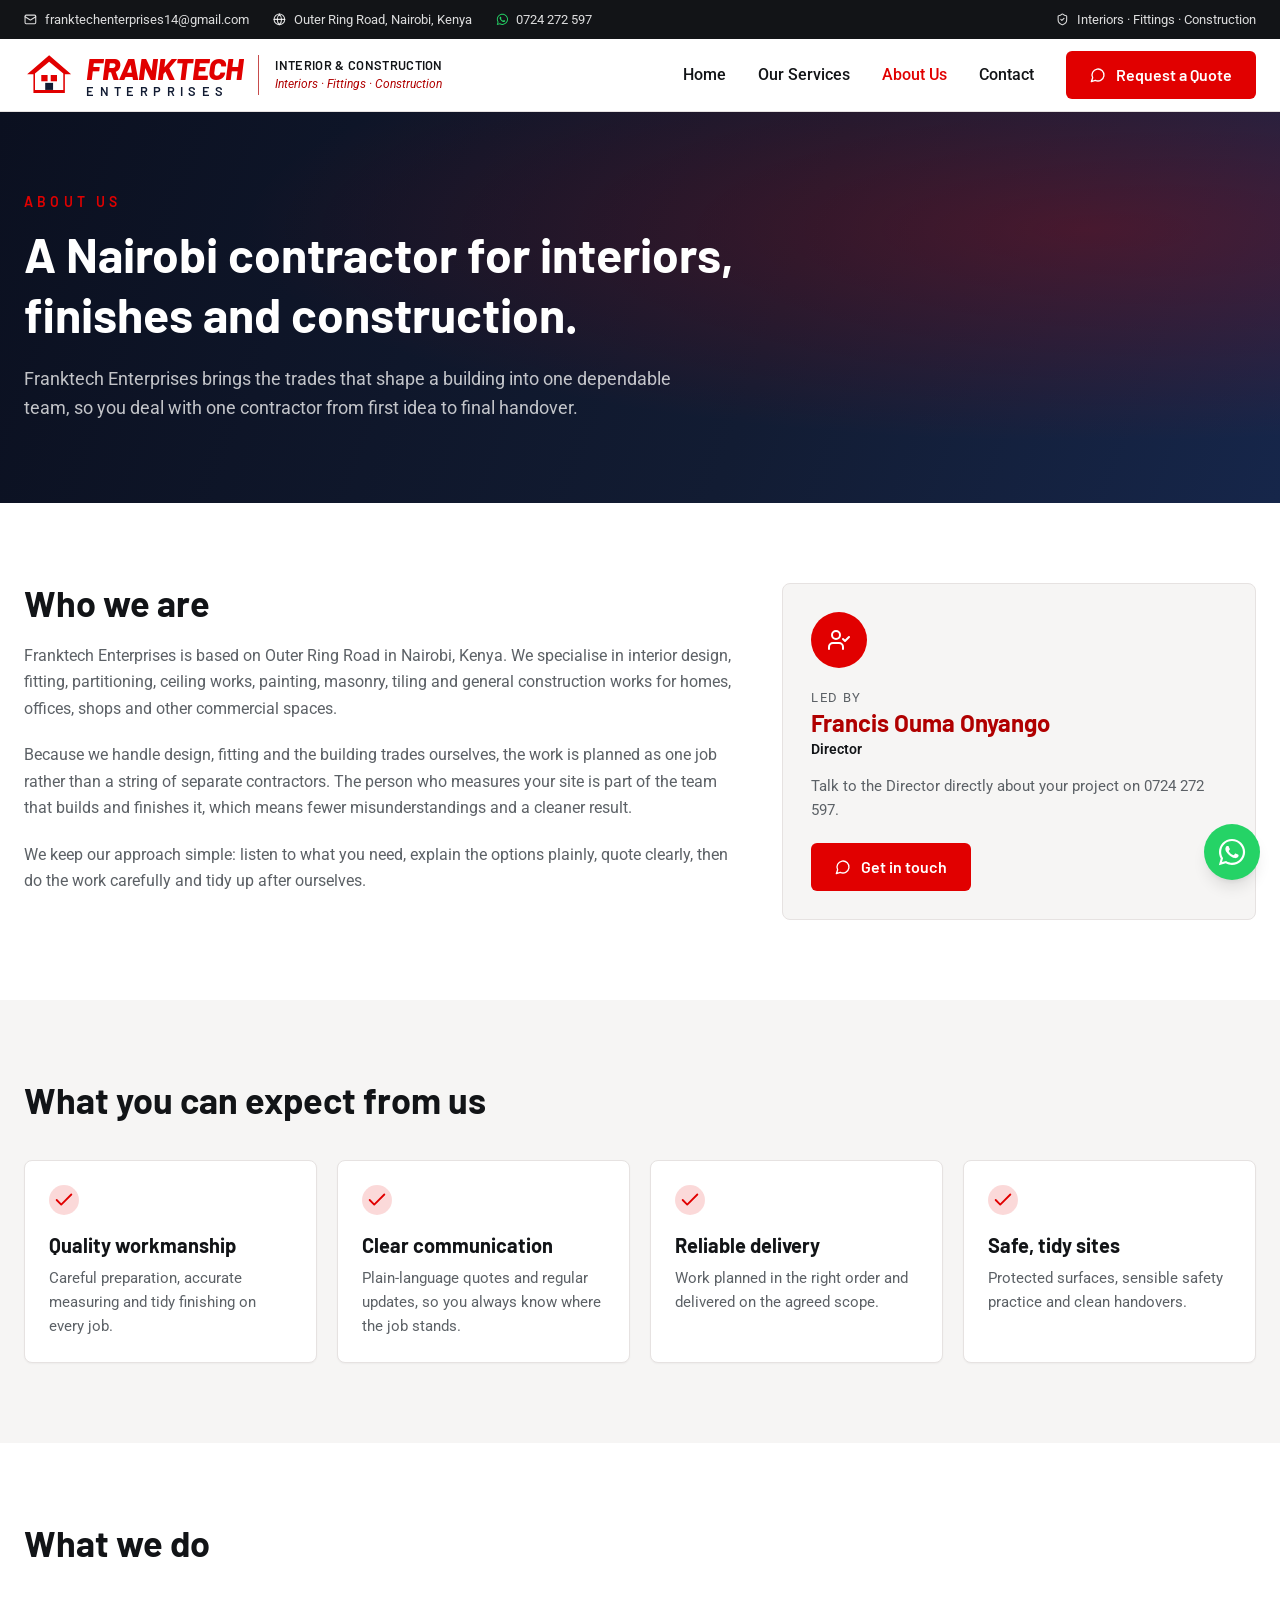
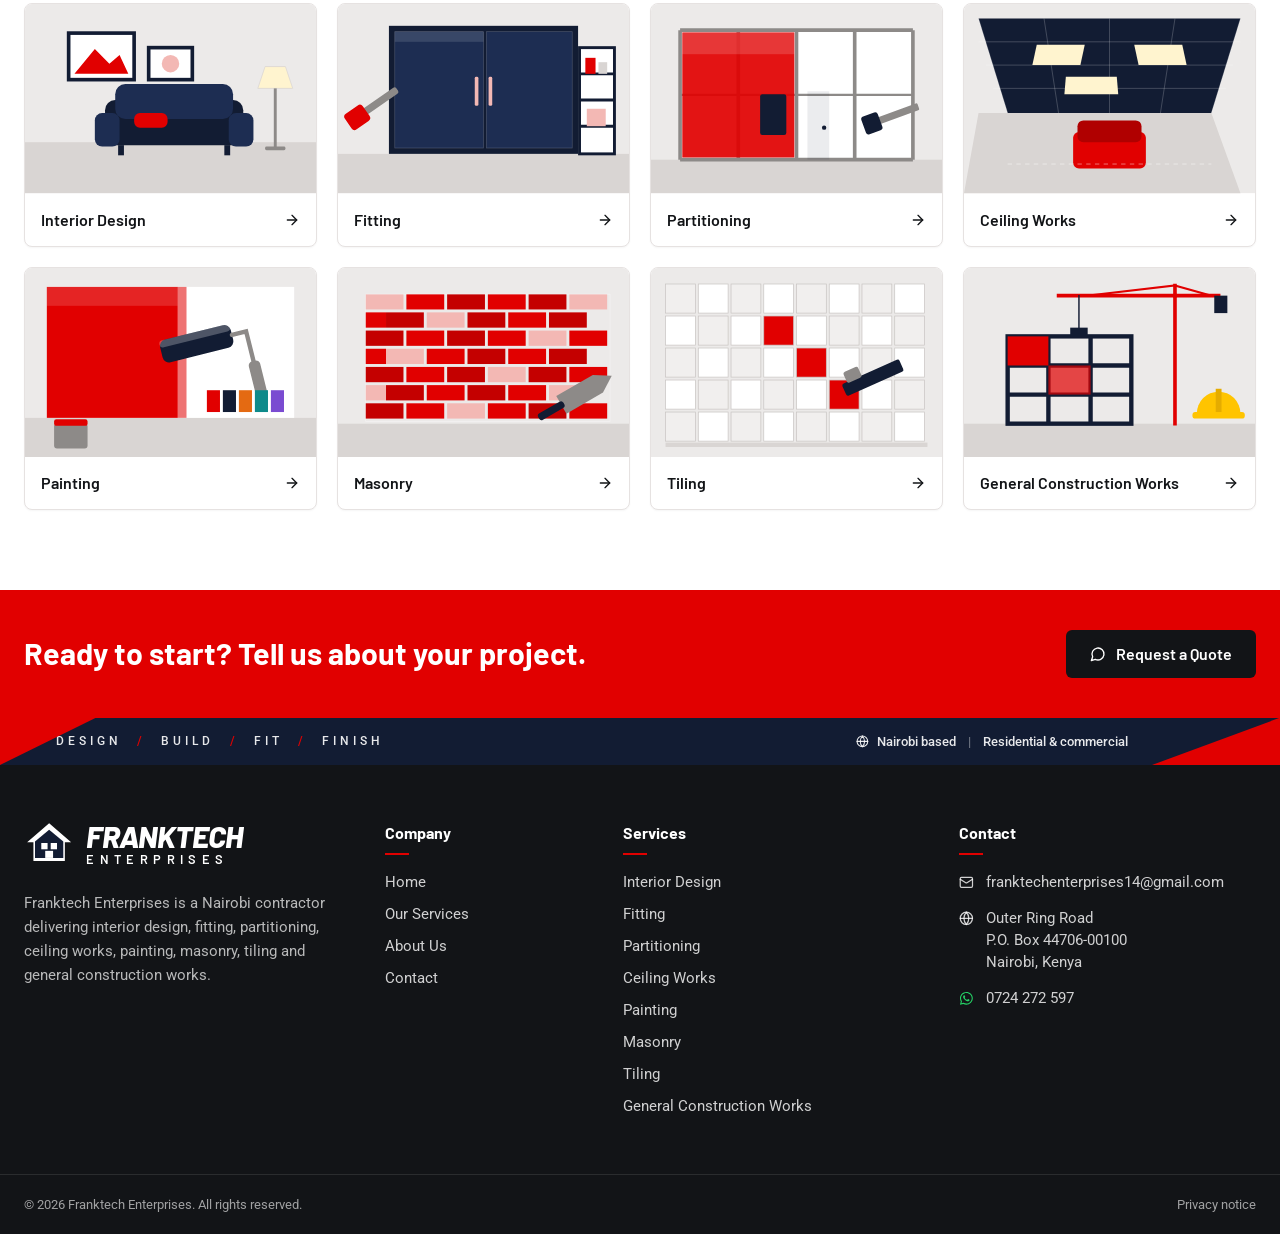
==== about/index.html @ 985366f5 "files uplodad" ====
<!doctype html>
<html lang="en">
  <head>
    <meta charset="UTF-8" />
    <meta name="viewport" content="width=device-width, initial-scale=1.0" />
    <link rel="icon" href="/favicon.png">
    <meta name="theme-color" content="#121c33">
    <link rel="preconnect" href="https://fonts.googleapis.com">
    <link rel="preconnect" href="https://fonts.gstatic.com" crossorigin>
    <link rel="sitemap" type="application/xml" href="/sitemap.xml">
    <title>About Franktech Enterprises | Interior and Construction Contractor, Nairobi</title>
    <meta name="description" content="Meet Franktech Enterprises, led by Director Francis Ouma Onyango. A Nairobi-based contractor delivering interiors, finishes and general construction works.">
    <meta name="robots" content="index, follow, max-image-preview:large, max-snippet:-1">
    <link rel="canonical" href="https://www.franktechenterprises.co.ke/about/">
    <meta property="og:type" content="website">
    <meta property="og:site_name" content="Franktech Enterprises">
    <meta property="og:title" content="About Franktech Enterprises | Interior and Construction Contractor, Nairobi">
    <meta property="og:description" content="Meet Franktech Enterprises, led by Director Francis Ouma Onyango. A Nairobi-based contractor delivering interiors, finishes and general construction works.">
    <meta property="og:url" content="https://www.franktechenterprises.co.ke/about/">
    <meta property="og:image" content="https://www.franktechenterprises.co.ke/og-image.jpg">
    <meta property="og:image:width" content="1200">
    <meta property="og:image:height" content="630">
    <meta name="twitter:card" content="summary_large_image">
    <meta name="twitter:title" content="About Franktech Enterprises | Interior and Construction Contractor, Nairobi">
    <meta name="twitter:description" content="Meet Franktech Enterprises, led by Director Francis Ouma Onyango. A Nairobi-based contractor delivering interiors, finishes and general construction works.">
    <meta name="twitter:image" content="https://www.franktechenterprises.co.ke/og-image.jpg">
    <script type="application/ld+json">{"@context":"https://schema.org","@graph":[{"@type":"GeneralContractor","@id":"https://www.franktechenterprises.co.ke/#organization","name":"Franktech Enterprises","url":"https://www.franktechenterprises.co.ke/","logo":"https://www.franktechenterprises.co.ke/logo.png","image":"https://www.franktechenterprises.co.ke/og-image.jpg","email":"franktechenterprises14@gmail.com","telephone":"+254724272597","slogan":"Interiors · Fittings · Construction","founder":{"@type":"Person","name":"Francis Ouma Onyango","jobTitle":"Director"},"address":{"@type":"PostalAddress","streetAddress":"Outer Ring Road","postOfficeBoxNumber":"44706-00100","addressLocality":"Nairobi","addressCountry":"KE"},"areaServed":"Nairobi, Kenya","description":"Franktech Enterprises is a Nairobi contractor specialising in interior design, fitting, partitioning, ceiling works, painting, masonry, tiling and general construction works. Request a quote today.","makesOffer":[{"@type":"Offer","itemOffered":{"@type":"Service","name":"Interior Design","description":"Practical, good-looking interiors planned around how you actually use the space."}},{"@type":"Offer","itemOffered":{"@type":"Service","name":"Fitting","description":"Neat, accurate fitting of cabinets, shelving, counters, doors and fixtures."}},{"@type":"Offer","itemOffered":{"@type":"Service","name":"Partitioning","description":"Office and room partitions that divide space quickly and cleanly."}},{"@type":"Offer","itemOffered":{"@type":"Service","name":"Ceiling Works","description":"Ceilings that hide services, shape the lighting and finish the room."}},{"@type":"Offer","itemOffered":{"@type":"Service","name":"Painting","description":"Careful surface preparation and clean, even paint finishes inside and out."}},{"@type":"Offer","itemOffered":{"@type":"Service","name":"Masonry","description":"Solid blockwork, stonework, plastering and repairs built to last."}},{"@type":"Offer","itemOffered":{"@type":"Service","name":"Tiling","description":"Floor and wall tiling with tight joints, level surfaces and neat cuts."}},{"@type":"Offer","itemOffered":{"@type":"Service","name":"General Construction Works","description":"Building, renovation, extensions and repairs managed from start to finish."}}]},{"@type":"WebSite","@id":"https://www.franktechenterprises.co.ke/#website","url":"https://www.franktechenterprises.co.ke/","name":"Franktech Enterprises","publisher":{"@id":"https://www.franktechenterprises.co.ke/#organization"}}]}</script>
    <script type="module" crossorigin src="/assets/index-vFpCeBRT.js"></script>
    <link rel="stylesheet" crossorigin href="/assets/index-OtvhS2LJ.css">
  </head>
  <body>
    <div id="root" data-page="about"><a href="#main" class="sr-only focus:not-sr-only focus:fixed focus:left-3 focus:top-3 focus:z-[70] focus:rounded focus:bg-white focus:px-4 focus:py-2">Skip to content</a><div class="bg-ink text-[0.8rem] text-white/85"><div class="mx-auto flex max-w-7xl items-center justify-between gap-4 px-5 py-2.5 lg:px-6"><div class="flex flex-wrap items-center gap-x-6 gap-y-1"><a href="mailto:franktechenterprises14@gmail.com" class="inline-flex items-center gap-2 hover:text-white"><svg stroke="currentColor" fill="none" stroke-width="2" viewBox="0 0 24 24" stroke-linecap="round" stroke-linejoin="round" aria-hidden="true" height="1em" width="1em" xmlns="http://www.w3.org/2000/svg"><rect width="20" height="16" x="2" y="4" rx="2"></rect><path d="m22 7-8.97 5.7a1.94 1.94 0 0 1-2.06 0L2 7"></path></svg> <span class="hidden sm:inline">franktechenterprises14@gmail.com</span><span class="sm:hidden">Email us</span></a><span class="hidden items-center gap-2 md:inline-flex"><svg stroke="currentColor" fill="none" stroke-width="2" viewBox="0 0 24 24" stroke-linecap="round" stroke-linejoin="round" aria-hidden="true" height="1em" width="1em" xmlns="http://www.w3.org/2000/svg"><circle cx="12" cy="12" r="10"></circle><path d="M12 2a14.5 14.5 0 0 0 0 20 14.5 14.5 0 0 0 0-20"></path><path d="M2 12h20"></path></svg> <!-- -->Outer Ring Road<!-- -->, <!-- -->Nairobi<!-- -->, <!-- -->Kenya</span><a href="tel:+254724272597" class="inline-flex items-center gap-2 hover:text-white"><svg stroke="currentColor" fill="currentColor" stroke-width="0" viewBox="0 0 448 512" class="text-[#25d366]" aria-hidden="true" height="1em" width="1em" xmlns="http://www.w3.org/2000/svg"><path d="M380.9 97.1C339 55.1 283.2 32 223.9 32c-122.4 0-222 99.6-222 222 0 39.1 10.2 77.3 29.6 111L0 480l117.7-30.9c32.4 17.7 68.9 27 106.1 27h.1c122.3 0 224.1-99.6 224.1-222 0-59.3-25.2-115-67.1-157zm-157 341.6c-33.2 0-65.7-8.9-94-25.7l-6.7-4-69.8 18.3L72 359.2l-4.4-7c-18.5-29.4-28.2-63.3-28.2-98.2 0-101.7 82.8-184.5 184.6-184.5 49.3 0 95.6 19.2 130.4 54.1 34.8 34.9 56.2 81.2 56.1 130.5 0 101.8-84.9 184.6-186.6 184.6zm101.2-138.2c-5.5-2.8-32.8-16.2-37.9-18-5.1-1.9-8.8-2.8-12.5 2.8-3.7 5.6-14.3 18-17.6 21.8-3.2 3.7-6.5 4.2-12 1.4-32.6-16.3-54-29.1-75.5-66-5.7-9.8 5.7-9.1 16.3-30.3 1.8-3.7.9-6.9-.5-9.7-1.4-2.8-12.5-30.1-17.1-41.2-4.5-10.8-9.1-9.3-12.5-9.5-3.2-.2-6.9-.2-10.6-.2-3.7 0-9.7 1.4-14.8 6.9-5.1 5.6-19.4 19-19.4 46.3 0 27.3 19.9 53.7 22.6 57.4 2.8 3.7 39.1 59.7 94.8 83.8 35.2 15.2 49 16.5 66.6 13.9 10.7-1.6 32.8-13.4 37.4-26.4 4.6-13 4.6-24.1 3.2-26.4-1.3-2.5-5-3.9-10.5-6.6z"></path></svg> <!-- -->0724 272 597</a></div><span class="hidden items-center gap-2 lg:inline-flex"><svg stroke="currentColor" fill="none" stroke-width="2" viewBox="0 0 24 24" stroke-linecap="round" stroke-linejoin="round" aria-hidden="true" height="1em" width="1em" xmlns="http://www.w3.org/2000/svg"><path d="M20 13c0 5-3.5 7.5-7.66 8.95a1 1 0 0 1-.67-.01C7.5 20.5 4 18 4 13V6a1 1 0 0 1 1-1c2 0 4.5-1.2 6.24-2.72a1.17 1.17 0 0 1 1.52 0C14.51 3.81 17 5 19 5a1 1 0 0 1 1 1z"></path><path d="m9 12 2 2 4-4"></path></svg> <!-- -->Interiors · Fittings · Construction</span></div></div><header class="sticky top-0 z-40 border-b border-line bg-white shadow-[0_1px_0_rgba(0,0,0,.02)]"><div class="mx-auto flex max-w-7xl items-center justify-between gap-6 px-5 py-3 lg:px-6"><a href="/" aria-label="Franktech Enterprises home" class="flex items-center gap-4"><span class="inline-flex items-center gap-3 " aria-label="Franktech Enterprises"><svg viewBox="0 0 64 56" class="h-11 w-auto shrink-0" aria-hidden="true"><path d="M32 3 4 27h8v24h40V27h8L32 3Z" fill="#e10000"></path><path d="M32 11 14 26v21h36V26L32 11Z" fill="#fff"></path><rect x="22" y="28" width="8" height="8" fill="#e10000"></rect><rect x="34" y="28" width="8" height="8" fill="#e10000"></rect><rect x="27" y="38" width="10" height="9" fill="#121c33"></rect></svg><span class="leading-none"><span class="block font-display text-[1.9rem] font-extrabold uppercase italic tracking-tight" style="color:#e10000">Franktech</span><span class="mt-0.5 block font-display text-[0.8rem] font-semibold uppercase tracking-[0.42em]" style="color:#121c33">Enterprises</span></span></span><span class="hidden h-10 w-px bg-brand-dark/70 md:block" aria-hidden="true"></span><span class="hidden md:block"><span class="block font-display text-[0.8rem] font-semibold uppercase tracking-wide text-ink">Interior &amp; construction</span><span class="block text-[0.78rem] italic text-brand-dark">Interiors · Fittings · Construction</span></span></a><nav aria-label="Main" class="hidden items-center gap-8 lg:flex"><a href="/" class="text-[0.98rem] font-medium transition-colors hover:text-brand text-ink">Home</a><a href="/#services" class="text-[0.98rem] font-medium transition-colors hover:text-brand text-ink">Our Services</a><a href="/about/" aria-current="page" class="text-[0.98rem] font-medium transition-colors hover:text-brand text-brand">About Us</a><a href="/#contact" class="text-[0.98rem] font-medium transition-colors hover:text-brand text-ink">Contact</a><a href="/#contact" class="btn btn-primary"><svg stroke="currentColor" fill="none" stroke-width="2" viewBox="0 0 24 24" stroke-linecap="round" stroke-linejoin="round" aria-hidden="true" height="1em" width="1em" xmlns="http://www.w3.org/2000/svg"><path d="M7.9 20A9 9 0 1 0 4 16.1L2 22Z"></path></svg> Request a Quote</a></nav><button type="button" class="rounded-md border border-line p-2.5 text-xl text-ink lg:hidden" aria-label="Open menu" aria-expanded="false"><svg stroke="currentColor" fill="none" stroke-width="2" viewBox="0 0 24 24" stroke-linecap="round" stroke-linejoin="round" height="1em" width="1em" xmlns="http://www.w3.org/2000/svg"><line x1="4" x2="20" y1="12" y2="12"></line><line x1="4" x2="20" y1="6" y2="6"></line><line x1="4" x2="20" y1="18" y2="18"></line></svg></button></div></header><main id="main"><section class="relative overflow-hidden bg-ink text-white" aria-labelledby="about-title"><div class="absolute inset-0 bg-[radial-gradient(ellipse_at_85%_30%,rgba(225,0,0,.25),transparent_55%),linear-gradient(110deg,#0b1020,#121c33_60%,#16264a)]" aria-hidden="true"></div><div class="relative mx-auto max-w-7xl px-5 py-16 lg:px-6 lg:py-20"><p class="font-display text-sm font-semibold uppercase tracking-[0.3em] text-brand">About us</p><h1 id="about-title" class="mt-3 max-w-3xl font-display text-4xl font-bold leading-tight sm:text-5xl">A Nairobi contractor for interiors, finishes and construction.</h1><p class="mt-5 max-w-2xl text-lg leading-relaxed text-white/75">Franktech Enterprises<!-- --> brings the trades that shape a building into one dependable team, so you deal with one contractor from first idea to final handover.</p></div></section><section class="bg-white py-16 sm:py-20"><div class="mx-auto grid max-w-7xl gap-12 px-5 lg:grid-cols-[1.2fr_.8fr] lg:px-6"><div class="space-y-5 text-[1.02rem] leading-relaxed text-muted"><h2 class="font-display text-3xl font-bold text-ink sm:text-4xl">Who we are</h2><p>Franktech Enterprises<!-- --> is based on <!-- -->Outer Ring Road<!-- --> in <!-- -->Nairobi<!-- -->, <!-- -->Kenya<!-- -->. We specialise in interior design, fitting, partitioning, ceiling works, painting, masonry, tiling and general construction works for homes, offices, shops and other commercial spaces.</p><p>Because we handle design, fitting and the building trades ourselves, the work is planned as one job rather than a string of separate contractors. The person who measures your site is part of the team that builds and finishes it, which means fewer misunderstandings and a cleaner result.</p><p>We keep our approach simple: listen to what you need, explain the options plainly, quote clearly, then do the work carefully and tidy up after ourselves.</p></div><aside class="self-start rounded-lg border border-line bg-paper p-7"><span class="grid h-14 w-14 place-items-center rounded-full bg-brand text-2xl text-white"><svg stroke="currentColor" fill="none" stroke-width="2" viewBox="0 0 24 24" stroke-linecap="round" stroke-linejoin="round" aria-hidden="true" height="1em" width="1em" xmlns="http://www.w3.org/2000/svg"><path d="M16 21v-2a4 4 0 0 0-4-4H6a4 4 0 0 0-4 4v2"></path><circle cx="9" cy="7" r="4"></circle><polyline points="16 11 18 13 22 9"></polyline></svg></span><p class="mt-5 text-[0.8rem] uppercase tracking-widest text-muted">Led by</p><p class="font-display text-2xl font-bold text-brand-dark">Francis Ouma Onyango</p><p class="text-sm font-semibold text-ink">Director</p><p class="mt-4 text-[0.92rem] leading-relaxed text-muted">Talk to the Director directly about your project on <!-- -->0724 272 597<!-- -->.</p><a href="/#contact" class="btn btn-primary mt-5"><svg stroke="currentColor" fill="none" stroke-width="2" viewBox="0 0 24 24" stroke-linecap="round" stroke-linejoin="round" aria-hidden="true" height="1em" width="1em" xmlns="http://www.w3.org/2000/svg"><path d="M7.9 20A9 9 0 1 0 4 16.1L2 22Z"></path></svg> Get in touch</a></aside></div></section><section class="bg-paper py-16 sm:py-20" aria-labelledby="values-title"><div class="mx-auto max-w-7xl px-5 lg:px-6"><h2 id="values-title" class="font-display text-3xl font-bold text-ink sm:text-4xl">What you can expect from us</h2><ul class="mt-10 grid gap-5 sm:grid-cols-2 lg:grid-cols-4"><li class="card p-6"><svg stroke="currentColor" fill="none" stroke-width="2" viewBox="0 0 24 24" stroke-linecap="round" stroke-linejoin="round" class="rounded-full bg-brand/15 p-1 text-3xl text-brand" aria-hidden="true" height="1em" width="1em" xmlns="http://www.w3.org/2000/svg"><path d="M20 6 9 17l-5-5"></path></svg><h3 class="mt-4 font-display text-xl font-bold text-ink">Quality workmanship</h3><p class="mt-2 text-[0.92rem] leading-relaxed text-muted">Careful preparation, accurate measuring and tidy finishing on every job.</p></li><li class="card p-6"><svg stroke="currentColor" fill="none" stroke-width="2" viewBox="0 0 24 24" stroke-linecap="round" stroke-linejoin="round" class="rounded-full bg-brand/15 p-1 text-3xl text-brand" aria-hidden="true" height="1em" width="1em" xmlns="http://www.w3.org/2000/svg"><path d="M20 6 9 17l-5-5"></path></svg><h3 class="mt-4 font-display text-xl font-bold text-ink">Clear communication</h3><p class="mt-2 text-[0.92rem] leading-relaxed text-muted">Plain-language quotes and regular updates, so you always know where the job stands.</p></li><li class="card p-6"><svg stroke="currentColor" fill="none" stroke-width="2" viewBox="0 0 24 24" stroke-linecap="round" stroke-linejoin="round" class="rounded-full bg-brand/15 p-1 text-3xl text-brand" aria-hidden="true" height="1em" width="1em" xmlns="http://www.w3.org/2000/svg"><path d="M20 6 9 17l-5-5"></path></svg><h3 class="mt-4 font-display text-xl font-bold text-ink">Reliable delivery</h3><p class="mt-2 text-[0.92rem] leading-relaxed text-muted">Work planned in the right order and delivered on the agreed scope.</p></li><li class="card p-6"><svg stroke="currentColor" fill="none" stroke-width="2" viewBox="0 0 24 24" stroke-linecap="round" stroke-linejoin="round" class="rounded-full bg-brand/15 p-1 text-3xl text-brand" aria-hidden="true" height="1em" width="1em" xmlns="http://www.w3.org/2000/svg"><path d="M20 6 9 17l-5-5"></path></svg><h3 class="mt-4 font-display text-xl font-bold text-ink">Safe, tidy sites</h3><p class="mt-2 text-[0.92rem] leading-relaxed text-muted">Protected surfaces, sensible safety practice and clean handovers.</p></li></ul></div></section><section class="bg-white py-16 sm:py-20" aria-labelledby="what-title"><div class="mx-auto max-w-7xl px-5 lg:px-6"><h2 id="what-title" class="font-display text-3xl font-bold text-ink sm:text-4xl">What we do</h2><ul class="mt-10 grid gap-5 sm:grid-cols-2 lg:grid-cols-4"><li><a href="/#svc-interior-design" class="card group block overflow-hidden"><svg viewBox="0 0 400 260" class="aspect-[400/260] w-full" role="img" aria-hidden="true" preserveAspectRatio="xMidYMid slice"><rect width="400" height="260" fill="#eceae9"></rect><rect y="190" width="400" height="70" fill="#d9d5d3"></rect><rect x="60" y="40" width="90" height="64" fill="#fff" stroke="#121c33" stroke-width="5"></rect><path d="M68 96l28-34 20 20 14-12 12 26z" fill="#e10000"></path><rect x="170" y="60" width="60" height="44" fill="#fff" stroke="#121c33" stroke-width="5"></rect><circle cx="200" cy="82" r="12" fill="#f3b8b4"></circle><rect x="110" y="132" width="190" height="62" rx="14" fill="#121c33"></rect><rect x="124" y="110" width="162" height="48" rx="14" fill="#1d2d52"></rect><rect x="96" y="150" width="34" height="46" rx="10" fill="#1d2d52"></rect><rect x="280" y="150" width="34" height="46" rx="10" fill="#1d2d52"></rect><rect x="128" y="194" width="8" height="14" fill="#121c33"></rect><rect x="274" y="194" width="8" height="14" fill="#121c33"></rect><path d="M330 86h28l10 30h-48z" fill="#fff4cf" stroke="#d9d5d3"></path><rect x="342" y="116" width="4" height="82" fill="#8d8a88"></rect><rect x="330" y="196" width="28" height="5" rx="2" fill="#8d8a88"></rect><rect x="150" y="150" width="46" height="20" rx="8" fill="#e10000"></rect></svg><span class="flex items-center justify-between px-4 py-3.5 font-display font-semibold text-ink group-hover:text-brand">Interior Design<svg stroke="currentColor" fill="none" stroke-width="2" viewBox="0 0 24 24" stroke-linecap="round" stroke-linejoin="round" aria-hidden="true" height="1em" width="1em" xmlns="http://www.w3.org/2000/svg"><path d="M5 12h14"></path><path d="m12 5 7 7-7 7"></path></svg></span></a></li><li><a href="/#svc-fitting" class="card group block overflow-hidden"><svg viewBox="0 0 400 260" class="aspect-[400/260] w-full" role="img" aria-hidden="true" preserveAspectRatio="xMidYMid slice"><rect width="400" height="260" fill="#eceae9"></rect><rect y="206" width="400" height="54" fill="#d9d5d3"></rect><rect x="70" y="30" width="260" height="176" fill="#121c33"></rect><rect x="78" y="38" width="122" height="160" fill="#1d2d52" stroke="#fff" stroke-opacity=".2"></rect><rect x="204" y="38" width="118" height="160" fill="#1d2d52" stroke="#fff" stroke-opacity=".2"></rect><rect x="188" y="100" width="5" height="40" rx="2" fill="#f3b8b4"></rect><rect x="207" y="100" width="5" height="40" rx="2" fill="#f3b8b4"></rect><rect x="78" y="38" width="122" height="14" fill="#fff" fill-opacity=".12"></rect><g transform="translate(332 60)"><rect width="48" height="146" fill="#fff" stroke="#121c33" stroke-width="4"></rect><line x1="0" y1="36" x2="48" y2="36" stroke="#121c33" stroke-width="4"></line><line x1="0" y1="72" x2="48" y2="72" stroke="#121c33" stroke-width="4"></line><line x1="0" y1="108" x2="48" y2="108" stroke="#121c33" stroke-width="4"></line><rect x="8" y="14" width="14" height="22" fill="#e10000"></rect><rect x="26" y="20" width="12" height="16" fill="#d9d5d3"></rect><rect x="10" y="84" width="26" height="24" fill="#f3b8b4"></rect></g><g transform="translate(26 150) rotate(-35)"><rect width="64" height="10" rx="3" fill="#8d8a88"></rect><rect x="-18" y="-8" width="30" height="26" rx="5" fill="#e10000"></rect></g></svg><span class="flex items-center justify-between px-4 py-3.5 font-display font-semibold text-ink group-hover:text-brand">Fitting<svg stroke="currentColor" fill="none" stroke-width="2" viewBox="0 0 24 24" stroke-linecap="round" stroke-linejoin="round" aria-hidden="true" height="1em" width="1em" xmlns="http://www.w3.org/2000/svg"><path d="M5 12h14"></path><path d="m12 5 7 7-7 7"></path></svg></span></a></li><li><a href="/#svc-partitioning" class="card group block overflow-hidden"><svg viewBox="0 0 400 260" class="aspect-[400/260] w-full" role="img" aria-hidden="true" preserveAspectRatio="xMidYMid slice"><rect width="400" height="260" fill="#eceae9"></rect><rect y="214" width="400" height="46" fill="#d9d5d3"></rect><rect x="40" y="36" width="320" height="178" fill="#fff"></rect><g stroke="#8d8a88" stroke-width="5"><line x1="40" y1="36" x2="40" y2="214"></line><line x1="120" y1="36" x2="120" y2="214"></line><line x1="200" y1="36" x2="200" y2="214"></line><line x1="280" y1="36" x2="280" y2="214"></line><line x1="360" y1="36" x2="360" y2="214"></line><line x1="40" y1="36" x2="360" y2="36"></line><line x1="40" y1="214" x2="360" y2="214"></line><line x1="40" y1="125" x2="360" y2="125" stroke-width="3"></line></g><rect x="43" y="39" width="154" height="172" fill="#e10000" fill-opacity=".92"></rect><rect x="43" y="39" width="154" height="30" fill="#fff" fill-opacity=".15"></rect><rect x="150" y="124" width="36" height="56" rx="3" fill="#121c33"></rect><rect x="215" y="120" width="30" height="94" fill="#0c1426" fill-opacity=".08"></rect><circle cx="238" cy="170" r="3" fill="#121c33"></circle><g transform="translate(300 160) rotate(-20)"><rect width="70" height="10" rx="2" fill="#8d8a88"></rect><rect x="-10" y="-8" width="24" height="26" rx="4" fill="#121c33"></rect></g></svg><span class="flex items-center justify-between px-4 py-3.5 font-display font-semibold text-ink group-hover:text-brand">Partitioning<svg stroke="currentColor" fill="none" stroke-width="2" viewBox="0 0 24 24" stroke-linecap="round" stroke-linejoin="round" aria-hidden="true" height="1em" width="1em" xmlns="http://www.w3.org/2000/svg"><path d="M5 12h14"></path><path d="m12 5 7 7-7 7"></path></svg></span></a></li><li><a href="/#svc-ceiling-works" class="card group block overflow-hidden"><svg viewBox="0 0 400 260" class="aspect-[400/260] w-full" role="img" aria-hidden="true" preserveAspectRatio="xMidYMid slice"><rect width="400" height="260" fill="#eceae9"></rect><polygon points="20,20 380,20 340,150 60,150" fill="#121c33"></polygon><line x1="20" y1="20" x2="60" y2="150" stroke="#fff" stroke-opacity=".28"></line><line x1="110" y1="20" x2="130" y2="150" stroke="#fff" stroke-opacity=".28"></line><line x1="200" y1="20" x2="200" y2="150" stroke="#fff" stroke-opacity=".28"></line><line x1="290" y1="20" x2="270" y2="150" stroke="#fff" stroke-opacity=".28"></line><line x1="380" y1="20" x2="340" y2="150" stroke="#fff" stroke-opacity=".28"></line><line x1="20" y1="52" x2="380" y2="52" stroke="#fff" stroke-opacity=".28"></line><line x1="30" y1="84" x2="370" y2="84" stroke="#fff" stroke-opacity=".28"></line><line x1="40" y1="116" x2="360" y2="116" stroke="#fff" stroke-opacity=".28"></line><polygon points="100,56 166,56 160,84 94,84" fill="#fff4cf"></polygon><polygon points="234,56 300,56 306,84 240,84" fill="#fff4cf"></polygon><polygon points="140,100 210,100 212,124 138,124" fill="#fff4cf"></polygon><polygon points="20,150 340,150 380,260 0,260" fill="#d9d5d3"></polygon><rect x="150" y="176" width="100" height="50" rx="8" fill="#e10000"></rect><rect x="156" y="160" width="88" height="30" rx="8" fill="#b00000"></rect><path d="M60 220h280" stroke="#fff" stroke-opacity=".6" stroke-dasharray="6 6"></path></svg><span class="flex items-center justify-between px-4 py-3.5 font-display font-semibold text-ink group-hover:text-brand">Ceiling Works<svg stroke="currentColor" fill="none" stroke-width="2" viewBox="0 0 24 24" stroke-linecap="round" stroke-linejoin="round" aria-hidden="true" height="1em" width="1em" xmlns="http://www.w3.org/2000/svg"><path d="M5 12h14"></path><path d="m12 5 7 7-7 7"></path></svg></span></a></li><li><a href="/#svc-painting" class="card group block overflow-hidden"><svg viewBox="0 0 400 260" class="aspect-[400/260] w-full" role="img" aria-hidden="true" preserveAspectRatio="xMidYMid slice"><rect width="400" height="260" fill="#eceae9"></rect><rect y="206" width="400" height="54" fill="#d9d5d3"></rect><rect x="30" y="26" width="340" height="180" fill="#fff"></rect><rect x="30" y="26" width="180" height="180" fill="#e10000"></rect><rect x="30" y="26" width="180" height="26" fill="#fff" fill-opacity=".14"></rect><rect x="210" y="26" width="12" height="180" fill="#e10000" fill-opacity=".55"></rect><g transform="translate(236 104) rotate(-14)"><rect x="-50" y="-16" width="100" height="32" rx="9" fill="#121c33"></rect><rect x="-50" y="-16" width="100" height="10" rx="5" fill="#fff" fill-opacity=".25"></rect><path d="M50 0h20v44" fill="none" stroke="#8d8a88" stroke-width="6" stroke-linecap="round"></path><rect x="62" y="42" width="16" height="50" rx="6" fill="#8d8a88"></rect></g><rect x="250" y="168" width="18" height="30" fill="#e10000"></rect><rect x="272" y="168" width="18" height="30" fill="#121c33"></rect><rect x="294" y="168" width="18" height="30" fill="#e46a12"></rect><rect x="316" y="168" width="18" height="30" fill="#0e8a8a"></rect><rect x="338" y="168" width="18" height="30" fill="#7a4bd1"></rect><rect x="40" y="214" width="46" height="34" rx="4" fill="#8d8a88"></rect><rect x="40" y="208" width="46" height="9" rx="3" fill="#e10000"></rect></svg><span class="flex items-center justify-between px-4 py-3.5 font-display font-semibold text-ink group-hover:text-brand">Painting<svg stroke="currentColor" fill="none" stroke-width="2" viewBox="0 0 24 24" stroke-linecap="round" stroke-linejoin="round" aria-hidden="true" height="1em" width="1em" xmlns="http://www.w3.org/2000/svg"><path d="M5 12h14"></path><path d="m12 5 7 7-7 7"></path></svg></span></a></li><li><a href="/#svc-masonry" class="card group block overflow-hidden"><svg viewBox="0 0 400 260" class="aspect-[400/260] w-full" role="img" aria-hidden="true" preserveAspectRatio="xMidYMid slice"><rect width="400" height="260" fill="#eceae9"></rect><rect y="214" width="400" height="46" fill="#d9d5d3"></rect><rect x="38" y="36" width="52" height="21" fill="#f3b8b4"></rect><rect x="94" y="36" width="52" height="21" fill="#e10000"></rect><rect x="150" y="36" width="52" height="21" fill="#c40000"></rect><rect x="206" y="36" width="52" height="21" fill="#e10000"></rect><rect x="262" y="36" width="52" height="21" fill="#c40000"></rect><rect x="318" y="36" width="52" height="21" fill="#f3b8b4"></rect><rect x="38" y="61" width="28" height="21" fill="#e10000"></rect><rect x="66" y="61" width="52" height="21" fill="#c40000"></rect><rect x="122" y="61" width="52" height="21" fill="#f3b8b4"></rect><rect x="178" y="61" width="52" height="21" fill="#c40000"></rect><rect x="234" y="61" width="52" height="21" fill="#e10000"></rect><rect x="290" y="61" width="52" height="21" fill="#c40000"></rect><rect x="38" y="86" width="52" height="21" fill="#c40000"></rect><rect x="94" y="86" width="52" height="21" fill="#e10000"></rect><rect x="150" y="86" width="52" height="21" fill="#c40000"></rect><rect x="206" y="86" width="52" height="21" fill="#e10000"></rect><rect x="262" y="86" width="52" height="21" fill="#f3b8b4"></rect><rect x="318" y="86" width="52" height="21" fill="#e10000"></rect><rect x="38" y="111" width="28" height="21" fill="#e10000"></rect><rect x="66" y="111" width="52" height="21" fill="#f3b8b4"></rect><rect x="122" y="111" width="52" height="21" fill="#e10000"></rect><rect x="178" y="111" width="52" height="21" fill="#c40000"></rect><rect x="234" y="111" width="52" height="21" fill="#e10000"></rect><rect x="290" y="111" width="52" height="21" fill="#c40000"></rect><rect x="38" y="136" width="52" height="21" fill="#c40000"></rect><rect x="94" y="136" width="52" height="21" fill="#e10000"></rect><rect x="150" y="136" width="52" height="21" fill="#c40000"></rect><rect x="206" y="136" width="52" height="21" fill="#f3b8b4"></rect><rect x="262" y="136" width="52" height="21" fill="#c40000"></rect><rect x="318" y="136" width="52" height="21" fill="#e10000"></rect><rect x="38" y="161" width="28" height="21" fill="#f3b8b4"></rect><rect x="66" y="161" width="52" height="21" fill="#c40000"></rect><rect x="122" y="161" width="52" height="21" fill="#e10000"></rect><rect x="178" y="161" width="52" height="21" fill="#c40000"></rect><rect x="234" y="161" width="52" height="21" fill="#e10000"></rect><rect x="290" y="161" width="52" height="21" fill="#f3b8b4"></rect><rect x="38" y="186" width="52" height="21" fill="#c40000"></rect><rect x="94" y="186" width="52" height="21" fill="#e10000"></rect><rect x="150" y="186" width="52" height="21" fill="#f3b8b4"></rect><rect x="206" y="186" width="52" height="21" fill="#e10000"></rect><rect x="262" y="186" width="52" height="21" fill="#c40000"></rect><rect x="318" y="186" width="52" height="21" fill="#e10000"></rect><rect x="38" y="36" width="336" height="175" fill="none" stroke="#fff" stroke-opacity=".4"></rect><g transform="translate(300 176) rotate(-30)"><path d="M0 0h58l22 14-22 14H0z" fill="#8d8a88"></path><rect x="-36" y="9" width="40" height="10" rx="4" fill="#121c33"></rect></g></svg><span class="flex items-center justify-between px-4 py-3.5 font-display font-semibold text-ink group-hover:text-brand">Masonry<svg stroke="currentColor" fill="none" stroke-width="2" viewBox="0 0 24 24" stroke-linecap="round" stroke-linejoin="round" aria-hidden="true" height="1em" width="1em" xmlns="http://www.w3.org/2000/svg"><path d="M5 12h14"></path><path d="m12 5 7 7-7 7"></path></svg></span></a></li><li><a href="/#svc-tiling" class="card group block overflow-hidden"><svg viewBox="0 0 400 260" class="aspect-[400/260] w-full" role="img" aria-hidden="true" preserveAspectRatio="xMidYMid slice"><rect width="400" height="260" fill="#eceae9"></rect><rect x="20" y="22" width="41" height="40" fill="#f1efee" stroke="#c9c5c3" stroke-width="1"></rect><rect x="65" y="22" width="41" height="40" fill="#fff" stroke="#c9c5c3" stroke-width="1"></rect><rect x="110" y="22" width="41" height="40" fill="#f1efee" stroke="#c9c5c3" stroke-width="1"></rect><rect x="155" y="22" width="41" height="40" fill="#fff" stroke="#c9c5c3" stroke-width="1"></rect><rect x="200" y="22" width="41" height="40" fill="#f1efee" stroke="#c9c5c3" stroke-width="1"></rect><rect x="245" y="22" width="41" height="40" fill="#fff" stroke="#c9c5c3" stroke-width="1"></rect><rect x="290" y="22" width="41" height="40" fill="#f1efee" stroke="#c9c5c3" stroke-width="1"></rect><rect x="335" y="22" width="41" height="40" fill="#fff" stroke="#c9c5c3" stroke-width="1"></rect><rect x="20" y="66" width="41" height="40" fill="#fff" stroke="#c9c5c3" stroke-width="1"></rect><rect x="65" y="66" width="41" height="40" fill="#f1efee" stroke="#c9c5c3" stroke-width="1"></rect><rect x="110" y="66" width="41" height="40" fill="#fff" stroke="#c9c5c3" stroke-width="1"></rect><rect x="155" y="66" width="41" height="40" fill="#e10000" stroke="#c9c5c3" stroke-width="1"></rect><rect x="200" y="66" width="41" height="40" fill="#fff" stroke="#c9c5c3" stroke-width="1"></rect><rect x="245" y="66" width="41" height="40" fill="#f1efee" stroke="#c9c5c3" stroke-width="1"></rect><rect x="290" y="66" width="41" height="40" fill="#fff" stroke="#c9c5c3" stroke-width="1"></rect><rect x="335" y="66" width="41" height="40" fill="#f1efee" stroke="#c9c5c3" stroke-width="1"></rect><rect x="20" y="110" width="41" height="40" fill="#f1efee" stroke="#c9c5c3" stroke-width="1"></rect><rect x="65" y="110" width="41" height="40" fill="#fff" stroke="#c9c5c3" stroke-width="1"></rect><rect x="110" y="110" width="41" height="40" fill="#f1efee" stroke="#c9c5c3" stroke-width="1"></rect><rect x="155" y="110" width="41" height="40" fill="#fff" stroke="#c9c5c3" stroke-width="1"></rect><rect x="200" y="110" width="41" height="40" fill="#e10000" stroke="#c9c5c3" stroke-width="1"></rect><rect x="245" y="110" width="41" height="40" fill="#fff" stroke="#c9c5c3" stroke-width="1"></rect><rect x="290" y="110" width="41" height="40" fill="#f1efee" stroke="#c9c5c3" stroke-width="1"></rect><rect x="335" y="110" width="41" height="40" fill="#fff" stroke="#c9c5c3" stroke-width="1"></rect><rect x="20" y="154" width="41" height="40" fill="#fff" stroke="#c9c5c3" stroke-width="1"></rect><rect x="65" y="154" width="41" height="40" fill="#f1efee" stroke="#c9c5c3" stroke-width="1"></rect><rect x="110" y="154" width="41" height="40" fill="#fff" stroke="#c9c5c3" stroke-width="1"></rect><rect x="155" y="154" width="41" height="40" fill="#f1efee" stroke="#c9c5c3" stroke-width="1"></rect><rect x="200" y="154" width="41" height="40" fill="#fff" stroke="#c9c5c3" stroke-width="1"></rect><rect x="245" y="154" width="41" height="40" fill="#e10000" stroke="#c9c5c3" stroke-width="1"></rect><rect x="290" y="154" width="41" height="40" fill="#fff" stroke="#c9c5c3" stroke-width="1"></rect><rect x="335" y="154" width="41" height="40" fill="#f1efee" stroke="#c9c5c3" stroke-width="1"></rect><rect x="20" y="198" width="41" height="40" fill="#f1efee" stroke="#c9c5c3" stroke-width="1"></rect><rect x="65" y="198" width="41" height="40" fill="#fff" stroke="#c9c5c3" stroke-width="1"></rect><rect x="110" y="198" width="41" height="40" fill="#f1efee" stroke="#c9c5c3" stroke-width="1"></rect><rect x="155" y="198" width="41" height="40" fill="#fff" stroke="#c9c5c3" stroke-width="1"></rect><rect x="200" y="198" width="41" height="40" fill="#f1efee" stroke="#c9c5c3" stroke-width="1"></rect><rect x="245" y="198" width="41" height="40" fill="#fff" stroke="#c9c5c3" stroke-width="1"></rect><rect x="290" y="198" width="41" height="40" fill="#f1efee" stroke="#c9c5c3" stroke-width="1"></rect><rect x="335" y="198" width="41" height="40" fill="#fff" stroke="#c9c5c3" stroke-width="1"></rect><rect x="20" y="22" width="360" height="40" fill="none"></rect><g transform="translate(262 160) rotate(-24)"><rect width="86" height="18" rx="3" fill="#121c33"></rect><rect x="8" y="-14" width="22" height="16" rx="3" fill="#8d8a88"></rect></g><rect x="20" y="240" width="360" height="6" fill="#d9d5d3"></rect></svg><span class="flex items-center justify-between px-4 py-3.5 font-display font-semibold text-ink group-hover:text-brand">Tiling<svg stroke="currentColor" fill="none" stroke-width="2" viewBox="0 0 24 24" stroke-linecap="round" stroke-linejoin="round" aria-hidden="true" height="1em" width="1em" xmlns="http://www.w3.org/2000/svg"><path d="M5 12h14"></path><path d="m12 5 7 7-7 7"></path></svg></span></a></li><li><a href="/#svc-general-construction" class="card group block overflow-hidden"><svg viewBox="0 0 400 260" class="aspect-[400/260] w-full" role="img" aria-hidden="true" preserveAspectRatio="xMidYMid slice"><rect width="400" height="260" fill="#eceae9"></rect><rect y="214" width="400" height="46" fill="#d9d5d3"></rect><g stroke="#121c33" stroke-width="6" fill="none"><rect x="60" y="94" width="170" height="120"></rect><line x1="60" y1="134" x2="230" y2="134"></line><line x1="60" y1="174" x2="230" y2="174"></line><line x1="116" y1="94" x2="116" y2="214"></line><line x1="174" y1="94" x2="174" y2="214"></line></g><rect x="60" y="94" width="56" height="40" fill="#e10000"></rect><rect x="116" y="134" width="58" height="40" fill="#e10000" fill-opacity=".7"></rect><g stroke="#e10000" stroke-width="5" fill="none" stroke-linecap="square"><line x1="290" y1="214" x2="290" y2="24"></line><line x1="290" y1="38" x2="130" y2="38"></line><line x1="290" y1="38" x2="350" y2="38"></line><line x1="290" y1="24" x2="170" y2="38" stroke-width="3"></line><line x1="290" y1="24" x2="340" y2="38" stroke-width="3"></line><line x1="158" y1="38" x2="158" y2="82" stroke-width="2" stroke="#121c33"></line></g><rect x="146" y="82" width="24" height="14" fill="#121c33"></rect><rect x="344" y="38" width="18" height="24" fill="#121c33"></rect><g transform="translate(320 160)"><path d="M0 40a30 30 0 0 1 60 0z" fill="#ffc400"></path><rect x="-6" y="38" width="72" height="9" rx="4" fill="#ffc400"></rect><rect x="26" y="6" width="8" height="32" fill="#e5ac00"></rect></g></svg><span class="flex items-center justify-between px-4 py-3.5 font-display font-semibold text-ink group-hover:text-brand">General Construction Works<svg stroke="currentColor" fill="none" stroke-width="2" viewBox="0 0 24 24" stroke-linecap="round" stroke-linejoin="round" aria-hidden="true" height="1em" width="1em" xmlns="http://www.w3.org/2000/svg"><path d="M5 12h14"></path><path d="m12 5 7 7-7 7"></path></svg></span></a></li></ul></div></section><section class="bg-brand text-white" aria-label="Request a quote"><div class="mx-auto flex max-w-7xl flex-wrap items-center justify-between gap-6 px-5 py-10 lg:px-6"><p class="max-w-xl font-display text-2xl font-bold leading-snug sm:text-[1.9rem]">Ready to start? Tell us about your project.</p><a href="/#contact" class="btn btn-dark"><svg stroke="currentColor" fill="none" stroke-width="2" viewBox="0 0 24 24" stroke-linecap="round" stroke-linejoin="round" aria-hidden="true" height="1em" width="1em" xmlns="http://www.w3.org/2000/svg"><path d="M7.9 20A9 9 0 1 0 4 16.1L2 22Z"></path></svg> Request a Quote</a></div></section><div class="relative overflow-hidden bg-navy"><span class="absolute left-0 top-0 h-full w-24 bg-brand" style="clip-path:polygon(0 0,100% 0,0 100%)" aria-hidden="true"></span><span class="absolute right-0 top-0 h-full w-32 bg-brand" style="clip-path:polygon(100% 0,100% 100%,0 100%)" aria-hidden="true"></span><div class="mx-auto flex max-w-7xl items-center justify-between gap-4 px-8 py-3.5 text-[0.72rem] font-medium uppercase tracking-[0.35em] text-white/90 sm:px-14"><span class="truncate">Design <i class="px-2 text-brand not-italic">/</i> Build <i class="px-2 text-brand not-italic">/</i> Fit <i class="px-2 text-brand not-italic">/</i> Finish</span><span class="mr-20 hidden items-center gap-2 text-[0.8rem] normal-case tracking-normal lg:mr-24 lg:inline-flex"><svg stroke="currentColor" fill="none" stroke-width="2" viewBox="0 0 24 24" stroke-linecap="round" stroke-linejoin="round" aria-hidden="true" height="1em" width="1em" xmlns="http://www.w3.org/2000/svg"><circle cx="12" cy="12" r="10"></circle><path d="M12 2a14.5 14.5 0 0 0 0 20 14.5 14.5 0 0 0 0-20"></path><path d="M2 12h20"></path></svg> Nairobi based <i class="px-1 text-white/40 not-italic">|</i> Residential &amp; commercial</span></div></div></main><footer class="bg-ink text-white/80"><div class="mx-auto grid max-w-7xl gap-10 px-5 py-14 sm:grid-cols-2 lg:grid-cols-[1.3fr_.8fr_1.2fr_1.2fr] lg:px-6"><div><span class="inline-flex items-center gap-3 " aria-label="Franktech Enterprises"><svg viewBox="0 0 64 56" class="h-11 w-auto shrink-0" aria-hidden="true"><path d="M32 3 4 27h8v24h40V27h8L32 3Z" fill="#fff"></path><path d="M32 11 14 26v21h36V26L32 11Z" fill="#121c33"></path><rect x="22" y="28" width="8" height="8" fill="#fff"></rect><rect x="34" y="28" width="8" height="8" fill="#fff"></rect><rect x="27" y="38" width="10" height="9" fill="#fff"></rect></svg><span class="leading-none"><span class="block font-display text-[1.9rem] font-extrabold uppercase italic tracking-tight" style="color:#fff">Franktech</span><span class="mt-0.5 block font-display text-[0.8rem] font-semibold uppercase tracking-[0.42em]" style="color:#fff">Enterprises</span></span></span><p class="mt-5 max-w-xs text-[0.92rem] leading-relaxed text-white/70">Franktech Enterprises<!-- --> is a Nairobi contractor delivering interior design, fitting, partitioning, ceiling works, painting, masonry, tiling and general construction works.</p></div><div><h3 class="foot-h">Company</h3><ul class="space-y-2.5 text-[0.92rem]"><li><a href="/" class="hover:text-white">Home</a></li><li><a href="/#services" class="hover:text-white">Our Services</a></li><li><a href="/about/" class="hover:text-white">About Us</a></li><li><a href="/#contact" class="hover:text-white">Contact</a></li></ul></div><div><h3 class="foot-h">Services</h3><ul class="space-y-2.5 text-[0.92rem]"><li><a href="/#svc-interior-design" data-svc="interior-design" class="hover:text-white">Interior Design</a></li><li><a href="/#svc-fitting" data-svc="fitting" class="hover:text-white">Fitting</a></li><li><a href="/#svc-partitioning" data-svc="partitioning" class="hover:text-white">Partitioning</a></li><li><a href="/#svc-ceiling-works" data-svc="ceiling-works" class="hover:text-white">Ceiling Works</a></li><li><a href="/#svc-painting" data-svc="painting" class="hover:text-white">Painting</a></li><li><a href="/#svc-masonry" data-svc="masonry" class="hover:text-white">Masonry</a></li><li><a href="/#svc-tiling" data-svc="tiling" class="hover:text-white">Tiling</a></li><li><a href="/#svc-general-construction" data-svc="general-construction" class="hover:text-white">General Construction Works</a></li></ul></div><div><h3 class="foot-h">Contact</h3><ul class="space-y-3.5 text-[0.92rem]"><li class="flex gap-3"><svg stroke="currentColor" fill="none" stroke-width="2" viewBox="0 0 24 24" stroke-linecap="round" stroke-linejoin="round" class="mt-1 shrink-0" aria-hidden="true" height="1em" width="1em" xmlns="http://www.w3.org/2000/svg"><rect width="20" height="16" x="2" y="4" rx="2"></rect><path d="m22 7-8.97 5.7a1.94 1.94 0 0 1-2.06 0L2 7"></path></svg><a href="mailto:franktechenterprises14@gmail.com" class="break-all hover:text-white">franktechenterprises14@gmail.com</a></li><li class="flex gap-3"><svg stroke="currentColor" fill="none" stroke-width="2" viewBox="0 0 24 24" stroke-linecap="round" stroke-linejoin="round" class="mt-1 shrink-0" aria-hidden="true" height="1em" width="1em" xmlns="http://www.w3.org/2000/svg"><circle cx="12" cy="12" r="10"></circle><path d="M12 2a14.5 14.5 0 0 0 0 20 14.5 14.5 0 0 0 0-20"></path><path d="M2 12h20"></path></svg><span>Outer Ring Road<br/>P.O. Box 44706-00100<br/>Nairobi<!-- -->, <!-- -->Kenya</span></li><li class="flex gap-3"><svg stroke="currentColor" fill="currentColor" stroke-width="0" viewBox="0 0 448 512" class="mt-1 shrink-0 text-[#25d366]" aria-hidden="true" height="1em" width="1em" xmlns="http://www.w3.org/2000/svg"><path d="M380.9 97.1C339 55.1 283.2 32 223.9 32c-122.4 0-222 99.6-222 222 0 39.1 10.2 77.3 29.6 111L0 480l117.7-30.9c32.4 17.7 68.9 27 106.1 27h.1c122.3 0 224.1-99.6 224.1-222 0-59.3-25.2-115-67.1-157zm-157 341.6c-33.2 0-65.7-8.9-94-25.7l-6.7-4-69.8 18.3L72 359.2l-4.4-7c-18.5-29.4-28.2-63.3-28.2-98.2 0-101.7 82.8-184.5 184.6-184.5 49.3 0 95.6 19.2 130.4 54.1 34.8 34.9 56.2 81.2 56.1 130.5 0 101.8-84.9 184.6-186.6 184.6zm101.2-138.2c-5.5-2.8-32.8-16.2-37.9-18-5.1-1.9-8.8-2.8-12.5 2.8-3.7 5.6-14.3 18-17.6 21.8-3.2 3.7-6.5 4.2-12 1.4-32.6-16.3-54-29.1-75.5-66-5.7-9.8 5.7-9.1 16.3-30.3 1.8-3.7.9-6.9-.5-9.7-1.4-2.8-12.5-30.1-17.1-41.2-4.5-10.8-9.1-9.3-12.5-9.5-3.2-.2-6.9-.2-10.6-.2-3.7 0-9.7 1.4-14.8 6.9-5.1 5.6-19.4 19-19.4 46.3 0 27.3 19.9 53.7 22.6 57.4 2.8 3.7 39.1 59.7 94.8 83.8 35.2 15.2 49 16.5 66.6 13.9 10.7-1.6 32.8-13.4 37.4-26.4 4.6-13 4.6-24.1 3.2-26.4-1.3-2.5-5-3.9-10.5-6.6z"></path></svg><a href="tel:+254724272597" class="hover:text-white">0724 272 597</a></li></ul></div></div><div class="border-t border-white/10"><div class="mx-auto flex max-w-7xl flex-wrap items-center justify-between gap-3 px-5 py-5 text-[0.8rem] text-white/60 lg:px-6"><span>© 2026 <!-- -->Franktech Enterprises<!-- -->. All rights reserved.</span><a href="#privacy" data-open-privacy="true" class="hover:text-white">Privacy notice</a></div></div></footer><a href="https://wa.me/254724272597?text=Hello%20Franktech%20Enterprises%2C%20I%20would%20like%20to%20make%20an%20enquiry." target="_blank" rel="noopener noreferrer" aria-label="Chat with Franktech on WhatsApp" class="fixed bottom-5 right-5 z-50 grid h-14 w-14 place-items-center rounded-full bg-[#25d366] text-3xl text-white shadow-lg transition-transform hover:scale-105"><svg stroke="currentColor" fill="currentColor" stroke-width="0" viewBox="0 0 448 512" aria-hidden="true" height="1em" width="1em" xmlns="http://www.w3.org/2000/svg"><path d="M380.9 97.1C339 55.1 283.2 32 223.9 32c-122.4 0-222 99.6-222 222 0 39.1 10.2 77.3 29.6 111L0 480l117.7-30.9c32.4 17.7 68.9 27 106.1 27h.1c122.3 0 224.1-99.6 224.1-222 0-59.3-25.2-115-67.1-157zm-157 341.6c-33.2 0-65.7-8.9-94-25.7l-6.7-4-69.8 18.3L72 359.2l-4.4-7c-18.5-29.4-28.2-63.3-28.2-98.2 0-101.7 82.8-184.5 184.6-184.5 49.3 0 95.6 19.2 130.4 54.1 34.8 34.9 56.2 81.2 56.1 130.5 0 101.8-84.9 184.6-186.6 184.6zm101.2-138.2c-5.5-2.8-32.8-16.2-37.9-18-5.1-1.9-8.8-2.8-12.5 2.8-3.7 5.6-14.3 18-17.6 21.8-3.2 3.7-6.5 4.2-12 1.4-32.6-16.3-54-29.1-75.5-66-5.7-9.8 5.7-9.1 16.3-30.3 1.8-3.7.9-6.9-.5-9.7-1.4-2.8-12.5-30.1-17.1-41.2-4.5-10.8-9.1-9.3-12.5-9.5-3.2-.2-6.9-.2-10.6-.2-3.7 0-9.7 1.4-14.8 6.9-5.1 5.6-19.4 19-19.4 46.3 0 27.3 19.9 53.7 22.6 57.4 2.8 3.7 39.1 59.7 94.8 83.8 35.2 15.2 49 16.5 66.6 13.9 10.7-1.6 32.8-13.4 37.4-26.4 4.6-13 4.6-24.1 3.2-26.4-1.3-2.5-5-3.9-10.5-6.6z"></path></svg></a></div>
  </body>
</html>
---- assets/index-OtvhS2LJ.css ----
@import url("https://fonts.googleapis.com/css2?family=Barlow:ital,wght@0,500;0,600;0,700;0,800;1,700;1,800&family=Roboto:wght@400;500;700&display=swap");
/*! tailwindcss v4.3.3 | MIT License | https://tailwindcss.com */

@layer properties;
@layer theme, base, components, utilities;
@layer theme {
  :root, :host {
    --font-sans: "Roboto", ui-sans-serif, system-ui, "Segoe UI", Arial, sans-serif;
    --font-mono: ui-monospace, SFMono-Regular, Menlo, Monaco, Consolas, "Liberation Mono",
      "Courier New", monospace;
    --color-red-50: oklch(97.1% 0.013 17.38);
    --color-red-200: oklch(88.5% 0.062 18.334);
    --color-red-800: oklch(44.4% 0.177 26.899);
    --color-green-600: oklch(62.7% 0.194 149.214);
    --color-black: #000;
    --color-white: #fff;
    --spacing: 0.25rem;
    --container-xs: 20rem;
    --container-md: 28rem;
    --container-lg: 32rem;
    --container-xl: 36rem;
    --container-2xl: 42rem;
    --container-3xl: 48rem;
    --container-7xl: 80rem;
    --text-sm: 0.875rem;
    --text-sm--line-height: calc(1.25 / 0.875);
    --text-base: 1rem;
    --text-base--line-height: calc(1.5 / 1);
    --text-lg: 1.125rem;
    --text-lg--line-height: calc(1.75 / 1.125);
    --text-xl: 1.25rem;
    --text-xl--line-height: calc(1.75 / 1.25);
    --text-2xl: 1.5rem;
    --text-2xl--line-height: calc(2 / 1.5);
    --text-3xl: 1.875rem;
    --text-3xl--line-height: calc(2.25 / 1.875);
    --text-4xl: 2.25rem;
    --text-4xl--line-height: calc(2.5 / 2.25);
    --text-5xl: 3rem;
    --text-5xl--line-height: 1;
    --text-8xl: 6rem;
    --text-8xl--line-height: 1;
    --font-weight-normal: 400;
    --font-weight-medium: 500;
    --font-weight-semibold: 600;
    --font-weight-bold: 700;
    --font-weight-extrabold: 800;
    --tracking-tight: -0.025em;
    --tracking-normal: 0em;
    --tracking-wide: 0.025em;
    --tracking-widest: 0.1em;
    --leading-tight: 1.25;
    --leading-snug: 1.375;
    --leading-relaxed: 1.625;
    --radius-md: 0.375rem;
    --radius-lg: 0.5rem;
    --radius-xl: 0.75rem;
    --radius-2xl: 1rem;
    --default-transition-duration: 150ms;
    --default-transition-timing-function: cubic-bezier(0.4, 0, 0.2, 1);
    --default-font-family: var(--font-sans);
    --default-mono-font-family: var(--font-mono);
    --font-display: "Barlow", "Roboto", ui-sans-serif, system-ui, sans-serif;
    --color-brand: #e10000;
    --color-brand-dark: #b00000;
    --color-navy: #121c33;
    --color-ink: #121417;
    --color-paper: #f6f5f4;
    --color-line: #e6e2e1;
    --color-muted: #5c6166;
  }
}
@layer base {
  *, ::after, ::before, ::backdrop, ::file-selector-button {
    box-sizing: border-box;
    margin: 0;
    padding: 0;
    border: 0 solid;
  }
  html, :host {
    line-height: 1.5;
    -webkit-text-size-adjust: 100%;
    tab-size: 4;
    font-family: var(--default-font-family, -apple-system, BlinkMacSystemFont, "Segoe UI", Roboto, "Helvetica Neue", "Noto Sans", Arial, sans-serif, "Apple Color Emoji", "Segoe UI Emoji", "Segoe UI Symbol", "Noto Color Emoji");
    font-feature-settings: var(--default-font-feature-settings, normal);
    font-variation-settings: var(--default-font-variation-settings, normal);
    -webkit-tap-highlight-color: transparent;
  }
  hr {
    height: 0;
    color: inherit;
    border-top-width: 1px;
  }
  abbr:where([title]) {
    -webkit-text-decoration: underline dotted;
    text-decoration: underline dotted;
  }
  h1, h2, h3, h4, h5, h6 {
    font-size: inherit;
    font-weight: inherit;
  }
  a {
    color: inherit;
    -webkit-text-decoration: inherit;
    text-decoration: inherit;
  }
  b, strong {
    font-weight: bolder;
  }
  code, kbd, samp, pre {
    font-family: var(--default-mono-font-family, ui-monospace, SFMono-Regular, Menlo, Monaco, Consolas, "Liberation Mono", "Courier New", monospace);
    font-feature-settings: var(--default-mono-font-feature-settings, normal);
    font-variation-settings: var(--default-mono-font-variation-settings, normal);
    font-size: 1em;
  }
  small {
    font-size: 80%;
  }
  sub, sup {
    font-size: 75%;
    line-height: 0;
    position: relative;
    vertical-align: baseline;
  }
  sub {
    bottom: -0.25em;
  }
  sup {
    top: -0.5em;
  }
  table {
    text-indent: 0;
    border-color: inherit;
    border-collapse: collapse;
  }
  :-moz-focusring:where(:not(iframe)) {
    outline: auto;
  }
  progress {
    vertical-align: baseline;
  }
  summary {
    display: list-item;
  }
  ol, ul, menu {
    list-style: none;
  }
  img, svg, video, canvas, audio, iframe, embed, object {
    display: block;
    vertical-align: middle;
  }
  img, video {
    max-width: 100%;
    height: auto;
  }
  button, input, select, optgroup, textarea, ::file-selector-button {
    font: inherit;
    font-feature-settings: inherit;
    font-variation-settings: inherit;
    letter-spacing: inherit;
    color: inherit;
    border-radius: 0;
    background-color: transparent;
    opacity: 1;
  }
  :where(select:is([multiple], [size])) optgroup {
    font-weight: bolder;
  }
  :where(select:is([multiple], [size])) optgroup option {
    padding-inline-start: 20px;
  }
  ::file-selector-button {
    margin-inline-end: 4px;
  }
  ::placeholder {
    opacity: 1;
  }
  @supports (not (-webkit-appearance: -apple-pay-button))  or (contain-intrinsic-size: 1px) {
    ::placeholder {
      color: currentcolor;
      @supports (color: color-mix(in lab, red, red)) {
        color: color-mix(in oklab, currentcolor 50%, transparent);
      }
    }
  }
  textarea {
    resize: vertical;
  }
  ::-webkit-search-decoration {
    -webkit-appearance: none;
  }
  ::-webkit-date-and-time-value {
    min-height: 1lh;
    text-align: inherit;
  }
  ::-webkit-datetime-edit {
    display: inline-flex;
  }
  ::-webkit-datetime-edit-fields-wrapper {
    padding: 0;
  }
  ::-webkit-datetime-edit, ::-webkit-datetime-edit-year-field, ::-webkit-datetime-edit-month-field, ::-webkit-datetime-edit-day-field, ::-webkit-datetime-edit-hour-field, ::-webkit-datetime-edit-minute-field, ::-webkit-datetime-edit-second-field, ::-webkit-datetime-edit-millisecond-field, ::-webkit-datetime-edit-meridiem-field {
    padding-block: 0;
  }
  ::-webkit-calendar-picker-indicator {
    line-height: 1;
  }
  :-moz-ui-invalid {
    box-shadow: none;
  }
  button, input:where([type="button"], [type="reset"], [type="submit"]), ::file-selector-button {
    appearance: button;
  }
  ::-webkit-inner-spin-button, ::-webkit-outer-spin-button {
    height: auto;
  }
  [hidden]:where(:not([hidden="until-found"])) {
    display: none !important;
  }
}
@layer utilities {
  .sr-only {
    position: absolute;
    width: 1px;
    height: 1px;
    padding: 0;
    margin: -1px;
    overflow: hidden;
    clip-path: inset(50%);
    white-space: nowrap;
    border-width: 0;
  }
  .absolute {
    position: absolute;
  }
  .fixed {
    position: fixed;
  }
  .relative {
    position: relative;
  }
  .sticky {
    position: sticky;
  }
  .-inset-3 {
    inset: calc(var(--spacing) * -3);
  }
  .inset-0 {
    inset: 0px;
  }
  .top-0 {
    top: 0px;
  }
  .right-0 {
    right: 0px;
  }
  .right-5 {
    right: calc(var(--spacing) * 5);
  }
  .bottom-5 {
    bottom: calc(var(--spacing) * 5);
  }
  .-left-\[9999px\] {
    left: calc(9999px * -1);
  }
  .left-0 {
    left: 0px;
  }
  .z-40 {
    z-index: 40;
  }
  .z-50 {
    z-index: 50;
  }
  .z-\[60\] {
    z-index: 60;
  }
  .mx-auto {
    margin-inline: auto;
  }
  .mt-0\.5 {
    margin-top: calc(var(--spacing) * 0.5);
  }
  .mt-1 {
    margin-top: var(--spacing);
  }
  .mt-1\.5 {
    margin-top: calc(var(--spacing) * 1.5);
  }
  .mt-2 {
    margin-top: calc(var(--spacing) * 2);
  }
  .mt-3 {
    margin-top: calc(var(--spacing) * 3);
  }
  .mt-4 {
    margin-top: calc(var(--spacing) * 4);
  }
  .mt-5 {
    margin-top: calc(var(--spacing) * 5);
  }
  .mt-6 {
    margin-top: calc(var(--spacing) * 6);
  }
  .mt-7 {
    margin-top: calc(var(--spacing) * 7);
  }
  .mt-8 {
    margin-top: calc(var(--spacing) * 8);
  }
  .mt-10 {
    margin-top: calc(var(--spacing) * 10);
  }
  .mt-12 {
    margin-top: calc(var(--spacing) * 12);
  }
  .mr-20 {
    margin-right: calc(var(--spacing) * 20);
  }
  .-ml-1 {
    margin-left: calc(var(--spacing) * -1);
  }
  .block {
    display: block;
  }
  .flex {
    display: flex;
  }
  .grid {
    display: grid;
  }
  .hidden {
    display: none;
  }
  .inline-flex {
    display: inline-flex;
  }
  .aspect-\[400\/260\] {
    aspect-ratio: 400/260;
  }
  .h-0 {
    height: 0px;
  }
  .h-0\.5 {
    height: calc(var(--spacing) * 0.5);
  }
  .h-1\.5 {
    height: calc(var(--spacing) * 1.5);
  }
  .h-2 {
    height: calc(var(--spacing) * 2);
  }
  .h-4 {
    height: calc(var(--spacing) * 4);
  }
  .h-10 {
    height: calc(var(--spacing) * 10);
  }
  .h-11 {
    height: calc(var(--spacing) * 11);
  }
  .h-12 {
    height: calc(var(--spacing) * 12);
  }
  .h-14 {
    height: calc(var(--spacing) * 14);
  }
  .h-48 {
    height: calc(var(--spacing) * 48);
  }
  .h-full {
    height: 100%;
  }
  .max-h-\[85vh\] {
    max-height: 85vh;
  }
  .w-0 {
    width: 0px;
  }
  .w-1\.5 {
    width: calc(var(--spacing) * 1.5);
  }
  .w-2 {
    width: calc(var(--spacing) * 2);
  }
  .w-4 {
    width: calc(var(--spacing) * 4);
  }
  .w-11 {
    width: calc(var(--spacing) * 11);
  }
  .w-12 {
    width: calc(var(--spacing) * 12);
  }
  .w-14 {
    width: calc(var(--spacing) * 14);
  }
  .w-24 {
    width: calc(var(--spacing) * 24);
  }
  .w-32 {
    width: calc(var(--spacing) * 32);
  }
  .w-64 {
    width: calc(var(--spacing) * 64);
  }
  .w-auto {
    width: auto;
  }
  .w-full {
    width: 100%;
  }
  .w-max {
    width: max-content;
  }
  .w-px {
    width: 1px;
  }
  .max-w-2xl {
    max-width: var(--container-2xl);
  }
  .max-w-3xl {
    max-width: var(--container-3xl);
  }
  .max-w-7xl {
    max-width: var(--container-7xl);
  }
  .max-w-lg {
    max-width: var(--container-lg);
  }
  .max-w-md {
    max-width: var(--container-md);
  }
  .max-w-xl {
    max-width: var(--container-xl);
  }
  .max-w-xs {
    max-width: var(--container-xs);
  }
  .min-w-0 {
    min-width: 0px;
  }
  .shrink-0 {
    flex-shrink: 0;
  }
  .grow {
    flex-grow: 1;
  }
  .transform {
    transform: var(--tw-rotate-x,) var(--tw-rotate-y,) var(--tw-rotate-z,) var(--tw-skew-x,) var(--tw-skew-y,);
  }
  .scroll-mt-20 {
    scroll-margin-top: calc(var(--spacing) * 20);
  }
  .scroll-mt-24 {
    scroll-margin-top: calc(var(--spacing) * 24);
  }
  .\[scrollbar-width\:thin\] {
    scrollbar-width: thin;
  }
  .flex-wrap {
    flex-wrap: wrap;
  }
  .place-items-center {
    place-items: center;
  }
  .items-center {
    align-items: center;
  }
  .items-end {
    align-items: flex-end;
  }
  .items-start {
    align-items: flex-start;
  }
  .justify-between {
    justify-content: space-between;
  }
  .justify-center {
    justify-content: center;
  }
  .gap-0 {
    gap: 0px;
  }
  .gap-2 {
    gap: calc(var(--spacing) * 2);
  }
  .gap-2\.5 {
    gap: calc(var(--spacing) * 2.5);
  }
  .gap-3 {
    gap: calc(var(--spacing) * 3);
  }
  .gap-4 {
    gap: calc(var(--spacing) * 4);
  }
  .gap-5 {
    gap: calc(var(--spacing) * 5);
  }
  .gap-6 {
    gap: calc(var(--spacing) * 6);
  }
  .gap-8 {
    gap: calc(var(--spacing) * 8);
  }
  .gap-10 {
    gap: calc(var(--spacing) * 10);
  }
  .gap-12 {
    gap: calc(var(--spacing) * 12);
  }
  :where(.space-y-2\.5 > :not(:last-child)) {
    --tw-space-y-reverse: 0;
    margin-block-start: calc(calc(var(--spacing) * 2.5) * var(--tw-space-y-reverse));
    margin-block-end: calc(calc(var(--spacing) * 2.5) * calc(1 - var(--tw-space-y-reverse)));
  }
  :where(.space-y-3 > :not(:last-child)) {
    --tw-space-y-reverse: 0;
    margin-block-start: calc(calc(var(--spacing) * 3) * var(--tw-space-y-reverse));
    margin-block-end: calc(calc(var(--spacing) * 3) * calc(1 - var(--tw-space-y-reverse)));
  }
  :where(.space-y-3\.5 > :not(:last-child)) {
    --tw-space-y-reverse: 0;
    margin-block-start: calc(calc(var(--spacing) * 3.5) * var(--tw-space-y-reverse));
    margin-block-end: calc(calc(var(--spacing) * 3.5) * calc(1 - var(--tw-space-y-reverse)));
  }
  :where(.space-y-4 > :not(:last-child)) {
    --tw-space-y-reverse: 0;
    margin-block-start: calc(calc(var(--spacing) * 4) * var(--tw-space-y-reverse));
    margin-block-end: calc(calc(var(--spacing) * 4) * calc(1 - var(--tw-space-y-reverse)));
  }
  :where(.space-y-5 > :not(:last-child)) {
    --tw-space-y-reverse: 0;
    margin-block-start: calc(calc(var(--spacing) * 5) * var(--tw-space-y-reverse));
    margin-block-end: calc(calc(var(--spacing) * 5) * calc(1 - var(--tw-space-y-reverse)));
  }
  .gap-x-6 {
    column-gap: calc(var(--spacing) * 6);
  }
  .gap-x-10 {
    column-gap: calc(var(--spacing) * 10);
  }
  .gap-y-1 {
    row-gap: var(--spacing);
  }
  .gap-y-6 {
    row-gap: calc(var(--spacing) * 6);
  }
  .self-start {
    align-self: flex-start;
  }
  .truncate {
    overflow: hidden;
    text-overflow: ellipsis;
    white-space: nowrap;
  }
  .overflow-auto {
    overflow: auto;
  }
  .overflow-hidden {
    overflow: hidden;
  }
  .overflow-x-auto {
    overflow-x: auto;
  }
  .rounded {
    border-radius: 0.25rem;
  }
  .rounded-2xl {
    border-radius: var(--radius-2xl);
  }
  .rounded-full {
    border-radius: calc(infinity * 1px);
  }
  .rounded-lg {
    border-radius: var(--radius-lg);
  }
  .rounded-md {
    border-radius: var(--radius-md);
  }
  .rounded-xl {
    border-radius: var(--radius-xl);
  }
  .border {
    border-style: var(--tw-border-style);
    border-width: 1px;
  }
  .border-t {
    border-top-style: var(--tw-border-style);
    border-top-width: 1px;
  }
  .border-b {
    border-bottom-style: var(--tw-border-style);
    border-bottom-width: 1px;
  }
  .border-l-4 {
    border-left-style: var(--tw-border-style);
    border-left-width: 4px;
  }
  .border-line {
    border-color: var(--color-line);
  }
  .border-red-200 {
    border-color: var(--color-red-200);
  }
  .border-white\/10 {
    border-color: color-mix(in srgb, #fff 10%, transparent);
    @supports (color: color-mix(in lab, red, red)) {
      border-color: color-mix(in oklab, var(--color-white) 10%, transparent);
    }
  }
  .border-white\/40 {
    border-color: color-mix(in srgb, #fff 40%, transparent);
    @supports (color: color-mix(in lab, red, red)) {
      border-color: color-mix(in oklab, var(--color-white) 40%, transparent);
    }
  }
  .border-l-brand {
    border-left-color: var(--color-brand);
  }
  .border-l-transparent {
    border-left-color: transparent;
  }
  .bg-\[\#25d366\] {
    background-color: #25d366;
  }
  .bg-black\/60 {
    background-color: color-mix(in srgb, #000 60%, transparent);
    @supports (color: color-mix(in lab, red, red)) {
      background-color: color-mix(in oklab, var(--color-black) 60%, transparent);
    }
  }
  .bg-brand {
    background-color: var(--color-brand);
  }
  .bg-brand-dark\/70 {
    background-color: color-mix(in srgb, #b00000 70%, transparent);
    @supports (color: color-mix(in lab, red, red)) {
      background-color: color-mix(in oklab, var(--color-brand-dark) 70%, transparent);
    }
  }
  .bg-brand\/15 {
    background-color: color-mix(in srgb, #e10000 15%, transparent);
    @supports (color: color-mix(in lab, red, red)) {
      background-color: color-mix(in oklab, var(--color-brand) 15%, transparent);
    }
  }
  .bg-ink {
    background-color: var(--color-ink);
  }
  .bg-navy {
    background-color: var(--color-navy);
  }
  .bg-paper {
    background-color: var(--color-paper);
  }
  .bg-paper\/60 {
    background-color: color-mix(in srgb, #f6f5f4 60%, transparent);
    @supports (color: color-mix(in lab, red, red)) {
      background-color: color-mix(in oklab, var(--color-paper) 60%, transparent);
    }
  }
  .bg-red-50 {
    background-color: var(--color-red-50);
  }
  .bg-white {
    background-color: var(--color-white);
  }
  .bg-\[radial-gradient\(ellipse_at_80\%_40\%\,rgba\(225\,0\,0\,\.22\)\,transparent_55\%\)\,linear-gradient\(110deg\,\#0b1020_0\%\,\#121c33_60\%\,\#16264a_100\%\)\] {
    background-image: radial-gradient(ellipse at 80% 40%,rgba(225,0,0,.22),transparent 55%),linear-gradient(110deg,#0b1020 0%,#121c33 60%,#16264a 100%);
  }
  .bg-\[radial-gradient\(ellipse_at_85\%_30\%\,rgba\(225\,0\,0\,\.25\)\,transparent_55\%\)\,linear-gradient\(110deg\,\#0b1020\,\#121c33_60\%\,\#16264a\)\] {
    background-image: radial-gradient(ellipse at 85% 30%,rgba(225,0,0,.25),transparent 55%),linear-gradient(110deg,#0b1020,#121c33 60%,#16264a);
  }
  .bg-\[repeating-linear-gradient\(90deg\,\#e10000_0_6px\,transparent_6px_12px\)\] {
    background-image: repeating-linear-gradient(90deg,#e10000 0 6px,transparent 6px 12px);
  }
  .p-0\.5 {
    padding: calc(var(--spacing) * 0.5);
  }
  .p-1 {
    padding: var(--spacing);
  }
  .p-2\.5 {
    padding: calc(var(--spacing) * 2.5);
  }
  .p-3 {
    padding: calc(var(--spacing) * 3);
  }
  .p-4 {
    padding: calc(var(--spacing) * 4);
  }
  .p-5 {
    padding: calc(var(--spacing) * 5);
  }
  .p-6 {
    padding: calc(var(--spacing) * 6);
  }
  .p-7 {
    padding: calc(var(--spacing) * 7);
  }
  .p-8 {
    padding: calc(var(--spacing) * 8);
  }
  .px-1 {
    padding-inline: var(--spacing);
  }
  .px-2 {
    padding-inline: calc(var(--spacing) * 2);
  }
  .px-4 {
    padding-inline: calc(var(--spacing) * 4);
  }
  .px-5 {
    padding-inline: calc(var(--spacing) * 5);
  }
  .px-7 {
    padding-inline: calc(var(--spacing) * 7);
  }
  .px-8 {
    padding-inline: calc(var(--spacing) * 8);
  }
  .py-2\.5 {
    padding-block: calc(var(--spacing) * 2.5);
  }
  .py-3 {
    padding-block: calc(var(--spacing) * 3);
  }
  .py-3\.5 {
    padding-block: calc(var(--spacing) * 3.5);
  }
  .py-5 {
    padding-block: calc(var(--spacing) * 5);
  }
  .py-9 {
    padding-block: calc(var(--spacing) * 9);
  }
  .py-10 {
    padding-block: calc(var(--spacing) * 10);
  }
  .py-14 {
    padding-block: calc(var(--spacing) * 14);
  }
  .py-16 {
    padding-block: calc(var(--spacing) * 16);
  }
  .py-24 {
    padding-block: calc(var(--spacing) * 24);
  }
  .pt-2 {
    padding-top: calc(var(--spacing) * 2);
  }
  .pt-4 {
    padding-top: calc(var(--spacing) * 4);
  }
  .pt-7 {
    padding-top: calc(var(--spacing) * 7);
  }
  .pb-3 {
    padding-bottom: calc(var(--spacing) * 3);
  }
  .pb-5 {
    padding-bottom: calc(var(--spacing) * 5);
  }
  .text-center {
    text-align: center;
  }
  .text-left {
    text-align: left;
  }
  .font-display {
    font-family: var(--font-display);
  }
  .text-2xl {
    font-size: var(--text-2xl);
    line-height: var(--tw-leading, var(--text-2xl--line-height));
  }
  .text-3xl {
    font-size: var(--text-3xl);
    line-height: var(--tw-leading, var(--text-3xl--line-height));
  }
  .text-4xl {
    font-size: var(--text-4xl);
    line-height: var(--tw-leading, var(--text-4xl--line-height));
  }
  .text-5xl {
    font-size: var(--text-5xl);
    line-height: var(--tw-leading, var(--text-5xl--line-height));
  }
  .text-8xl {
    font-size: var(--text-8xl);
    line-height: var(--tw-leading, var(--text-8xl--line-height));
  }
  .text-base {
    font-size: var(--text-base);
    line-height: var(--tw-leading, var(--text-base--line-height));
  }
  .text-lg {
    font-size: var(--text-lg);
    line-height: var(--tw-leading, var(--text-lg--line-height));
  }
  .text-sm {
    font-size: var(--text-sm);
    line-height: var(--tw-leading, var(--text-sm--line-height));
  }
  .text-xl {
    font-size: var(--text-xl);
    line-height: var(--tw-leading, var(--text-xl--line-height));
  }
  .text-\[0\.8rem\] {
    font-size: 0.8rem;
  }
  .text-\[0\.9rem\] {
    font-size: 0.9rem;
  }
  .text-\[0\.72rem\] {
    font-size: 0.72rem;
  }
  .text-\[0\.78rem\] {
    font-size: 0.78rem;
  }
  .text-\[0\.82rem\] {
    font-size: 0.82rem;
  }
  .text-\[0\.85rem\] {
    font-size: 0.85rem;
  }
  .text-\[0\.88rem\] {
    font-size: 0.88rem;
  }
  .text-\[0\.92rem\] {
    font-size: 0.92rem;
  }
  .text-\[0\.95rem\] {
    font-size: 0.95rem;
  }
  .text-\[0\.98rem\] {
    font-size: 0.98rem;
  }
  .text-\[1\.02rem\] {
    font-size: 1.02rem;
  }
  .text-\[1\.08rem\] {
    font-size: 1.08rem;
  }
  .text-\[1\.9rem\] {
    font-size: 1.9rem;
  }
  .text-\[1\.15rem\] {
    font-size: 1.15rem;
  }
  .text-\[2\.35rem\] {
    font-size: 2.35rem;
  }
  .leading-\[1\.08\] {
    --tw-leading: 1.08;
    line-height: 1.08;
  }
  .leading-none {
    --tw-leading: 1;
    line-height: 1;
  }
  .leading-relaxed {
    --tw-leading: var(--leading-relaxed);
    line-height: var(--leading-relaxed);
  }
  .leading-snug {
    --tw-leading: var(--leading-snug);
    line-height: var(--leading-snug);
  }
  .leading-tight {
    --tw-leading: var(--leading-tight);
    line-height: var(--leading-tight);
  }
  .font-bold {
    --tw-font-weight: var(--font-weight-bold);
    font-weight: var(--font-weight-bold);
  }
  .font-extrabold {
    --tw-font-weight: var(--font-weight-extrabold);
    font-weight: var(--font-weight-extrabold);
  }
  .font-medium {
    --tw-font-weight: var(--font-weight-medium);
    font-weight: var(--font-weight-medium);
  }
  .font-semibold {
    --tw-font-weight: var(--font-weight-semibold);
    font-weight: var(--font-weight-semibold);
  }
  .tracking-\[0\.3em\] {
    --tw-tracking: 0.3em;
    letter-spacing: 0.3em;
  }
  .tracking-\[0\.35em\] {
    --tw-tracking: 0.35em;
    letter-spacing: 0.35em;
  }
  .tracking-\[0\.42em\] {
    --tw-tracking: 0.42em;
    letter-spacing: 0.42em;
  }
  .tracking-normal {
    --tw-tracking: var(--tracking-normal);
    letter-spacing: var(--tracking-normal);
  }
  .tracking-tight {
    --tw-tracking: var(--tracking-tight);
    letter-spacing: var(--tracking-tight);
  }
  .tracking-wide {
    --tw-tracking: var(--tracking-wide);
    letter-spacing: var(--tracking-wide);
  }
  .tracking-widest {
    --tw-tracking: var(--tracking-widest);
    letter-spacing: var(--tracking-widest);
  }
  .break-words {
    overflow-wrap: break-word;
  }
  .break-all {
    word-break: break-all;
  }
  .text-\[\#8d8a88\] {
    color: #8d8a88;
  }
  .text-\[\#25d366\] {
    color: #25d366;
  }
  .text-brand {
    color: var(--color-brand);
  }
  .text-brand-dark {
    color: var(--color-brand-dark);
  }
  .text-brand\/25 {
    color: color-mix(in srgb, #e10000 25%, transparent);
    @supports (color: color-mix(in lab, red, red)) {
      color: color-mix(in oklab, var(--color-brand) 25%, transparent);
    }
  }
  .text-green-600 {
    color: var(--color-green-600);
  }
  .text-ink {
    color: var(--color-ink);
  }
  .text-ink\/90 {
    color: color-mix(in srgb, #121417 90%, transparent);
    @supports (color: color-mix(in lab, red, red)) {
      color: color-mix(in oklab, var(--color-ink) 90%, transparent);
    }
  }
  .text-muted {
    color: var(--color-muted);
  }
  .text-red-800 {
    color: var(--color-red-800);
  }
  .text-white {
    color: var(--color-white);
  }
  .text-white\/40 {
    color: color-mix(in srgb, #fff 40%, transparent);
    @supports (color: color-mix(in lab, red, red)) {
      color: color-mix(in oklab, var(--color-white) 40%, transparent);
    }
  }
  .text-white\/60 {
    color: color-mix(in srgb, #fff 60%, transparent);
    @supports (color: color-mix(in lab, red, red)) {
      color: color-mix(in oklab, var(--color-white) 60%, transparent);
    }
  }
  .text-white\/70 {
    color: color-mix(in srgb, #fff 70%, transparent);
    @supports (color: color-mix(in lab, red, red)) {
      color: color-mix(in oklab, var(--color-white) 70%, transparent);
    }
  }
  .text-white\/75 {
    color: color-mix(in srgb, #fff 75%, transparent);
    @supports (color: color-mix(in lab, red, red)) {
      color: color-mix(in oklab, var(--color-white) 75%, transparent);
    }
  }
  .text-white\/80 {
    color: color-mix(in srgb, #fff 80%, transparent);
    @supports (color: color-mix(in lab, red, red)) {
      color: color-mix(in oklab, var(--color-white) 80%, transparent);
    }
  }
  .text-white\/85 {
    color: color-mix(in srgb, #fff 85%, transparent);
    @supports (color: color-mix(in lab, red, red)) {
      color: color-mix(in oklab, var(--color-white) 85%, transparent);
    }
  }
  .text-white\/90 {
    color: color-mix(in srgb, #fff 90%, transparent);
    @supports (color: color-mix(in lab, red, red)) {
      color: color-mix(in oklab, var(--color-white) 90%, transparent);
    }
  }
  .normal-case {
    text-transform: none;
  }
  .uppercase {
    text-transform: uppercase;
  }
  .italic {
    font-style: italic;
  }
  .not-italic {
    font-style: normal;
  }
  .underline {
    text-decoration-line: underline;
  }
  .accent-\[\#e10000\] {
    accent-color: #e10000;
  }
  .opacity-0 {
    opacity: 0%;
  }
  .opacity-30 {
    opacity: 30%;
  }
  .opacity-\[\.07\] {
    opacity: .07;
  }
  .shadow-2xl {
    --tw-shadow: 0 25px 50px -12px var(--tw-shadow-color, rgb(0 0 0 / 0.25));
    box-shadow: var(--tw-inset-shadow), var(--tw-inset-ring-shadow), var(--tw-ring-offset-shadow), var(--tw-ring-shadow), var(--tw-shadow);
  }
  .shadow-\[0_1px_0_rgba\(0\,0\,0\,\.02\)\] {
    --tw-shadow: 0 1px 0 var(--tw-shadow-color, rgba(0,0,0,.02));
    box-shadow: var(--tw-inset-shadow), var(--tw-inset-ring-shadow), var(--tw-ring-offset-shadow), var(--tw-ring-shadow), var(--tw-shadow);
  }
  .shadow-\[0_8px_30px_rgba\(0\,0\,0\,\.06\)\] {
    --tw-shadow: 0 8px 30px var(--tw-shadow-color, rgba(0,0,0,.06));
    box-shadow: var(--tw-inset-shadow), var(--tw-inset-ring-shadow), var(--tw-ring-offset-shadow), var(--tw-ring-shadow), var(--tw-shadow);
  }
  .shadow-lg {
    --tw-shadow: 0 10px 15px -3px var(--tw-shadow-color, rgb(0 0 0 / 0.1)), 0 4px 6px -4px var(--tw-shadow-color, rgb(0 0 0 / 0.1));
    box-shadow: var(--tw-inset-shadow), var(--tw-inset-ring-shadow), var(--tw-ring-offset-shadow), var(--tw-ring-shadow), var(--tw-shadow);
  }
  .shadow-sm {
    --tw-shadow: 0 1px 3px 0 var(--tw-shadow-color, rgb(0 0 0 / 0.1)), 0 1px 2px -1px var(--tw-shadow-color, rgb(0 0 0 / 0.1));
    box-shadow: var(--tw-inset-shadow), var(--tw-inset-ring-shadow), var(--tw-ring-offset-shadow), var(--tw-ring-shadow), var(--tw-shadow);
  }
  .transition-colors {
    transition-property: color, background-color, border-color, outline-color, text-decoration-color, fill, stroke, --tw-gradient-from, --tw-gradient-via, --tw-gradient-to;
    transition-timing-function: var(--tw-ease, var(--default-transition-timing-function));
    transition-duration: var(--tw-duration, var(--default-transition-duration));
  }
  .transition-transform {
    transition-property: transform, translate, scale, rotate;
    transition-timing-function: var(--tw-ease, var(--default-transition-timing-function));
    transition-duration: var(--tw-duration, var(--default-transition-duration));
  }
  @media (hover: hover) {
    .group-hover\:text-brand:is(:where(.group):hover *) {
      color: var(--color-brand);
    }
    .hover\:scale-105:hover {
      --tw-scale-x: 105%;
      --tw-scale-y: 105%;
      --tw-scale-z: 105%;
      scale: var(--tw-scale-x) var(--tw-scale-y);
    }
    .hover\:bg-brand-dark:hover {
      background-color: var(--color-brand-dark);
    }
    .hover\:bg-white\/60:hover {
      background-color: color-mix(in srgb, #fff 60%, transparent);
    }
    @supports (color: color-mix(in lab, red, red)) {
      .hover\:bg-white\/60:hover {
        background-color: color-mix(in oklab, var(--color-white) 60%, transparent);
      }
    }
    .hover\:text-brand:hover {
      color: var(--color-brand);
    }
    .hover\:text-ink:hover {
      color: var(--color-ink);
    }
    .hover\:text-white:hover {
      color: var(--color-white);
    }
  }
  .focus\:not-sr-only:focus {
    position: static;
    width: auto;
    height: auto;
    padding: 0;
    margin: 0;
    overflow: visible;
    clip-path: none;
    white-space: normal;
  }
  .focus\:fixed:focus {
    position: fixed;
  }
  .focus\:top-3:focus {
    top: calc(var(--spacing) * 3);
  }
  .focus\:left-3:focus {
    left: calc(var(--spacing) * 3);
  }
  .focus\:z-\[70\]:focus {
    z-index: 70;
  }
  .focus\:rounded:focus {
    border-radius: 0.25rem;
  }
  .focus\:bg-white:focus {
    background-color: var(--color-white);
  }
  .focus\:px-4:focus {
    padding-inline: calc(var(--spacing) * 4);
  }
  .focus\:py-2:focus {
    padding-block: calc(var(--spacing) * 2);
  }
  .disabled\:opacity-60:disabled {
    opacity: 60%;
  }
  @media (width >= 40rem) {
    .sm\:col-span-2 {
      grid-column: span 2 / span 2;
    }
    .sm\:block {
      display: block;
    }
    .sm\:hidden {
      display: none;
    }
    .sm\:inline {
      display: inline;
    }
    .sm\:w-72 {
      width: calc(var(--spacing) * 72);
    }
    .sm\:grid-cols-2 {
      grid-template-columns: repeat(2, minmax(0, 1fr));
    }
    .sm\:grid-cols-3 {
      grid-template-columns: repeat(3, minmax(0, 1fr));
    }
    .sm\:p-8 {
      padding: calc(var(--spacing) * 8);
    }
    .sm\:p-9 {
      padding: calc(var(--spacing) * 9);
    }
    .sm\:px-9 {
      padding-inline: calc(var(--spacing) * 9);
    }
    .sm\:px-14 {
      padding-inline: calc(var(--spacing) * 14);
    }
    .sm\:py-20 {
      padding-block: calc(var(--spacing) * 20);
    }
    .sm\:text-4xl {
      font-size: var(--text-4xl);
      line-height: var(--tw-leading, var(--text-4xl--line-height));
    }
    .sm\:text-5xl {
      font-size: var(--text-5xl);
      line-height: var(--tw-leading, var(--text-5xl--line-height));
    }
    .sm\:text-\[1\.9rem\] {
      font-size: 1.9rem;
    }
    .sm\:text-\[2\.2rem\] {
      font-size: 2.2rem;
    }
    .sm\:text-\[2\.4rem\] {
      font-size: 2.4rem;
    }
  }
  @media (width >= 48rem) {
    .md\:block {
      display: block;
    }
    .md\:inline-flex {
      display: inline-flex;
    }
    .md\:h-full {
      height: 100%;
    }
    .md\:grid-cols-\[1\.15fr_\.85fr\] {
      grid-template-columns: 1.15fr .85fr;
    }
  }
  @media (width >= 64rem) {
    .lg\:mr-24 {
      margin-right: calc(var(--spacing) * 24);
    }
    .lg\:flex {
      display: flex;
    }
    .lg\:hidden {
      display: none;
    }
    .lg\:inline-flex {
      display: inline-flex;
    }
    .lg\:max-w-md {
      max-width: var(--container-md);
    }
    .lg\:grid-cols-2 {
      grid-template-columns: repeat(2, minmax(0, 1fr));
    }
    .lg\:grid-cols-3 {
      grid-template-columns: repeat(3, minmax(0, 1fr));
    }
    .lg\:grid-cols-4 {
      grid-template-columns: repeat(4, minmax(0, 1fr));
    }
    .lg\:grid-cols-\[\.9fr_1\.1fr\] {
      grid-template-columns: .9fr 1.1fr;
    }
    .lg\:grid-cols-\[1\.1fr_\.9fr\] {
      grid-template-columns: 1.1fr .9fr;
    }
    .lg\:grid-cols-\[1\.2fr_\.8fr\] {
      grid-template-columns: 1.2fr .8fr;
    }
    .lg\:grid-cols-\[1\.3fr_\.8fr_1\.2fr_1\.2fr\] {
      grid-template-columns: 1.3fr .8fr 1.2fr 1.2fr;
    }
    .lg\:grid-cols-\[1fr_2fr\] {
      grid-template-columns: 1fr 2fr;
    }
    .lg\:grid-cols-\[300px_1fr\] {
      grid-template-columns: 300px 1fr;
    }
    .lg\:flex-col {
      flex-direction: column;
    }
    .lg\:gap-0 {
      gap: 0px;
    }
    .lg\:justify-self-end {
      justify-self: flex-end;
    }
    .lg\:overflow-visible {
      overflow: visible;
    }
    .lg\:border-b {
      border-bottom-style: var(--tw-border-style);
      border-bottom-width: 1px;
    }
    .lg\:border-l {
      border-left-style: var(--tw-border-style);
      border-left-width: 1px;
    }
    .lg\:border-white\/15 {
      border-color: color-mix(in srgb, #fff 15%, transparent);
    }
    @supports (color: color-mix(in lab, red, red)) {
      .lg\:border-white\/15 {
        border-color: color-mix(in oklab, var(--color-white) 15%, transparent);
      }
    }
    .lg\:border-b-line {
      border-bottom-color: var(--color-line);
    }
    .lg\:px-6 {
      padding-inline: calc(var(--spacing) * 6);
    }
    .lg\:py-20 {
      padding-block: calc(var(--spacing) * 20);
    }
    .lg\:pl-8 {
      padding-left: calc(var(--spacing) * 8);
    }
    .lg\:text-5xl {
      font-size: var(--text-5xl);
      line-height: var(--tw-leading, var(--text-5xl--line-height));
    }
    .lg\:text-\[2\.7rem\] {
      font-size: 2.7rem;
    }
    .lg\:text-\[3\.4rem\] {
      font-size: 3.4rem;
    }
  }
}
@layer base {
  html {
    scroll-behavior: smooth;
  }
  html, body {
    overflow-x: clip;
  }
  body {
    background-color: var(--color-white);
    font-family: var(--font-sans);
    color: var(--color-ink);
    -webkit-font-smoothing: antialiased;
    -moz-osx-font-smoothing: grayscale;
  }
  :focus-visible {
    outline: 3px solid #4fa3ff;
    outline-offset: 2px;
  }
}
@layer components {
  .btn {
    display: inline-flex;
    cursor: pointer;
    align-items: center;
    gap: calc(var(--spacing) * 2.5);
    border-radius: var(--radius-md);
    padding-inline: calc(var(--spacing) * 6);
    padding-block: calc(var(--spacing) * 3);
    font-family: var(--font-display);
    font-size: 1rem;
    --tw-font-weight: var(--font-weight-semibold);
    font-weight: var(--font-weight-semibold);
    transition-property: color, background-color, border-color, outline-color, text-decoration-color, fill, stroke, --tw-gradient-from, --tw-gradient-via, --tw-gradient-to;
    transition-timing-function: var(--tw-ease, var(--default-transition-timing-function));
    transition-duration: var(--tw-duration, var(--default-transition-duration));
  }
  .btn-primary {
    background-color: var(--color-brand);
    color: var(--color-white);
    &:hover {
      @media (hover: hover) {
        background-color: var(--color-brand-dark);
      }
    }
  }
  .btn-dark {
    background-color: var(--color-ink);
    color: var(--color-white);
    &:hover {
      @media (hover: hover) {
        background-color: var(--color-black);
      }
    }
  }
  .btn-ghost {
    border-style: var(--tw-border-style);
    border-width: 1px;
    border-color: color-mix(in srgb, #fff 50%, transparent);
    @supports (color: color-mix(in lab, red, red)) {
      border-color: color-mix(in oklab, var(--color-white) 50%, transparent);
    }
    color: var(--color-white);
    &:hover {
      @media (hover: hover) {
        background-color: color-mix(in srgb, #fff 10%, transparent);
        @supports (color: color-mix(in lab, red, red)) {
          background-color: color-mix(in oklab, var(--color-white) 10%, transparent);
        }
      }
    }
  }
  .btn-whatsapp {
    background-color: #25d366;
    color: var(--color-white);
    &:hover {
      @media (hover: hover) {
        background-color: #1ebe5a;
      }
    }
  }
  .card {
    border-radius: var(--radius-lg);
    border-style: var(--tw-border-style);
    border-width: 1px;
    border-color: var(--color-line);
    background-color: var(--color-white);
    --tw-shadow: 0 1px 2px var(--tw-shadow-color, rgba(0,0,0,.04));
    box-shadow: var(--tw-inset-shadow), var(--tw-inset-ring-shadow), var(--tw-ring-offset-shadow), var(--tw-ring-shadow), var(--tw-shadow);
    transition-property: box-shadow;
    transition-timing-function: var(--tw-ease, var(--default-transition-timing-function));
    transition-duration: var(--tw-duration, var(--default-transition-duration));
    &:hover {
      @media (hover: hover) {
        --tw-shadow: 0 4px 6px -1px var(--tw-shadow-color, rgb(0 0 0 / 0.1)), 0 2px 4px -2px var(--tw-shadow-color, rgb(0 0 0 / 0.1));
        box-shadow: var(--tw-inset-shadow), var(--tw-inset-ring-shadow), var(--tw-ring-offset-shadow), var(--tw-ring-shadow), var(--tw-shadow);
      }
    }
  }
  .field {
    display: flex;
    flex-direction: column;
    gap: calc(var(--spacing) * 1.5);
    font-size: 0.88rem;
    --tw-font-weight: var(--font-weight-medium);
    font-weight: var(--font-weight-medium);
    color: var(--color-ink);
  }
  .field input, .field select, .field textarea {
    width: 100%;
    border-radius: var(--radius-md);
    border-style: var(--tw-border-style);
    border-width: 1px;
    border-color: #d7d2d0;
    background-color: var(--color-white);
    padding-inline: calc(var(--spacing) * 3.5);
    padding-block: calc(var(--spacing) * 2.5);
    font-size: 0.95rem;
    --tw-font-weight: var(--font-weight-normal);
    font-weight: var(--font-weight-normal);
    color: var(--color-ink);
    transition-property: color, background-color, border-color, outline-color, text-decoration-color, fill, stroke, --tw-gradient-from, --tw-gradient-via, --tw-gradient-to;
    transition-timing-function: var(--tw-ease, var(--default-transition-timing-function));
    transition-duration: var(--tw-duration, var(--default-transition-duration));
    --tw-outline-style: none;
    outline-style: none;
    &:focus {
      border-color: var(--color-brand);
    }
    &:focus {
      --tw-ring-shadow: var(--tw-ring-inset,) 0 0 0 calc(2px + var(--tw-ring-offset-width)) var(--tw-ring-color, currentcolor);
      box-shadow: var(--tw-inset-shadow), var(--tw-inset-ring-shadow), var(--tw-ring-offset-shadow), var(--tw-ring-shadow), var(--tw-shadow);
    }
    &:focus {
      --tw-ring-color: color-mix(in srgb, #e10000 20%, transparent);
      @supports (color: color-mix(in lab, red, red)) {
        --tw-ring-color: color-mix(in oklab, var(--color-brand) 20%, transparent);
      }
    }
  }
  .foot-h {
    position: relative;
    margin-bottom: calc(var(--spacing) * 4);
    border-bottom-style: var(--tw-border-style);
    border-bottom-width: 2px;
    border-color: color-mix(in srgb, #e10000 0%, transparent);
    @supports (color: color-mix(in lab, red, red)) {
      border-color: color-mix(in oklab, var(--color-brand) 0%, transparent);
    }
    padding-bottom: calc(var(--spacing) * 2);
    font-family: var(--font-display);
    font-size: 1rem;
    --tw-font-weight: var(--font-weight-bold);
    font-weight: var(--font-weight-bold);
    color: var(--color-white);
  }
  .foot-h::after {
    content: "";
    position: absolute;
    bottom: calc(var(--spacing) * -0.5);
    left: 0px;
    height: calc(var(--spacing) * 0.5);
    width: calc(var(--spacing) * 6);
    background-color: var(--color-brand);
  }
}
@property --tw-rotate-x {
  syntax: "*";
  inherits: false;
}
@property --tw-rotate-y {
  syntax: "*";
  inherits: false;
}
@property --tw-rotate-z {
  syntax: "*";
  inherits: false;
}
@property --tw-skew-x {
  syntax: "*";
  inherits: false;
}
@property --tw-skew-y {
  syntax: "*";
  inherits: false;
}
@property --tw-space-y-reverse {
  syntax: "*";
  inherits: false;
  initial-value: 0;
}
@property --tw-border-style {
  syntax: "*";
  inherits: false;
  initial-value: solid;
}
@property --tw-leading {
  syntax: "*";
  inherits: false;
}
@property --tw-font-weight {
  syntax: "*";
  inherits: false;
}
@property --tw-tracking {
  syntax: "*";
  inherits: false;
}
@property --tw-shadow {
  syntax: "*";
  inherits: false;
  initial-value: 0 0 #0000;
}
@property --tw-shadow-color {
  syntax: "*";
  inherits: false;
}
@property --tw-shadow-alpha {
  syntax: "<percentage>";
  inherits: false;
  initial-value: 100%;
}
@property --tw-inset-shadow {
  syntax: "*";
  inherits: false;
  initial-value: 0 0 #0000;
}
@property --tw-inset-shadow-color {
  syntax: "*";
  inherits: false;
}
@property --tw-inset-shadow-alpha {
  syntax: "<percentage>";
  inherits: false;
  initial-value: 100%;
}
@property --tw-ring-color {
  syntax: "*";
  inherits: false;
}
@property --tw-ring-shadow {
  syntax: "*";
  inherits: false;
  initial-value: 0 0 #0000;
}
@property --tw-inset-ring-color {
  syntax: "*";
  inherits: false;
}
@property --tw-inset-ring-shadow {
  syntax: "*";
  inherits: false;
  initial-value: 0 0 #0000;
}
@property --tw-ring-inset {
  syntax: "*";
  inherits: false;
}
@property --tw-ring-offset-width {
  syntax: "<length>";
  inherits: false;
  initial-value: 0px;
}
@property --tw-ring-offset-color {
  syntax: "*";
  inherits: false;
  initial-value: #fff;
}
@property --tw-ring-offset-shadow {
  syntax: "*";
  inherits: false;
  initial-value: 0 0 #0000;
}
@property --tw-scale-x {
  syntax: "*";
  inherits: false;
  initial-value: 1;
}
@property --tw-scale-y {
  syntax: "*";
  inherits: false;
  initial-value: 1;
}
@property --tw-scale-z {
  syntax: "*";
  inherits: false;
  initial-value: 1;
}
@layer properties {
  @supports ((-webkit-hyphens: none) and (not (margin-trim: inline))) or ((-moz-orient: inline) and (not (color:rgb(from red r g b)))) {
    *, ::before, ::after, ::backdrop {
      --tw-rotate-x: initial;
      --tw-rotate-y: initial;
      --tw-rotate-z: initial;
      --tw-skew-x: initial;
      --tw-skew-y: initial;
      --tw-space-y-reverse: 0;
      --tw-border-style: solid;
      --tw-leading: initial;
      --tw-font-weight: initial;
      --tw-tracking: initial;
      --tw-shadow: 0 0 #0000;
      --tw-shadow-color: initial;
      --tw-shadow-alpha: 100%;
      --tw-inset-shadow: 0 0 #0000;
      --tw-inset-shadow-color: initial;
      --tw-inset-shadow-alpha: 100%;
      --tw-ring-color: initial;
      --tw-ring-shadow: 0 0 #0000;
      --tw-inset-ring-color: initial;
      --tw-inset-ring-shadow: 0 0 #0000;
      --tw-ring-inset: initial;
      --tw-ring-offset-width: 0px;
      --tw-ring-offset-color: #fff;
      --tw-ring-offset-shadow: 0 0 #0000;
      --tw-scale-x: 1;
      --tw-scale-y: 1;
      --tw-scale-z: 1;
    }
  }
}
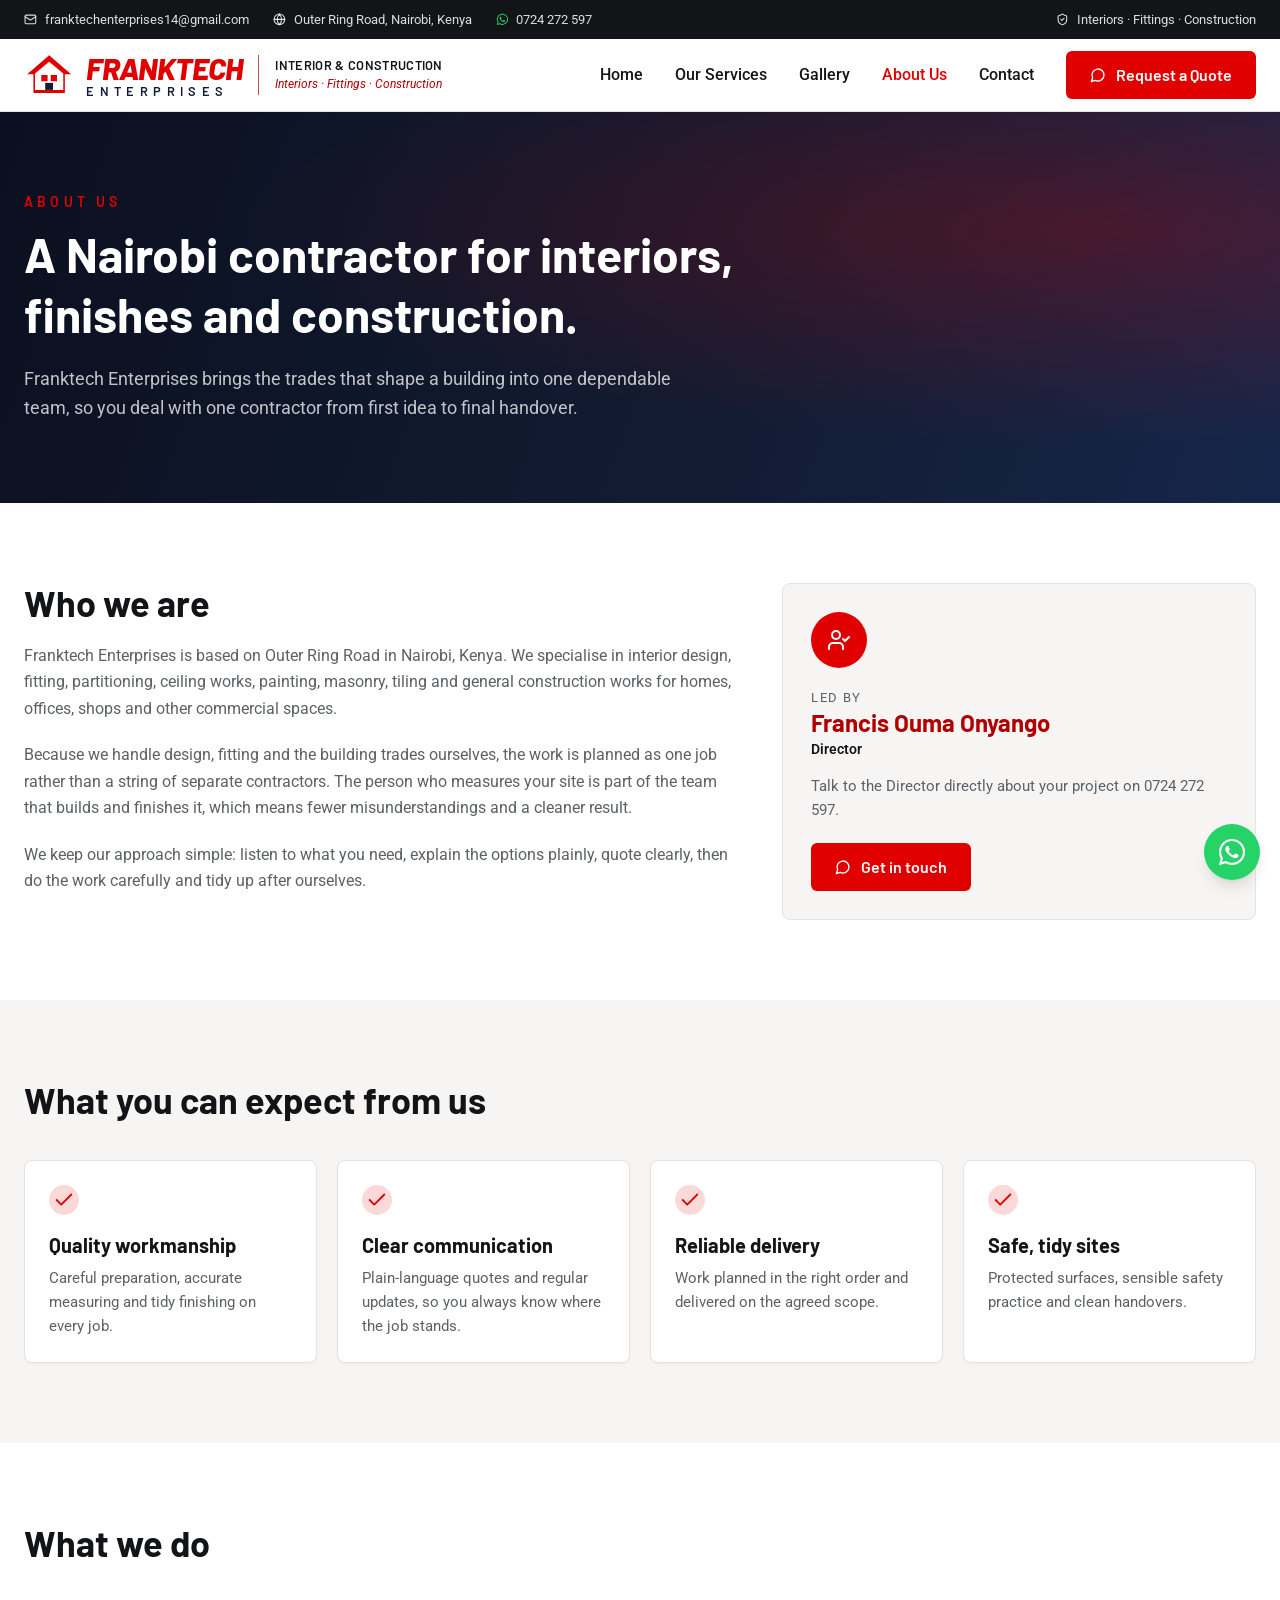
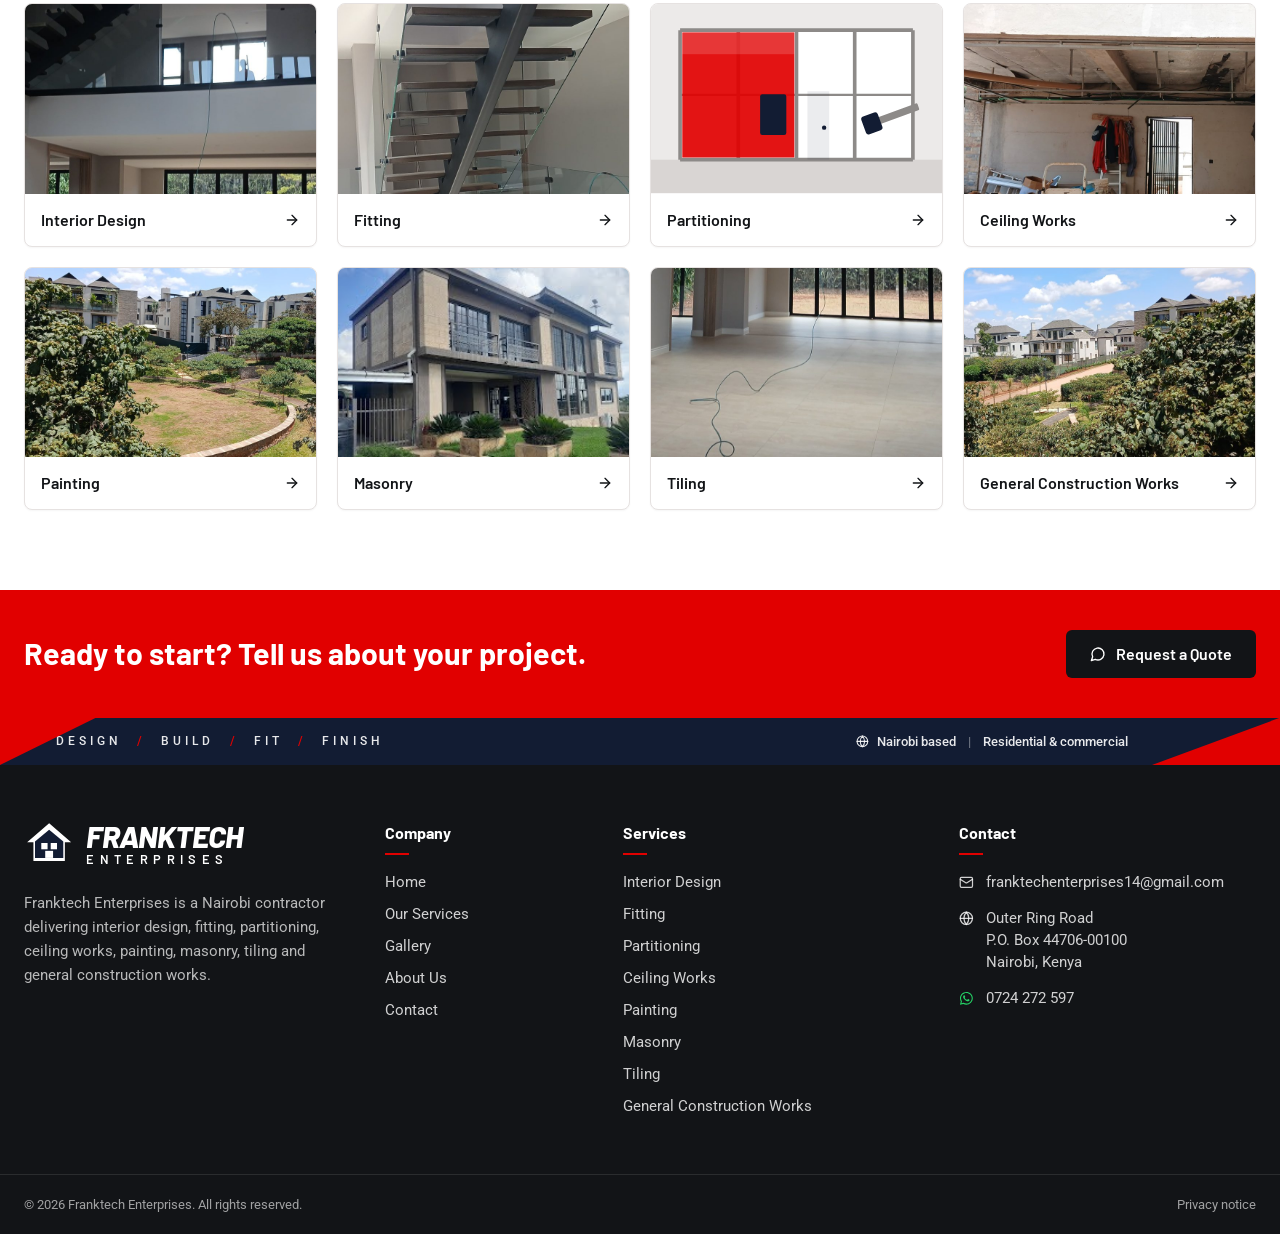
==== commit e2c36ae3: "files upload" ====
--- a/about/index.html
+++ b/about/index.html
@@ -25,10 +25,10 @@
     <meta name="twitter:description" content="Meet Franktech Enterprises, led by Director Francis Ouma Onyango. A Nairobi-based contractor delivering interiors, finishes and general construction works.">
     <meta name="twitter:image" content="https://www.franktechenterprises.co.ke/og-image.jpg">
     <script type="application/ld+json">{"@context":"https://schema.org","@graph":[{"@type":"GeneralContractor","@id":"https://www.franktechenterprises.co.ke/#organization","name":"Franktech Enterprises","url":"https://www.franktechenterprises.co.ke/","logo":"https://www.franktechenterprises.co.ke/logo.png","image":"https://www.franktechenterprises.co.ke/og-image.jpg","email":"franktechenterprises14@gmail.com","telephone":"+254724272597","slogan":"Interiors · Fittings · Construction","founder":{"@type":"Person","name":"Francis Ouma Onyango","jobTitle":"Director"},"address":{"@type":"PostalAddress","streetAddress":"Outer Ring Road","postOfficeBoxNumber":"44706-00100","addressLocality":"Nairobi","addressCountry":"KE"},"areaServed":"Nairobi, Kenya","description":"Franktech Enterprises is a Nairobi contractor specialising in interior design, fitting, partitioning, ceiling works, painting, masonry, tiling and general construction works. Request a quote today.","makesOffer":[{"@type":"Offer","itemOffered":{"@type":"Service","name":"Interior Design","description":"Practical, good-looking interiors planned around how you actually use the space."}},{"@type":"Offer","itemOffered":{"@type":"Service","name":"Fitting","description":"Neat, accurate fitting of cabinets, shelving, counters, doors and fixtures."}},{"@type":"Offer","itemOffered":{"@type":"Service","name":"Partitioning","description":"Office and room partitions that divide space quickly and cleanly."}},{"@type":"Offer","itemOffered":{"@type":"Service","name":"Ceiling Works","description":"Ceilings that hide services, shape the lighting and finish the room."}},{"@type":"Offer","itemOffered":{"@type":"Service","name":"Painting","description":"Careful surface preparation and clean, even paint finishes inside and out."}},{"@type":"Offer","itemOffered":{"@type":"Service","name":"Masonry","description":"Solid blockwork, stonework, plastering and repairs built to last."}},{"@type":"Offer","itemOffered":{"@type":"Service","name":"Tiling","description":"Floor and wall tiling with tight joints, level surfaces and neat cuts."}},{"@type":"Offer","itemOffered":{"@type":"Service","name":"General Construction Works","description":"Building, renovation, extensions and repairs managed from start to finish."}}]},{"@type":"WebSite","@id":"https://www.franktechenterprises.co.ke/#website","url":"https://www.franktechenterprises.co.ke/","name":"Franktech Enterprises","publisher":{"@id":"https://www.franktechenterprises.co.ke/#organization"}}]}</script>
-    <script type="module" crossorigin src="/assets/index-vFpCeBRT.js"></script>
-    <link rel="stylesheet" crossorigin href="/assets/index-OtvhS2LJ.css">
+    <script type="module" crossorigin src="/assets/index-RLZIMerX.js"></script>
+    <link rel="stylesheet" crossorigin href="/assets/index-QxUUgews.css">
   </head>
   <body>
-    <div id="root" data-page="about"><a href="#main" class="sr-only focus:not-sr-only focus:fixed focus:left-3 focus:top-3 focus:z-[70] focus:rounded focus:bg-white focus:px-4 focus:py-2">Skip to content</a><div class="bg-ink text-[0.8rem] text-white/85"><div class="mx-auto flex max-w-7xl items-center justify-between gap-4 px-5 py-2.5 lg:px-6"><div class="flex flex-wrap items-center gap-x-6 gap-y-1"><a href="mailto:franktechenterprises14@gmail.com" class="inline-flex items-center gap-2 hover:text-white"><svg stroke="currentColor" fill="none" stroke-width="2" viewBox="0 0 24 24" stroke-linecap="round" stroke-linejoin="round" aria-hidden="true" height="1em" width="1em" xmlns="http://www.w3.org/2000/svg"><rect width="20" height="16" x="2" y="4" rx="2"></rect><path d="m22 7-8.97 5.7a1.94 1.94 0 0 1-2.06 0L2 7"></path></svg> <span class="hidden sm:inline">franktechenterprises14@gmail.com</span><span class="sm:hidden">Email us</span></a><span class="hidden items-center gap-2 md:inline-flex"><svg stroke="currentColor" fill="none" stroke-width="2" viewBox="0 0 24 24" stroke-linecap="round" stroke-linejoin="round" aria-hidden="true" height="1em" width="1em" xmlns="http://www.w3.org/2000/svg"><circle cx="12" cy="12" r="10"></circle><path d="M12 2a14.5 14.5 0 0 0 0 20 14.5 14.5 0 0 0 0-20"></path><path d="M2 12h20"></path></svg> <!-- -->Outer Ring Road<!-- -->, <!-- -->Nairobi<!-- -->, <!-- -->Kenya</span><a href="tel:+254724272597" class="inline-flex items-center gap-2 hover:text-white"><svg stroke="currentColor" fill="currentColor" stroke-width="0" viewBox="0 0 448 512" class="text-[#25d366]" aria-hidden="true" height="1em" width="1em" xmlns="http://www.w3.org/2000/svg"><path d="M380.9 97.1C339 55.1 283.2 32 223.9 32c-122.4 0-222 99.6-222 222 0 39.1 10.2 77.3 29.6 111L0 480l117.7-30.9c32.4 17.7 68.9 27 106.1 27h.1c122.3 0 224.1-99.6 224.1-222 0-59.3-25.2-115-67.1-157zm-157 341.6c-33.2 0-65.7-8.9-94-25.7l-6.7-4-69.8 18.3L72 359.2l-4.4-7c-18.5-29.4-28.2-63.3-28.2-98.2 0-101.7 82.8-184.5 184.6-184.5 49.3 0 95.6 19.2 130.4 54.1 34.8 34.9 56.2 81.2 56.1 130.5 0 101.8-84.9 184.6-186.6 184.6zm101.2-138.2c-5.5-2.8-32.8-16.2-37.9-18-5.1-1.9-8.8-2.8-12.5 2.8-3.7 5.6-14.3 18-17.6 21.8-3.2 3.7-6.5 4.2-12 1.4-32.6-16.3-54-29.1-75.5-66-5.7-9.8 5.7-9.1 16.3-30.3 1.8-3.7.9-6.9-.5-9.7-1.4-2.8-12.5-30.1-17.1-41.2-4.5-10.8-9.1-9.3-12.5-9.5-3.2-.2-6.9-.2-10.6-.2-3.7 0-9.7 1.4-14.8 6.9-5.1 5.6-19.4 19-19.4 46.3 0 27.3 19.9 53.7 22.6 57.4 2.8 3.7 39.1 59.7 94.8 83.8 35.2 15.2 49 16.5 66.6 13.9 10.7-1.6 32.8-13.4 37.4-26.4 4.6-13 4.6-24.1 3.2-26.4-1.3-2.5-5-3.9-10.5-6.6z"></path></svg> <!-- -->0724 272 597</a></div><span class="hidden items-center gap-2 lg:inline-flex"><svg stroke="currentColor" fill="none" stroke-width="2" viewBox="0 0 24 24" stroke-linecap="round" stroke-linejoin="round" aria-hidden="true" height="1em" width="1em" xmlns="http://www.w3.org/2000/svg"><path d="M20 13c0 5-3.5 7.5-7.66 8.95a1 1 0 0 1-.67-.01C7.5 20.5 4 18 4 13V6a1 1 0 0 1 1-1c2 0 4.5-1.2 6.24-2.72a1.17 1.17 0 0 1 1.52 0C14.51 3.81 17 5 19 5a1 1 0 0 1 1 1z"></path><path d="m9 12 2 2 4-4"></path></svg> <!-- -->Interiors · Fittings · Construction</span></div></div><header class="sticky top-0 z-40 border-b border-line bg-white shadow-[0_1px_0_rgba(0,0,0,.02)]"><div class="mx-auto flex max-w-7xl items-center justify-between gap-6 px-5 py-3 lg:px-6"><a href="/" aria-label="Franktech Enterprises home" class="flex items-center gap-4"><span class="inline-flex items-center gap-3 " aria-label="Franktech Enterprises"><svg viewBox="0 0 64 56" class="h-11 w-auto shrink-0" aria-hidden="true"><path d="M32 3 4 27h8v24h40V27h8L32 3Z" fill="#e10000"></path><path d="M32 11 14 26v21h36V26L32 11Z" fill="#fff"></path><rect x="22" y="28" width="8" height="8" fill="#e10000"></rect><rect x="34" y="28" width="8" height="8" fill="#e10000"></rect><rect x="27" y="38" width="10" height="9" fill="#121c33"></rect></svg><span class="leading-none"><span class="block font-display text-[1.9rem] font-extrabold uppercase italic tracking-tight" style="color:#e10000">Franktech</span><span class="mt-0.5 block font-display text-[0.8rem] font-semibold uppercase tracking-[0.42em]" style="color:#121c33">Enterprises</span></span></span><span class="hidden h-10 w-px bg-brand-dark/70 md:block" aria-hidden="true"></span><span class="hidden md:block"><span class="block font-display text-[0.8rem] font-semibold uppercase tracking-wide text-ink">Interior &amp; construction</span><span class="block text-[0.78rem] italic text-brand-dark">Interiors · Fittings · Construction</span></span></a><nav aria-label="Main" class="hidden items-center gap-8 lg:flex"><a href="/" class="text-[0.98rem] font-medium transition-colors hover:text-brand text-ink">Home</a><a href="/#services" class="text-[0.98rem] font-medium transition-colors hover:text-brand text-ink">Our Services</a><a href="/about/" aria-current="page" class="text-[0.98rem] font-medium transition-colors hover:text-brand text-brand">About Us</a><a href="/#contact" class="text-[0.98rem] font-medium transition-colors hover:text-brand text-ink">Contact</a><a href="/#contact" class="btn btn-primary"><svg stroke="currentColor" fill="none" stroke-width="2" viewBox="0 0 24 24" stroke-linecap="round" stroke-linejoin="round" aria-hidden="true" height="1em" width="1em" xmlns="http://www.w3.org/2000/svg"><path d="M7.9 20A9 9 0 1 0 4 16.1L2 22Z"></path></svg> Request a Quote</a></nav><button type="button" class="rounded-md border border-line p-2.5 text-xl text-ink lg:hidden" aria-label="Open menu" aria-expanded="false"><svg stroke="currentColor" fill="none" stroke-width="2" viewBox="0 0 24 24" stroke-linecap="round" stroke-linejoin="round" height="1em" width="1em" xmlns="http://www.w3.org/2000/svg"><line x1="4" x2="20" y1="12" y2="12"></line><line x1="4" x2="20" y1="6" y2="6"></line><line x1="4" x2="20" y1="18" y2="18"></line></svg></button></div></header><main id="main"><section class="relative overflow-hidden bg-ink text-white" aria-labelledby="about-title"><div class="absolute inset-0 bg-[radial-gradient(ellipse_at_85%_30%,rgba(225,0,0,.25),transparent_55%),linear-gradient(110deg,#0b1020,#121c33_60%,#16264a)]" aria-hidden="true"></div><div class="relative mx-auto max-w-7xl px-5 py-16 lg:px-6 lg:py-20"><p class="font-display text-sm font-semibold uppercase tracking-[0.3em] text-brand">About us</p><h1 id="about-title" class="mt-3 max-w-3xl font-display text-4xl font-bold leading-tight sm:text-5xl">A Nairobi contractor for interiors, finishes and construction.</h1><p class="mt-5 max-w-2xl text-lg leading-relaxed text-white/75">Franktech Enterprises<!-- --> brings the trades that shape a building into one dependable team, so you deal with one contractor from first idea to final handover.</p></div></section><section class="bg-white py-16 sm:py-20"><div class="mx-auto grid max-w-7xl gap-12 px-5 lg:grid-cols-[1.2fr_.8fr] lg:px-6"><div class="space-y-5 text-[1.02rem] leading-relaxed text-muted"><h2 class="font-display text-3xl font-bold text-ink sm:text-4xl">Who we are</h2><p>Franktech Enterprises<!-- --> is based on <!-- -->Outer Ring Road<!-- --> in <!-- -->Nairobi<!-- -->, <!-- -->Kenya<!-- -->. We specialise in interior design, fitting, partitioning, ceiling works, painting, masonry, tiling and general construction works for homes, offices, shops and other commercial spaces.</p><p>Because we handle design, fitting and the building trades ourselves, the work is planned as one job rather than a string of separate contractors. The person who measures your site is part of the team that builds and finishes it, which means fewer misunderstandings and a cleaner result.</p><p>We keep our approach simple: listen to what you need, explain the options plainly, quote clearly, then do the work carefully and tidy up after ourselves.</p></div><aside class="self-start rounded-lg border border-line bg-paper p-7"><span class="grid h-14 w-14 place-items-center rounded-full bg-brand text-2xl text-white"><svg stroke="currentColor" fill="none" stroke-width="2" viewBox="0 0 24 24" stroke-linecap="round" stroke-linejoin="round" aria-hidden="true" height="1em" width="1em" xmlns="http://www.w3.org/2000/svg"><path d="M16 21v-2a4 4 0 0 0-4-4H6a4 4 0 0 0-4 4v2"></path><circle cx="9" cy="7" r="4"></circle><polyline points="16 11 18 13 22 9"></polyline></svg></span><p class="mt-5 text-[0.8rem] uppercase tracking-widest text-muted">Led by</p><p class="font-display text-2xl font-bold text-brand-dark">Francis Ouma Onyango</p><p class="text-sm font-semibold text-ink">Director</p><p class="mt-4 text-[0.92rem] leading-relaxed text-muted">Talk to the Director directly about your project on <!-- -->0724 272 597<!-- -->.</p><a href="/#contact" class="btn btn-primary mt-5"><svg stroke="currentColor" fill="none" stroke-width="2" viewBox="0 0 24 24" stroke-linecap="round" stroke-linejoin="round" aria-hidden="true" height="1em" width="1em" xmlns="http://www.w3.org/2000/svg"><path d="M7.9 20A9 9 0 1 0 4 16.1L2 22Z"></path></svg> Get in touch</a></aside></div></section><section class="bg-paper py-16 sm:py-20" aria-labelledby="values-title"><div class="mx-auto max-w-7xl px-5 lg:px-6"><h2 id="values-title" class="font-display text-3xl font-bold text-ink sm:text-4xl">What you can expect from us</h2><ul class="mt-10 grid gap-5 sm:grid-cols-2 lg:grid-cols-4"><li class="card p-6"><svg stroke="currentColor" fill="none" stroke-width="2" viewBox="0 0 24 24" stroke-linecap="round" stroke-linejoin="round" class="rounded-full bg-brand/15 p-1 text-3xl text-brand" aria-hidden="true" height="1em" width="1em" xmlns="http://www.w3.org/2000/svg"><path d="M20 6 9 17l-5-5"></path></svg><h3 class="mt-4 font-display text-xl font-bold text-ink">Quality workmanship</h3><p class="mt-2 text-[0.92rem] leading-relaxed text-muted">Careful preparation, accurate measuring and tidy finishing on every job.</p></li><li class="card p-6"><svg stroke="currentColor" fill="none" stroke-width="2" viewBox="0 0 24 24" stroke-linecap="round" stroke-linejoin="round" class="rounded-full bg-brand/15 p-1 text-3xl text-brand" aria-hidden="true" height="1em" width="1em" xmlns="http://www.w3.org/2000/svg"><path d="M20 6 9 17l-5-5"></path></svg><h3 class="mt-4 font-display text-xl font-bold text-ink">Clear communication</h3><p class="mt-2 text-[0.92rem] leading-relaxed text-muted">Plain-language quotes and regular updates, so you always know where the job stands.</p></li><li class="card p-6"><svg stroke="currentColor" fill="none" stroke-width="2" viewBox="0 0 24 24" stroke-linecap="round" stroke-linejoin="round" class="rounded-full bg-brand/15 p-1 text-3xl text-brand" aria-hidden="true" height="1em" width="1em" xmlns="http://www.w3.org/2000/svg"><path d="M20 6 9 17l-5-5"></path></svg><h3 class="mt-4 font-display text-xl font-bold text-ink">Reliable delivery</h3><p class="mt-2 text-[0.92rem] leading-relaxed text-muted">Work planned in the right order and delivered on the agreed scope.</p></li><li class="card p-6"><svg stroke="currentColor" fill="none" stroke-width="2" viewBox="0 0 24 24" stroke-linecap="round" stroke-linejoin="round" class="rounded-full bg-brand/15 p-1 text-3xl text-brand" aria-hidden="true" height="1em" width="1em" xmlns="http://www.w3.org/2000/svg"><path d="M20 6 9 17l-5-5"></path></svg><h3 class="mt-4 font-display text-xl font-bold text-ink">Safe, tidy sites</h3><p class="mt-2 text-[0.92rem] leading-relaxed text-muted">Protected surfaces, sensible safety practice and clean handovers.</p></li></ul></div></section><section class="bg-white py-16 sm:py-20" aria-labelledby="what-title"><div class="mx-auto max-w-7xl px-5 lg:px-6"><h2 id="what-title" class="font-display text-3xl font-bold text-ink sm:text-4xl">What we do</h2><ul class="mt-10 grid gap-5 sm:grid-cols-2 lg:grid-cols-4"><li><a href="/#svc-interior-design" class="card group block overflow-hidden"><svg viewBox="0 0 400 260" class="aspect-[400/260] w-full" role="img" aria-hidden="true" preserveAspectRatio="xMidYMid slice"><rect width="400" height="260" fill="#eceae9"></rect><rect y="190" width="400" height="70" fill="#d9d5d3"></rect><rect x="60" y="40" width="90" height="64" fill="#fff" stroke="#121c33" stroke-width="5"></rect><path d="M68 96l28-34 20 20 14-12 12 26z" fill="#e10000"></path><rect x="170" y="60" width="60" height="44" fill="#fff" stroke="#121c33" stroke-width="5"></rect><circle cx="200" cy="82" r="12" fill="#f3b8b4"></circle><rect x="110" y="132" width="190" height="62" rx="14" fill="#121c33"></rect><rect x="124" y="110" width="162" height="48" rx="14" fill="#1d2d52"></rect><rect x="96" y="150" width="34" height="46" rx="10" fill="#1d2d52"></rect><rect x="280" y="150" width="34" height="46" rx="10" fill="#1d2d52"></rect><rect x="128" y="194" width="8" height="14" fill="#121c33"></rect><rect x="274" y="194" width="8" height="14" fill="#121c33"></rect><path d="M330 86h28l10 30h-48z" fill="#fff4cf" stroke="#d9d5d3"></path><rect x="342" y="116" width="4" height="82" fill="#8d8a88"></rect><rect x="330" y="196" width="28" height="5" rx="2" fill="#8d8a88"></rect><rect x="150" y="150" width="46" height="20" rx="8" fill="#e10000"></rect></svg><span class="flex items-center justify-between px-4 py-3.5 font-display font-semibold text-ink group-hover:text-brand">Interior Design<svg stroke="currentColor" fill="none" stroke-width="2" viewBox="0 0 24 24" stroke-linecap="round" stroke-linejoin="round" aria-hidden="true" height="1em" width="1em" xmlns="http://www.w3.org/2000/svg"><path d="M5 12h14"></path><path d="m12 5 7 7-7 7"></path></svg></span></a></li><li><a href="/#svc-fitting" class="card group block overflow-hidden"><svg viewBox="0 0 400 260" class="aspect-[400/260] w-full" role="img" aria-hidden="true" preserveAspectRatio="xMidYMid slice"><rect width="400" height="260" fill="#eceae9"></rect><rect y="206" width="400" height="54" fill="#d9d5d3"></rect><rect x="70" y="30" width="260" height="176" fill="#121c33"></rect><rect x="78" y="38" width="122" height="160" fill="#1d2d52" stroke="#fff" stroke-opacity=".2"></rect><rect x="204" y="38" width="118" height="160" fill="#1d2d52" stroke="#fff" stroke-opacity=".2"></rect><rect x="188" y="100" width="5" height="40" rx="2" fill="#f3b8b4"></rect><rect x="207" y="100" width="5" height="40" rx="2" fill="#f3b8b4"></rect><rect x="78" y="38" width="122" height="14" fill="#fff" fill-opacity=".12"></rect><g transform="translate(332 60)"><rect width="48" height="146" fill="#fff" stroke="#121c33" stroke-width="4"></rect><line x1="0" y1="36" x2="48" y2="36" stroke="#121c33" stroke-width="4"></line><line x1="0" y1="72" x2="48" y2="72" stroke="#121c33" stroke-width="4"></line><line x1="0" y1="108" x2="48" y2="108" stroke="#121c33" stroke-width="4"></line><rect x="8" y="14" width="14" height="22" fill="#e10000"></rect><rect x="26" y="20" width="12" height="16" fill="#d9d5d3"></rect><rect x="10" y="84" width="26" height="24" fill="#f3b8b4"></rect></g><g transform="translate(26 150) rotate(-35)"><rect width="64" height="10" rx="3" fill="#8d8a88"></rect><rect x="-18" y="-8" width="30" height="26" rx="5" fill="#e10000"></rect></g></svg><span class="flex items-center justify-between px-4 py-3.5 font-display font-semibold text-ink group-hover:text-brand">Fitting<svg stroke="currentColor" fill="none" stroke-width="2" viewBox="0 0 24 24" stroke-linecap="round" stroke-linejoin="round" aria-hidden="true" height="1em" width="1em" xmlns="http://www.w3.org/2000/svg"><path d="M5 12h14"></path><path d="m12 5 7 7-7 7"></path></svg></span></a></li><li><a href="/#svc-partitioning" class="card group block overflow-hidden"><svg viewBox="0 0 400 260" class="aspect-[400/260] w-full" role="img" aria-hidden="true" preserveAspectRatio="xMidYMid slice"><rect width="400" height="260" fill="#eceae9"></rect><rect y="214" width="400" height="46" fill="#d9d5d3"></rect><rect x="40" y="36" width="320" height="178" fill="#fff"></rect><g stroke="#8d8a88" stroke-width="5"><line x1="40" y1="36" x2="40" y2="214"></line><line x1="120" y1="36" x2="120" y2="214"></line><line x1="200" y1="36" x2="200" y2="214"></line><line x1="280" y1="36" x2="280" y2="214"></line><line x1="360" y1="36" x2="360" y2="214"></line><line x1="40" y1="36" x2="360" y2="36"></line><line x1="40" y1="214" x2="360" y2="214"></line><line x1="40" y1="125" x2="360" y2="125" stroke-width="3"></line></g><rect x="43" y="39" width="154" height="172" fill="#e10000" fill-opacity=".92"></rect><rect x="43" y="39" width="154" height="30" fill="#fff" fill-opacity=".15"></rect><rect x="150" y="124" width="36" height="56" rx="3" fill="#121c33"></rect><rect x="215" y="120" width="30" height="94" fill="#0c1426" fill-opacity=".08"></rect><circle cx="238" cy="170" r="3" fill="#121c33"></circle><g transform="translate(300 160) rotate(-20)"><rect width="70" height="10" rx="2" fill="#8d8a88"></rect><rect x="-10" y="-8" width="24" height="26" rx="4" fill="#121c33"></rect></g></svg><span class="flex items-center justify-between px-4 py-3.5 font-display font-semibold text-ink group-hover:text-brand">Partitioning<svg stroke="currentColor" fill="none" stroke-width="2" viewBox="0 0 24 24" stroke-linecap="round" stroke-linejoin="round" aria-hidden="true" height="1em" width="1em" xmlns="http://www.w3.org/2000/svg"><path d="M5 12h14"></path><path d="m12 5 7 7-7 7"></path></svg></span></a></li><li><a href="/#svc-ceiling-works" class="card group block overflow-hidden"><svg viewBox="0 0 400 260" class="aspect-[400/260] w-full" role="img" aria-hidden="true" preserveAspectRatio="xMidYMid slice"><rect width="400" height="260" fill="#eceae9"></rect><polygon points="20,20 380,20 340,150 60,150" fill="#121c33"></polygon><line x1="20" y1="20" x2="60" y2="150" stroke="#fff" stroke-opacity=".28"></line><line x1="110" y1="20" x2="130" y2="150" stroke="#fff" stroke-opacity=".28"></line><line x1="200" y1="20" x2="200" y2="150" stroke="#fff" stroke-opacity=".28"></line><line x1="290" y1="20" x2="270" y2="150" stroke="#fff" stroke-opacity=".28"></line><line x1="380" y1="20" x2="340" y2="150" stroke="#fff" stroke-opacity=".28"></line><line x1="20" y1="52" x2="380" y2="52" stroke="#fff" stroke-opacity=".28"></line><line x1="30" y1="84" x2="370" y2="84" stroke="#fff" stroke-opacity=".28"></line><line x1="40" y1="116" x2="360" y2="116" stroke="#fff" stroke-opacity=".28"></line><polygon points="100,56 166,56 160,84 94,84" fill="#fff4cf"></polygon><polygon points="234,56 300,56 306,84 240,84" fill="#fff4cf"></polygon><polygon points="140,100 210,100 212,124 138,124" fill="#fff4cf"></polygon><polygon points="20,150 340,150 380,260 0,260" fill="#d9d5d3"></polygon><rect x="150" y="176" width="100" height="50" rx="8" fill="#e10000"></rect><rect x="156" y="160" width="88" height="30" rx="8" fill="#b00000"></rect><path d="M60 220h280" stroke="#fff" stroke-opacity=".6" stroke-dasharray="6 6"></path></svg><span class="flex items-center justify-between px-4 py-3.5 font-display font-semibold text-ink group-hover:text-brand">Ceiling Works<svg stroke="currentColor" fill="none" stroke-width="2" viewBox="0 0 24 24" stroke-linecap="round" stroke-linejoin="round" aria-hidden="true" height="1em" width="1em" xmlns="http://www.w3.org/2000/svg"><path d="M5 12h14"></path><path d="m12 5 7 7-7 7"></path></svg></span></a></li><li><a href="/#svc-painting" class="card group block overflow-hidden"><svg viewBox="0 0 400 260" class="aspect-[400/260] w-full" role="img" aria-hidden="true" preserveAspectRatio="xMidYMid slice"><rect width="400" height="260" fill="#eceae9"></rect><rect y="206" width="400" height="54" fill="#d9d5d3"></rect><rect x="30" y="26" width="340" height="180" fill="#fff"></rect><rect x="30" y="26" width="180" height="180" fill="#e10000"></rect><rect x="30" y="26" width="180" height="26" fill="#fff" fill-opacity=".14"></rect><rect x="210" y="26" width="12" height="180" fill="#e10000" fill-opacity=".55"></rect><g transform="translate(236 104) rotate(-14)"><rect x="-50" y="-16" width="100" height="32" rx="9" fill="#121c33"></rect><rect x="-50" y="-16" width="100" height="10" rx="5" fill="#fff" fill-opacity=".25"></rect><path d="M50 0h20v44" fill="none" stroke="#8d8a88" stroke-width="6" stroke-linecap="round"></path><rect x="62" y="42" width="16" height="50" rx="6" fill="#8d8a88"></rect></g><rect x="250" y="168" width="18" height="30" fill="#e10000"></rect><rect x="272" y="168" width="18" height="30" fill="#121c33"></rect><rect x="294" y="168" width="18" height="30" fill="#e46a12"></rect><rect x="316" y="168" width="18" height="30" fill="#0e8a8a"></rect><rect x="338" y="168" width="18" height="30" fill="#7a4bd1"></rect><rect x="40" y="214" width="46" height="34" rx="4" fill="#8d8a88"></rect><rect x="40" y="208" width="46" height="9" rx="3" fill="#e10000"></rect></svg><span class="flex items-center justify-between px-4 py-3.5 font-display font-semibold text-ink group-hover:text-brand">Painting<svg stroke="currentColor" fill="none" stroke-width="2" viewBox="0 0 24 24" stroke-linecap="round" stroke-linejoin="round" aria-hidden="true" height="1em" width="1em" xmlns="http://www.w3.org/2000/svg"><path d="M5 12h14"></path><path d="m12 5 7 7-7 7"></path></svg></span></a></li><li><a href="/#svc-masonry" class="card group block overflow-hidden"><svg viewBox="0 0 400 260" class="aspect-[400/260] w-full" role="img" aria-hidden="true" preserveAspectRatio="xMidYMid slice"><rect width="400" height="260" fill="#eceae9"></rect><rect y="214" width="400" height="46" fill="#d9d5d3"></rect><rect x="38" y="36" width="52" height="21" fill="#f3b8b4"></rect><rect x="94" y="36" width="52" height="21" fill="#e10000"></rect><rect x="150" y="36" width="52" height="21" fill="#c40000"></rect><rect x="206" y="36" width="52" height="21" fill="#e10000"></rect><rect x="262" y="36" width="52" height="21" fill="#c40000"></rect><rect x="318" y="36" width="52" height="21" fill="#f3b8b4"></rect><rect x="38" y="61" width="28" height="21" fill="#e10000"></rect><rect x="66" y="61" width="52" height="21" fill="#c40000"></rect><rect x="122" y="61" width="52" height="21" fill="#f3b8b4"></rect><rect x="178" y="61" width="52" height="21" fill="#c40000"></rect><rect x="234" y="61" width="52" height="21" fill="#e10000"></rect><rect x="290" y="61" width="52" height="21" fill="#c40000"></rect><rect x="38" y="86" width="52" height="21" fill="#c40000"></rect><rect x="94" y="86" width="52" height="21" fill="#e10000"></rect><rect x="150" y="86" width="52" height="21" fill="#c40000"></rect><rect x="206" y="86" width="52" height="21" fill="#e10000"></rect><rect x="262" y="86" width="52" height="21" fill="#f3b8b4"></rect><rect x="318" y="86" width="52" height="21" fill="#e10000"></rect><rect x="38" y="111" width="28" height="21" fill="#e10000"></rect><rect x="66" y="111" width="52" height="21" fill="#f3b8b4"></rect><rect x="122" y="111" width="52" height="21" fill="#e10000"></rect><rect x="178" y="111" width="52" height="21" fill="#c40000"></rect><rect x="234" y="111" width="52" height="21" fill="#e10000"></rect><rect x="290" y="111" width="52" height="21" fill="#c40000"></rect><rect x="38" y="136" width="52" height="21" fill="#c40000"></rect><rect x="94" y="136" width="52" height="21" fill="#e10000"></rect><rect x="150" y="136" width="52" height="21" fill="#c40000"></rect><rect x="206" y="136" width="52" height="21" fill="#f3b8b4"></rect><rect x="262" y="136" width="52" height="21" fill="#c40000"></rect><rect x="318" y="136" width="52" height="21" fill="#e10000"></rect><rect x="38" y="161" width="28" height="21" fill="#f3b8b4"></rect><rect x="66" y="161" width="52" height="21" fill="#c40000"></rect><rect x="122" y="161" width="52" height="21" fill="#e10000"></rect><rect x="178" y="161" width="52" height="21" fill="#c40000"></rect><rect x="234" y="161" width="52" height="21" fill="#e10000"></rect><rect x="290" y="161" width="52" height="21" fill="#f3b8b4"></rect><rect x="38" y="186" width="52" height="21" fill="#c40000"></rect><rect x="94" y="186" width="52" height="21" fill="#e10000"></rect><rect x="150" y="186" width="52" height="21" fill="#f3b8b4"></rect><rect x="206" y="186" width="52" height="21" fill="#e10000"></rect><rect x="262" y="186" width="52" height="21" fill="#c40000"></rect><rect x="318" y="186" width="52" height="21" fill="#e10000"></rect><rect x="38" y="36" width="336" height="175" fill="none" stroke="#fff" stroke-opacity=".4"></rect><g transform="translate(300 176) rotate(-30)"><path d="M0 0h58l22 14-22 14H0z" fill="#8d8a88"></path><rect x="-36" y="9" width="40" height="10" rx="4" fill="#121c33"></rect></g></svg><span class="flex items-center justify-between px-4 py-3.5 font-display font-semibold text-ink group-hover:text-brand">Masonry<svg stroke="currentColor" fill="none" stroke-width="2" viewBox="0 0 24 24" stroke-linecap="round" stroke-linejoin="round" aria-hidden="true" height="1em" width="1em" xmlns="http://www.w3.org/2000/svg"><path d="M5 12h14"></path><path d="m12 5 7 7-7 7"></path></svg></span></a></li><li><a href="/#svc-tiling" class="card group block overflow-hidden"><svg viewBox="0 0 400 260" class="aspect-[400/260] w-full" role="img" aria-hidden="true" preserveAspectRatio="xMidYMid slice"><rect width="400" height="260" fill="#eceae9"></rect><rect x="20" y="22" width="41" height="40" fill="#f1efee" stroke="#c9c5c3" stroke-width="1"></rect><rect x="65" y="22" width="41" height="40" fill="#fff" stroke="#c9c5c3" stroke-width="1"></rect><rect x="110" y="22" width="41" height="40" fill="#f1efee" stroke="#c9c5c3" stroke-width="1"></rect><rect x="155" y="22" width="41" height="40" fill="#fff" stroke="#c9c5c3" stroke-width="1"></rect><rect x="200" y="22" width="41" height="40" fill="#f1efee" stroke="#c9c5c3" stroke-width="1"></rect><rect x="245" y="22" width="41" height="40" fill="#fff" stroke="#c9c5c3" stroke-width="1"></rect><rect x="290" y="22" width="41" height="40" fill="#f1efee" stroke="#c9c5c3" stroke-width="1"></rect><rect x="335" y="22" width="41" height="40" fill="#fff" stroke="#c9c5c3" stroke-width="1"></rect><rect x="20" y="66" width="41" height="40" fill="#fff" stroke="#c9c5c3" stroke-width="1"></rect><rect x="65" y="66" width="41" height="40" fill="#f1efee" stroke="#c9c5c3" stroke-width="1"></rect><rect x="110" y="66" width="41" height="40" fill="#fff" stroke="#c9c5c3" stroke-width="1"></rect><rect x="155" y="66" width="41" height="40" fill="#e10000" stroke="#c9c5c3" stroke-width="1"></rect><rect x="200" y="66" width="41" height="40" fill="#fff" stroke="#c9c5c3" stroke-width="1"></rect><rect x="245" y="66" width="41" height="40" fill="#f1efee" stroke="#c9c5c3" stroke-width="1"></rect><rect x="290" y="66" width="41" height="40" fill="#fff" stroke="#c9c5c3" stroke-width="1"></rect><rect x="335" y="66" width="41" height="40" fill="#f1efee" stroke="#c9c5c3" stroke-width="1"></rect><rect x="20" y="110" width="41" height="40" fill="#f1efee" stroke="#c9c5c3" stroke-width="1"></rect><rect x="65" y="110" width="41" height="40" fill="#fff" stroke="#c9c5c3" stroke-width="1"></rect><rect x="110" y="110" width="41" height="40" fill="#f1efee" stroke="#c9c5c3" stroke-width="1"></rect><rect x="155" y="110" width="41" height="40" fill="#fff" stroke="#c9c5c3" stroke-width="1"></rect><rect x="200" y="110" width="41" height="40" fill="#e10000" stroke="#c9c5c3" stroke-width="1"></rect><rect x="245" y="110" width="41" height="40" fill="#fff" stroke="#c9c5c3" stroke-width="1"></rect><rect x="290" y="110" width="41" height="40" fill="#f1efee" stroke="#c9c5c3" stroke-width="1"></rect><rect x="335" y="110" width="41" height="40" fill="#fff" stroke="#c9c5c3" stroke-width="1"></rect><rect x="20" y="154" width="41" height="40" fill="#fff" stroke="#c9c5c3" stroke-width="1"></rect><rect x="65" y="154" width="41" height="40" fill="#f1efee" stroke="#c9c5c3" stroke-width="1"></rect><rect x="110" y="154" width="41" height="40" fill="#fff" stroke="#c9c5c3" stroke-width="1"></rect><rect x="155" y="154" width="41" height="40" fill="#f1efee" stroke="#c9c5c3" stroke-width="1"></rect><rect x="200" y="154" width="41" height="40" fill="#fff" stroke="#c9c5c3" stroke-width="1"></rect><rect x="245" y="154" width="41" height="40" fill="#e10000" stroke="#c9c5c3" stroke-width="1"></rect><rect x="290" y="154" width="41" height="40" fill="#fff" stroke="#c9c5c3" stroke-width="1"></rect><rect x="335" y="154" width="41" height="40" fill="#f1efee" stroke="#c9c5c3" stroke-width="1"></rect><rect x="20" y="198" width="41" height="40" fill="#f1efee" stroke="#c9c5c3" stroke-width="1"></rect><rect x="65" y="198" width="41" height="40" fill="#fff" stroke="#c9c5c3" stroke-width="1"></rect><rect x="110" y="198" width="41" height="40" fill="#f1efee" stroke="#c9c5c3" stroke-width="1"></rect><rect x="155" y="198" width="41" height="40" fill="#fff" stroke="#c9c5c3" stroke-width="1"></rect><rect x="200" y="198" width="41" height="40" fill="#f1efee" stroke="#c9c5c3" stroke-width="1"></rect><rect x="245" y="198" width="41" height="40" fill="#fff" stroke="#c9c5c3" stroke-width="1"></rect><rect x="290" y="198" width="41" height="40" fill="#f1efee" stroke="#c9c5c3" stroke-width="1"></rect><rect x="335" y="198" width="41" height="40" fill="#fff" stroke="#c9c5c3" stroke-width="1"></rect><rect x="20" y="22" width="360" height="40" fill="none"></rect><g transform="translate(262 160) rotate(-24)"><rect width="86" height="18" rx="3" fill="#121c33"></rect><rect x="8" y="-14" width="22" height="16" rx="3" fill="#8d8a88"></rect></g><rect x="20" y="240" width="360" height="6" fill="#d9d5d3"></rect></svg><span class="flex items-center justify-between px-4 py-3.5 font-display font-semibold text-ink group-hover:text-brand">Tiling<svg stroke="currentColor" fill="none" stroke-width="2" viewBox="0 0 24 24" stroke-linecap="round" stroke-linejoin="round" aria-hidden="true" height="1em" width="1em" xmlns="http://www.w3.org/2000/svg"><path d="M5 12h14"></path><path d="m12 5 7 7-7 7"></path></svg></span></a></li><li><a href="/#svc-general-construction" class="card group block overflow-hidden"><svg viewBox="0 0 400 260" class="aspect-[400/260] w-full" role="img" aria-hidden="true" preserveAspectRatio="xMidYMid slice"><rect width="400" height="260" fill="#eceae9"></rect><rect y="214" width="400" height="46" fill="#d9d5d3"></rect><g stroke="#121c33" stroke-width="6" fill="none"><rect x="60" y="94" width="170" height="120"></rect><line x1="60" y1="134" x2="230" y2="134"></line><line x1="60" y1="174" x2="230" y2="174"></line><line x1="116" y1="94" x2="116" y2="214"></line><line x1="174" y1="94" x2="174" y2="214"></line></g><rect x="60" y="94" width="56" height="40" fill="#e10000"></rect><rect x="116" y="134" width="58" height="40" fill="#e10000" fill-opacity=".7"></rect><g stroke="#e10000" stroke-width="5" fill="none" stroke-linecap="square"><line x1="290" y1="214" x2="290" y2="24"></line><line x1="290" y1="38" x2="130" y2="38"></line><line x1="290" y1="38" x2="350" y2="38"></line><line x1="290" y1="24" x2="170" y2="38" stroke-width="3"></line><line x1="290" y1="24" x2="340" y2="38" stroke-width="3"></line><line x1="158" y1="38" x2="158" y2="82" stroke-width="2" stroke="#121c33"></line></g><rect x="146" y="82" width="24" height="14" fill="#121c33"></rect><rect x="344" y="38" width="18" height="24" fill="#121c33"></rect><g transform="translate(320 160)"><path d="M0 40a30 30 0 0 1 60 0z" fill="#ffc400"></path><rect x="-6" y="38" width="72" height="9" rx="4" fill="#ffc400"></rect><rect x="26" y="6" width="8" height="32" fill="#e5ac00"></rect></g></svg><span class="flex items-center justify-between px-4 py-3.5 font-display font-semibold text-ink group-hover:text-brand">General Construction Works<svg stroke="currentColor" fill="none" stroke-width="2" viewBox="0 0 24 24" stroke-linecap="round" stroke-linejoin="round" aria-hidden="true" height="1em" width="1em" xmlns="http://www.w3.org/2000/svg"><path d="M5 12h14"></path><path d="m12 5 7 7-7 7"></path></svg></span></a></li></ul></div></section><section class="bg-brand text-white" aria-label="Request a quote"><div class="mx-auto flex max-w-7xl flex-wrap items-center justify-between gap-6 px-5 py-10 lg:px-6"><p class="max-w-xl font-display text-2xl font-bold leading-snug sm:text-[1.9rem]">Ready to start? Tell us about your project.</p><a href="/#contact" class="btn btn-dark"><svg stroke="currentColor" fill="none" stroke-width="2" viewBox="0 0 24 24" stroke-linecap="round" stroke-linejoin="round" aria-hidden="true" height="1em" width="1em" xmlns="http://www.w3.org/2000/svg"><path d="M7.9 20A9 9 0 1 0 4 16.1L2 22Z"></path></svg> Request a Quote</a></div></section><div class="relative overflow-hidden bg-navy"><span class="absolute left-0 top-0 h-full w-24 bg-brand" style="clip-path:polygon(0 0,100% 0,0 100%)" aria-hidden="true"></span><span class="absolute right-0 top-0 h-full w-32 bg-brand" style="clip-path:polygon(100% 0,100% 100%,0 100%)" aria-hidden="true"></span><div class="mx-auto flex max-w-7xl items-center justify-between gap-4 px-8 py-3.5 text-[0.72rem] font-medium uppercase tracking-[0.35em] text-white/90 sm:px-14"><span class="truncate">Design <i class="px-2 text-brand not-italic">/</i> Build <i class="px-2 text-brand not-italic">/</i> Fit <i class="px-2 text-brand not-italic">/</i> Finish</span><span class="mr-20 hidden items-center gap-2 text-[0.8rem] normal-case tracking-normal lg:mr-24 lg:inline-flex"><svg stroke="currentColor" fill="none" stroke-width="2" viewBox="0 0 24 24" stroke-linecap="round" stroke-linejoin="round" aria-hidden="true" height="1em" width="1em" xmlns="http://www.w3.org/2000/svg"><circle cx="12" cy="12" r="10"></circle><path d="M12 2a14.5 14.5 0 0 0 0 20 14.5 14.5 0 0 0 0-20"></path><path d="M2 12h20"></path></svg> Nairobi based <i class="px-1 text-white/40 not-italic">|</i> Residential &amp; commercial</span></div></div></main><footer class="bg-ink text-white/80"><div class="mx-auto grid max-w-7xl gap-10 px-5 py-14 sm:grid-cols-2 lg:grid-cols-[1.3fr_.8fr_1.2fr_1.2fr] lg:px-6"><div><span class="inline-flex items-center gap-3 " aria-label="Franktech Enterprises"><svg viewBox="0 0 64 56" class="h-11 w-auto shrink-0" aria-hidden="true"><path d="M32 3 4 27h8v24h40V27h8L32 3Z" fill="#fff"></path><path d="M32 11 14 26v21h36V26L32 11Z" fill="#121c33"></path><rect x="22" y="28" width="8" height="8" fill="#fff"></rect><rect x="34" y="28" width="8" height="8" fill="#fff"></rect><rect x="27" y="38" width="10" height="9" fill="#fff"></rect></svg><span class="leading-none"><span class="block font-display text-[1.9rem] font-extrabold uppercase italic tracking-tight" style="color:#fff">Franktech</span><span class="mt-0.5 block font-display text-[0.8rem] font-semibold uppercase tracking-[0.42em]" style="color:#fff">Enterprises</span></span></span><p class="mt-5 max-w-xs text-[0.92rem] leading-relaxed text-white/70">Franktech Enterprises<!-- --> is a Nairobi contractor delivering interior design, fitting, partitioning, ceiling works, painting, masonry, tiling and general construction works.</p></div><div><h3 class="foot-h">Company</h3><ul class="space-y-2.5 text-[0.92rem]"><li><a href="/" class="hover:text-white">Home</a></li><li><a href="/#services" class="hover:text-white">Our Services</a></li><li><a href="/about/" class="hover:text-white">About Us</a></li><li><a href="/#contact" class="hover:text-white">Contact</a></li></ul></div><div><h3 class="foot-h">Services</h3><ul class="space-y-2.5 text-[0.92rem]"><li><a href="/#svc-interior-design" data-svc="interior-design" class="hover:text-white">Interior Design</a></li><li><a href="/#svc-fitting" data-svc="fitting" class="hover:text-white">Fitting</a></li><li><a href="/#svc-partitioning" data-svc="partitioning" class="hover:text-white">Partitioning</a></li><li><a href="/#svc-ceiling-works" data-svc="ceiling-works" class="hover:text-white">Ceiling Works</a></li><li><a href="/#svc-painting" data-svc="painting" class="hover:text-white">Painting</a></li><li><a href="/#svc-masonry" data-svc="masonry" class="hover:text-white">Masonry</a></li><li><a href="/#svc-tiling" data-svc="tiling" class="hover:text-white">Tiling</a></li><li><a href="/#svc-general-construction" data-svc="general-construction" class="hover:text-white">General Construction Works</a></li></ul></div><div><h3 class="foot-h">Contact</h3><ul class="space-y-3.5 text-[0.92rem]"><li class="flex gap-3"><svg stroke="currentColor" fill="none" stroke-width="2" viewBox="0 0 24 24" stroke-linecap="round" stroke-linejoin="round" class="mt-1 shrink-0" aria-hidden="true" height="1em" width="1em" xmlns="http://www.w3.org/2000/svg"><rect width="20" height="16" x="2" y="4" rx="2"></rect><path d="m22 7-8.97 5.7a1.94 1.94 0 0 1-2.06 0L2 7"></path></svg><a href="mailto:franktechenterprises14@gmail.com" class="break-all hover:text-white">franktechenterprises14@gmail.com</a></li><li class="flex gap-3"><svg stroke="currentColor" fill="none" stroke-width="2" viewBox="0 0 24 24" stroke-linecap="round" stroke-linejoin="round" class="mt-1 shrink-0" aria-hidden="true" height="1em" width="1em" xmlns="http://www.w3.org/2000/svg"><circle cx="12" cy="12" r="10"></circle><path d="M12 2a14.5 14.5 0 0 0 0 20 14.5 14.5 0 0 0 0-20"></path><path d="M2 12h20"></path></svg><span>Outer Ring Road<br/>P.O. Box 44706-00100<br/>Nairobi<!-- -->, <!-- -->Kenya</span></li><li class="flex gap-3"><svg stroke="currentColor" fill="currentColor" stroke-width="0" viewBox="0 0 448 512" class="mt-1 shrink-0 text-[#25d366]" aria-hidden="true" height="1em" width="1em" xmlns="http://www.w3.org/2000/svg"><path d="M380.9 97.1C339 55.1 283.2 32 223.9 32c-122.4 0-222 99.6-222 222 0 39.1 10.2 77.3 29.6 111L0 480l117.7-30.9c32.4 17.7 68.9 27 106.1 27h.1c122.3 0 224.1-99.6 224.1-222 0-59.3-25.2-115-67.1-157zm-157 341.6c-33.2 0-65.7-8.9-94-25.7l-6.7-4-69.8 18.3L72 359.2l-4.4-7c-18.5-29.4-28.2-63.3-28.2-98.2 0-101.7 82.8-184.5 184.6-184.5 49.3 0 95.6 19.2 130.4 54.1 34.8 34.9 56.2 81.2 56.1 130.5 0 101.8-84.9 184.6-186.6 184.6zm101.2-138.2c-5.5-2.8-32.8-16.2-37.9-18-5.1-1.9-8.8-2.8-12.5 2.8-3.7 5.6-14.3 18-17.6 21.8-3.2 3.7-6.5 4.2-12 1.4-32.6-16.3-54-29.1-75.5-66-5.7-9.8 5.7-9.1 16.3-30.3 1.8-3.7.9-6.9-.5-9.7-1.4-2.8-12.5-30.1-17.1-41.2-4.5-10.8-9.1-9.3-12.5-9.5-3.2-.2-6.9-.2-10.6-.2-3.7 0-9.7 1.4-14.8 6.9-5.1 5.6-19.4 19-19.4 46.3 0 27.3 19.9 53.7 22.6 57.4 2.8 3.7 39.1 59.7 94.8 83.8 35.2 15.2 49 16.5 66.6 13.9 10.7-1.6 32.8-13.4 37.4-26.4 4.6-13 4.6-24.1 3.2-26.4-1.3-2.5-5-3.9-10.5-6.6z"></path></svg><a href="tel:+254724272597" class="hover:text-white">0724 272 597</a></li></ul></div></div><div class="border-t border-white/10"><div class="mx-auto flex max-w-7xl flex-wrap items-center justify-between gap-3 px-5 py-5 text-[0.8rem] text-white/60 lg:px-6"><span>© 2026 <!-- -->Franktech Enterprises<!-- -->. All rights reserved.</span><a href="#privacy" data-open-privacy="true" class="hover:text-white">Privacy notice</a></div></div></footer><a href="https://wa.me/254724272597?text=Hello%20Franktech%20Enterprises%2C%20I%20would%20like%20to%20make%20an%20enquiry." target="_blank" rel="noopener noreferrer" aria-label="Chat with Franktech on WhatsApp" class="fixed bottom-5 right-5 z-50 grid h-14 w-14 place-items-center rounded-full bg-[#25d366] text-3xl text-white shadow-lg transition-transform hover:scale-105"><svg stroke="currentColor" fill="currentColor" stroke-width="0" viewBox="0 0 448 512" aria-hidden="true" height="1em" width="1em" xmlns="http://www.w3.org/2000/svg"><path d="M380.9 97.1C339 55.1 283.2 32 223.9 32c-122.4 0-222 99.6-222 222 0 39.1 10.2 77.3 29.6 111L0 480l117.7-30.9c32.4 17.7 68.9 27 106.1 27h.1c122.3 0 224.1-99.6 224.1-222 0-59.3-25.2-115-67.1-157zm-157 341.6c-33.2 0-65.7-8.9-94-25.7l-6.7-4-69.8 18.3L72 359.2l-4.4-7c-18.5-29.4-28.2-63.3-28.2-98.2 0-101.7 82.8-184.5 184.6-184.5 49.3 0 95.6 19.2 130.4 54.1 34.8 34.9 56.2 81.2 56.1 130.5 0 101.8-84.9 184.6-186.6 184.6zm101.2-138.2c-5.5-2.8-32.8-16.2-37.9-18-5.1-1.9-8.8-2.8-12.5 2.8-3.7 5.6-14.3 18-17.6 21.8-3.2 3.7-6.5 4.2-12 1.4-32.6-16.3-54-29.1-75.5-66-5.7-9.8 5.7-9.1 16.3-30.3 1.8-3.7.9-6.9-.5-9.7-1.4-2.8-12.5-30.1-17.1-41.2-4.5-10.8-9.1-9.3-12.5-9.5-3.2-.2-6.9-.2-10.6-.2-3.7 0-9.7 1.4-14.8 6.9-5.1 5.6-19.4 19-19.4 46.3 0 27.3 19.9 53.7 22.6 57.4 2.8 3.7 39.1 59.7 94.8 83.8 35.2 15.2 49 16.5 66.6 13.9 10.7-1.6 32.8-13.4 37.4-26.4 4.6-13 4.6-24.1 3.2-26.4-1.3-2.5-5-3.9-10.5-6.6z"></path></svg></a></div>
+    <div id="root" data-page="about"><a href="#main" class="sr-only focus:not-sr-only focus:fixed focus:left-3 focus:top-3 focus:z-[70] focus:rounded focus:bg-white focus:px-4 focus:py-2">Skip to content</a><div class="bg-ink text-[0.8rem] text-white/85"><div class="mx-auto flex max-w-7xl items-center justify-between gap-4 px-5 py-2.5 lg:px-6"><div class="flex flex-wrap items-center gap-x-6 gap-y-1"><a href="mailto:franktechenterprises14@gmail.com" class="inline-flex items-center gap-2 hover:text-white"><svg stroke="currentColor" fill="none" stroke-width="2" viewBox="0 0 24 24" stroke-linecap="round" stroke-linejoin="round" aria-hidden="true" height="1em" width="1em" xmlns="http://www.w3.org/2000/svg"><rect width="20" height="16" x="2" y="4" rx="2"></rect><path d="m22 7-8.97 5.7a1.94 1.94 0 0 1-2.06 0L2 7"></path></svg> <span class="hidden sm:inline">franktechenterprises14@gmail.com</span><span class="sm:hidden">Email us</span></a><span class="hidden items-center gap-2 md:inline-flex"><svg stroke="currentColor" fill="none" stroke-width="2" viewBox="0 0 24 24" stroke-linecap="round" stroke-linejoin="round" aria-hidden="true" height="1em" width="1em" xmlns="http://www.w3.org/2000/svg"><circle cx="12" cy="12" r="10"></circle><path d="M12 2a14.5 14.5 0 0 0 0 20 14.5 14.5 0 0 0 0-20"></path><path d="M2 12h20"></path></svg> <!-- -->Outer Ring Road<!-- -->, <!-- -->Nairobi<!-- -->, <!-- -->Kenya</span><a href="tel:+254724272597" class="inline-flex items-center gap-2 hover:text-white"><svg stroke="currentColor" fill="currentColor" stroke-width="0" viewBox="0 0 448 512" class="text-[#25d366]" aria-hidden="true" height="1em" width="1em" xmlns="http://www.w3.org/2000/svg"><path d="M380.9 97.1C339 55.1 283.2 32 223.9 32c-122.4 0-222 99.6-222 222 0 39.1 10.2 77.3 29.6 111L0 480l117.7-30.9c32.4 17.7 68.9 27 106.1 27h.1c122.3 0 224.1-99.6 224.1-222 0-59.3-25.2-115-67.1-157zm-157 341.6c-33.2 0-65.7-8.9-94-25.7l-6.7-4-69.8 18.3L72 359.2l-4.4-7c-18.5-29.4-28.2-63.3-28.2-98.2 0-101.7 82.8-184.5 184.6-184.5 49.3 0 95.6 19.2 130.4 54.1 34.8 34.9 56.2 81.2 56.1 130.5 0 101.8-84.9 184.6-186.6 184.6zm101.2-138.2c-5.5-2.8-32.8-16.2-37.9-18-5.1-1.9-8.8-2.8-12.5 2.8-3.7 5.6-14.3 18-17.6 21.8-3.2 3.7-6.5 4.2-12 1.4-32.6-16.3-54-29.1-75.5-66-5.7-9.8 5.7-9.1 16.3-30.3 1.8-3.7.9-6.9-.5-9.7-1.4-2.8-12.5-30.1-17.1-41.2-4.5-10.8-9.1-9.3-12.5-9.5-3.2-.2-6.9-.2-10.6-.2-3.7 0-9.7 1.4-14.8 6.9-5.1 5.6-19.4 19-19.4 46.3 0 27.3 19.9 53.7 22.6 57.4 2.8 3.7 39.1 59.7 94.8 83.8 35.2 15.2 49 16.5 66.6 13.9 10.7-1.6 32.8-13.4 37.4-26.4 4.6-13 4.6-24.1 3.2-26.4-1.3-2.5-5-3.9-10.5-6.6z"></path></svg> <!-- -->0724 272 597</a></div><span class="hidden items-center gap-2 lg:inline-flex"><svg stroke="currentColor" fill="none" stroke-width="2" viewBox="0 0 24 24" stroke-linecap="round" stroke-linejoin="round" aria-hidden="true" height="1em" width="1em" xmlns="http://www.w3.org/2000/svg"><path d="M20 13c0 5-3.5 7.5-7.66 8.95a1 1 0 0 1-.67-.01C7.5 20.5 4 18 4 13V6a1 1 0 0 1 1-1c2 0 4.5-1.2 6.24-2.72a1.17 1.17 0 0 1 1.52 0C14.51 3.81 17 5 19 5a1 1 0 0 1 1 1z"></path><path d="m9 12 2 2 4-4"></path></svg> <!-- -->Interiors · Fittings · Construction</span></div></div><header class="sticky top-0 z-40 border-b border-line bg-white shadow-[0_1px_0_rgba(0,0,0,.02)]"><div class="mx-auto flex max-w-7xl items-center justify-between gap-6 px-5 py-3 lg:px-6"><a href="/" aria-label="Franktech Enterprises home" class="flex items-center gap-4"><span class="inline-flex items-center gap-3 " aria-label="Franktech Enterprises"><svg viewBox="0 0 64 56" class="h-11 w-auto shrink-0" aria-hidden="true"><path d="M32 3 4 27h8v24h40V27h8L32 3Z" fill="#e10000"></path><path d="M32 11 14 26v21h36V26L32 11Z" fill="#fff"></path><rect x="22" y="28" width="8" height="8" fill="#e10000"></rect><rect x="34" y="28" width="8" height="8" fill="#e10000"></rect><rect x="27" y="38" width="10" height="9" fill="#121c33"></rect></svg><span class="leading-none"><span class="block font-display text-[1.9rem] font-extrabold uppercase italic tracking-tight" style="color:#e10000">Franktech</span><span class="mt-0.5 block font-display text-[0.8rem] font-semibold uppercase tracking-[0.42em]" style="color:#121c33">Enterprises</span></span></span><span class="hidden h-10 w-px bg-brand-dark/70 md:block" aria-hidden="true"></span><span class="hidden md:block"><span class="block font-display text-[0.8rem] font-semibold uppercase tracking-wide text-ink">Interior &amp; construction</span><span class="block text-[0.78rem] italic text-brand-dark">Interiors · Fittings · Construction</span></span></a><nav aria-label="Main" class="hidden items-center gap-8 lg:flex"><a href="/" class="text-[0.98rem] font-medium transition-colors hover:text-brand text-ink">Home</a><a href="/#services" class="text-[0.98rem] font-medium transition-colors hover:text-brand text-ink">Our Services</a><a href="/gallery/" class="text-[0.98rem] font-medium transition-colors hover:text-brand text-ink">Gallery</a><a href="/about/" aria-current="page" class="text-[0.98rem] font-medium transition-colors hover:text-brand text-brand">About Us</a><a href="/#contact" class="text-[0.98rem] font-medium transition-colors hover:text-brand text-ink">Contact</a><a href="/#contact" class="btn btn-primary"><svg stroke="currentColor" fill="none" stroke-width="2" viewBox="0 0 24 24" stroke-linecap="round" stroke-linejoin="round" aria-hidden="true" height="1em" width="1em" xmlns="http://www.w3.org/2000/svg"><path d="M7.9 20A9 9 0 1 0 4 16.1L2 22Z"></path></svg> Request a Quote</a></nav><button type="button" class="rounded-md border border-line p-2.5 text-xl text-ink lg:hidden" aria-label="Open menu" aria-expanded="false"><svg stroke="currentColor" fill="none" stroke-width="2" viewBox="0 0 24 24" stroke-linecap="round" stroke-linejoin="round" height="1em" width="1em" xmlns="http://www.w3.org/2000/svg"><line x1="4" x2="20" y1="12" y2="12"></line><line x1="4" x2="20" y1="6" y2="6"></line><line x1="4" x2="20" y1="18" y2="18"></line></svg></button></div></header><main id="main"><section class="relative overflow-hidden bg-ink text-white" aria-labelledby="about-title"><div class="absolute inset-0 bg-[radial-gradient(ellipse_at_85%_30%,rgba(225,0,0,.25),transparent_55%),linear-gradient(110deg,#0b1020,#121c33_60%,#16264a)]" aria-hidden="true"></div><div class="relative mx-auto max-w-7xl px-5 py-16 lg:px-6 lg:py-20"><p class="font-display text-sm font-semibold uppercase tracking-[0.3em] text-brand">About us</p><h1 id="about-title" class="mt-3 max-w-3xl font-display text-4xl font-bold leading-tight sm:text-5xl">A Nairobi contractor for interiors, finishes and construction.</h1><p class="mt-5 max-w-2xl text-lg leading-relaxed text-white/75">Franktech Enterprises<!-- --> brings the trades that shape a building into one dependable team, so you deal with one contractor from first idea to final handover.</p></div></section><section class="bg-white py-16 sm:py-20"><div class="mx-auto grid max-w-7xl gap-12 px-5 lg:grid-cols-[1.2fr_.8fr] lg:px-6"><div class="space-y-5 text-[1.02rem] leading-relaxed text-muted"><h2 class="font-display text-3xl font-bold text-ink sm:text-4xl">Who we are</h2><p>Franktech Enterprises<!-- --> is based on <!-- -->Outer Ring Road<!-- --> in <!-- -->Nairobi<!-- -->, <!-- -->Kenya<!-- -->. We specialise in interior design, fitting, partitioning, ceiling works, painting, masonry, tiling and general construction works for homes, offices, shops and other commercial spaces.</p><p>Because we handle design, fitting and the building trades ourselves, the work is planned as one job rather than a string of separate contractors. The person who measures your site is part of the team that builds and finishes it, which means fewer misunderstandings and a cleaner result.</p><p>We keep our approach simple: listen to what you need, explain the options plainly, quote clearly, then do the work carefully and tidy up after ourselves.</p></div><aside class="self-start rounded-lg border border-line bg-paper p-7"><span class="grid h-14 w-14 place-items-center rounded-full bg-brand text-2xl text-white"><svg stroke="currentColor" fill="none" stroke-width="2" viewBox="0 0 24 24" stroke-linecap="round" stroke-linejoin="round" aria-hidden="true" height="1em" width="1em" xmlns="http://www.w3.org/2000/svg"><path d="M16 21v-2a4 4 0 0 0-4-4H6a4 4 0 0 0-4 4v2"></path><circle cx="9" cy="7" r="4"></circle><polyline points="16 11 18 13 22 9"></polyline></svg></span><p class="mt-5 text-[0.8rem] uppercase tracking-widest text-muted">Led by</p><p class="font-display text-2xl font-bold text-brand-dark">Francis Ouma Onyango</p><p class="text-sm font-semibold text-ink">Director</p><p class="mt-4 text-[0.92rem] leading-relaxed text-muted">Talk to the Director directly about your project on <!-- -->0724 272 597<!-- -->.</p><a href="/#contact" class="btn btn-primary mt-5"><svg stroke="currentColor" fill="none" stroke-width="2" viewBox="0 0 24 24" stroke-linecap="round" stroke-linejoin="round" aria-hidden="true" height="1em" width="1em" xmlns="http://www.w3.org/2000/svg"><path d="M7.9 20A9 9 0 1 0 4 16.1L2 22Z"></path></svg> Get in touch</a></aside></div></section><section class="bg-paper py-16 sm:py-20" aria-labelledby="values-title"><div class="mx-auto max-w-7xl px-5 lg:px-6"><h2 id="values-title" class="font-display text-3xl font-bold text-ink sm:text-4xl">What you can expect from us</h2><ul class="mt-10 grid gap-5 sm:grid-cols-2 lg:grid-cols-4"><li class="card p-6"><svg stroke="currentColor" fill="none" stroke-width="2" viewBox="0 0 24 24" stroke-linecap="round" stroke-linejoin="round" class="rounded-full bg-brand/15 p-1 text-3xl text-brand" aria-hidden="true" height="1em" width="1em" xmlns="http://www.w3.org/2000/svg"><path d="M20 6 9 17l-5-5"></path></svg><h3 class="mt-4 font-display text-xl font-bold text-ink">Quality workmanship</h3><p class="mt-2 text-[0.92rem] leading-relaxed text-muted">Careful preparation, accurate measuring and tidy finishing on every job.</p></li><li class="card p-6"><svg stroke="currentColor" fill="none" stroke-width="2" viewBox="0 0 24 24" stroke-linecap="round" stroke-linejoin="round" class="rounded-full bg-brand/15 p-1 text-3xl text-brand" aria-hidden="true" height="1em" width="1em" xmlns="http://www.w3.org/2000/svg"><path d="M20 6 9 17l-5-5"></path></svg><h3 class="mt-4 font-display text-xl font-bold text-ink">Clear communication</h3><p class="mt-2 text-[0.92rem] leading-relaxed text-muted">Plain-language quotes and regular updates, so you always know where the job stands.</p></li><li class="card p-6"><svg stroke="currentColor" fill="none" stroke-width="2" viewBox="0 0 24 24" stroke-linecap="round" stroke-linejoin="round" class="rounded-full bg-brand/15 p-1 text-3xl text-brand" aria-hidden="true" height="1em" width="1em" xmlns="http://www.w3.org/2000/svg"><path d="M20 6 9 17l-5-5"></path></svg><h3 class="mt-4 font-display text-xl font-bold text-ink">Reliable delivery</h3><p class="mt-2 text-[0.92rem] leading-relaxed text-muted">Work planned in the right order and delivered on the agreed scope.</p></li><li class="card p-6"><svg stroke="currentColor" fill="none" stroke-width="2" viewBox="0 0 24 24" stroke-linecap="round" stroke-linejoin="round" class="rounded-full bg-brand/15 p-1 text-3xl text-brand" aria-hidden="true" height="1em" width="1em" xmlns="http://www.w3.org/2000/svg"><path d="M20 6 9 17l-5-5"></path></svg><h3 class="mt-4 font-display text-xl font-bold text-ink">Safe, tidy sites</h3><p class="mt-2 text-[0.92rem] leading-relaxed text-muted">Protected surfaces, sensible safety practice and clean handovers.</p></li></ul></div></section><section class="bg-white py-16 sm:py-20" aria-labelledby="what-title"><div class="mx-auto max-w-7xl px-5 lg:px-6"><h2 id="what-title" class="font-display text-3xl font-bold text-ink sm:text-4xl">What we do</h2><ul class="mt-10 grid gap-5 sm:grid-cols-2 lg:grid-cols-4"><li><a href="/#svc-interior-design" class="card group block overflow-hidden"><div class="relative overflow-hidden aspect-[400/260] w-full"><svg viewBox="0 0 400 260" class="absolute inset-0 h-full w-full" role="img" aria-hidden="true" preserveAspectRatio="xMidYMid slice"><rect width="400" height="260" fill="#eceae9"></rect><rect y="190" width="400" height="70" fill="#d9d5d3"></rect><rect x="60" y="40" width="90" height="64" fill="#fff" stroke="#121c33" stroke-width="5"></rect><path d="M68 96l28-34 20 20 14-12 12 26z" fill="#e10000"></path><rect x="170" y="60" width="60" height="44" fill="#fff" stroke="#121c33" stroke-width="5"></rect><circle cx="200" cy="82" r="12" fill="#f3b8b4"></circle><rect x="110" y="132" width="190" height="62" rx="14" fill="#121c33"></rect><rect x="124" y="110" width="162" height="48" rx="14" fill="#1d2d52"></rect><rect x="96" y="150" width="34" height="46" rx="10" fill="#1d2d52"></rect><rect x="280" y="150" width="34" height="46" rx="10" fill="#1d2d52"></rect><rect x="128" y="194" width="8" height="14" fill="#121c33"></rect><rect x="274" y="194" width="8" height="14" fill="#121c33"></rect><path d="M330 86h28l10 30h-48z" fill="#fff4cf" stroke="#d9d5d3"></path><rect x="342" y="116" width="4" height="82" fill="#8d8a88"></rect><rect x="330" y="196" width="28" height="5" rx="2" fill="#8d8a88"></rect><rect x="150" y="150" width="46" height="20" rx="8" fill="#e10000"></rect></svg><img src="/images/svc-interior-design.jpg" alt="Interior Design" loading="lazy" decoding="async" class="absolute inset-0 h-full w-full object-cover"/></div><span class="flex items-center justify-between px-4 py-3.5 font-display font-semibold text-ink group-hover:text-brand">Interior Design<svg stroke="currentColor" fill="none" stroke-width="2" viewBox="0 0 24 24" stroke-linecap="round" stroke-linejoin="round" aria-hidden="true" height="1em" width="1em" xmlns="http://www.w3.org/2000/svg"><path d="M5 12h14"></path><path d="m12 5 7 7-7 7"></path></svg></span></a></li><li><a href="/#svc-fitting" class="card group block overflow-hidden"><div class="relative overflow-hidden aspect-[400/260] w-full"><svg viewBox="0 0 400 260" class="absolute inset-0 h-full w-full" role="img" aria-hidden="true" preserveAspectRatio="xMidYMid slice"><rect width="400" height="260" fill="#eceae9"></rect><rect y="206" width="400" height="54" fill="#d9d5d3"></rect><rect x="70" y="30" width="260" height="176" fill="#121c33"></rect><rect x="78" y="38" width="122" height="160" fill="#1d2d52" stroke="#fff" stroke-opacity=".2"></rect><rect x="204" y="38" width="118" height="160" fill="#1d2d52" stroke="#fff" stroke-opacity=".2"></rect><rect x="188" y="100" width="5" height="40" rx="2" fill="#f3b8b4"></rect><rect x="207" y="100" width="5" height="40" rx="2" fill="#f3b8b4"></rect><rect x="78" y="38" width="122" height="14" fill="#fff" fill-opacity=".12"></rect><g transform="translate(332 60)"><rect width="48" height="146" fill="#fff" stroke="#121c33" stroke-width="4"></rect><line x1="0" y1="36" x2="48" y2="36" stroke="#121c33" stroke-width="4"></line><line x1="0" y1="72" x2="48" y2="72" stroke="#121c33" stroke-width="4"></line><line x1="0" y1="108" x2="48" y2="108" stroke="#121c33" stroke-width="4"></line><rect x="8" y="14" width="14" height="22" fill="#e10000"></rect><rect x="26" y="20" width="12" height="16" fill="#d9d5d3"></rect><rect x="10" y="84" width="26" height="24" fill="#f3b8b4"></rect></g><g transform="translate(26 150) rotate(-35)"><rect width="64" height="10" rx="3" fill="#8d8a88"></rect><rect x="-18" y="-8" width="30" height="26" rx="5" fill="#e10000"></rect></g></svg><img src="/images/svc-fitting.jpg" alt="Fitting" loading="lazy" decoding="async" class="absolute inset-0 h-full w-full object-cover"/></div><span class="flex items-center justify-between px-4 py-3.5 font-display font-semibold text-ink group-hover:text-brand">Fitting<svg stroke="currentColor" fill="none" stroke-width="2" viewBox="0 0 24 24" stroke-linecap="round" stroke-linejoin="round" aria-hidden="true" height="1em" width="1em" xmlns="http://www.w3.org/2000/svg"><path d="M5 12h14"></path><path d="m12 5 7 7-7 7"></path></svg></span></a></li><li><a href="/#svc-partitioning" class="card group block overflow-hidden"><div class="relative overflow-hidden aspect-[400/260] w-full"><svg viewBox="0 0 400 260" class="absolute inset-0 h-full w-full" role="img" aria-hidden="true" preserveAspectRatio="xMidYMid slice"><rect width="400" height="260" fill="#eceae9"></rect><rect y="214" width="400" height="46" fill="#d9d5d3"></rect><rect x="40" y="36" width="320" height="178" fill="#fff"></rect><g stroke="#8d8a88" stroke-width="5"><line x1="40" y1="36" x2="40" y2="214"></line><line x1="120" y1="36" x2="120" y2="214"></line><line x1="200" y1="36" x2="200" y2="214"></line><line x1="280" y1="36" x2="280" y2="214"></line><line x1="360" y1="36" x2="360" y2="214"></line><line x1="40" y1="36" x2="360" y2="36"></line><line x1="40" y1="214" x2="360" y2="214"></line><line x1="40" y1="125" x2="360" y2="125" stroke-width="3"></line></g><rect x="43" y="39" width="154" height="172" fill="#e10000" fill-opacity=".92"></rect><rect x="43" y="39" width="154" height="30" fill="#fff" fill-opacity=".15"></rect><rect x="150" y="124" width="36" height="56" rx="3" fill="#121c33"></rect><rect x="215" y="120" width="30" height="94" fill="#0c1426" fill-opacity=".08"></rect><circle cx="238" cy="170" r="3" fill="#121c33"></circle><g transform="translate(300 160) rotate(-20)"><rect width="70" height="10" rx="2" fill="#8d8a88"></rect><rect x="-10" y="-8" width="24" height="26" rx="4" fill="#121c33"></rect></g></svg><img src="/images/svc-partitioning.jpg" alt="Partitioning" loading="lazy" decoding="async" class="absolute inset-0 h-full w-full object-cover"/></div><span class="flex items-center justify-between px-4 py-3.5 font-display font-semibold text-ink group-hover:text-brand">Partitioning<svg stroke="currentColor" fill="none" stroke-width="2" viewBox="0 0 24 24" stroke-linecap="round" stroke-linejoin="round" aria-hidden="true" height="1em" width="1em" xmlns="http://www.w3.org/2000/svg"><path d="M5 12h14"></path><path d="m12 5 7 7-7 7"></path></svg></span></a></li><li><a href="/#svc-ceiling-works" class="card group block overflow-hidden"><div class="relative overflow-hidden aspect-[400/260] w-full"><svg viewBox="0 0 400 260" class="absolute inset-0 h-full w-full" role="img" aria-hidden="true" preserveAspectRatio="xMidYMid slice"><rect width="400" height="260" fill="#eceae9"></rect><polygon points="20,20 380,20 340,150 60,150" fill="#121c33"></polygon><line x1="20" y1="20" x2="60" y2="150" stroke="#fff" stroke-opacity=".28"></line><line x1="110" y1="20" x2="130" y2="150" stroke="#fff" stroke-opacity=".28"></line><line x1="200" y1="20" x2="200" y2="150" stroke="#fff" stroke-opacity=".28"></line><line x1="290" y1="20" x2="270" y2="150" stroke="#fff" stroke-opacity=".28"></line><line x1="380" y1="20" x2="340" y2="150" stroke="#fff" stroke-opacity=".28"></line><line x1="20" y1="52" x2="380" y2="52" stroke="#fff" stroke-opacity=".28"></line><line x1="30" y1="84" x2="370" y2="84" stroke="#fff" stroke-opacity=".28"></line><line x1="40" y1="116" x2="360" y2="116" stroke="#fff" stroke-opacity=".28"></line><polygon points="100,56 166,56 160,84 94,84" fill="#fff4cf"></polygon><polygon points="234,56 300,56 306,84 240,84" fill="#fff4cf"></polygon><polygon points="140,100 210,100 212,124 138,124" fill="#fff4cf"></polygon><polygon points="20,150 340,150 380,260 0,260" fill="#d9d5d3"></polygon><rect x="150" y="176" width="100" height="50" rx="8" fill="#e10000"></rect><rect x="156" y="160" width="88" height="30" rx="8" fill="#b00000"></rect><path d="M60 220h280" stroke="#fff" stroke-opacity=".6" stroke-dasharray="6 6"></path></svg><img src="/images/svc-ceiling-works.jpg" alt="Ceiling Works" loading="lazy" decoding="async" class="absolute inset-0 h-full w-full object-cover"/></div><span class="flex items-center justify-between px-4 py-3.5 font-display font-semibold text-ink group-hover:text-brand">Ceiling Works<svg stroke="currentColor" fill="none" stroke-width="2" viewBox="0 0 24 24" stroke-linecap="round" stroke-linejoin="round" aria-hidden="true" height="1em" width="1em" xmlns="http://www.w3.org/2000/svg"><path d="M5 12h14"></path><path d="m12 5 7 7-7 7"></path></svg></span></a></li><li><a href="/#svc-painting" class="card group block overflow-hidden"><div class="relative overflow-hidden aspect-[400/260] w-full"><svg viewBox="0 0 400 260" class="absolute inset-0 h-full w-full" role="img" aria-hidden="true" preserveAspectRatio="xMidYMid slice"><rect width="400" height="260" fill="#eceae9"></rect><rect y="206" width="400" height="54" fill="#d9d5d3"></rect><rect x="30" y="26" width="340" height="180" fill="#fff"></rect><rect x="30" y="26" width="180" height="180" fill="#e10000"></rect><rect x="30" y="26" width="180" height="26" fill="#fff" fill-opacity=".14"></rect><rect x="210" y="26" width="12" height="180" fill="#e10000" fill-opacity=".55"></rect><g transform="translate(236 104) rotate(-14)"><rect x="-50" y="-16" width="100" height="32" rx="9" fill="#121c33"></rect><rect x="-50" y="-16" width="100" height="10" rx="5" fill="#fff" fill-opacity=".25"></rect><path d="M50 0h20v44" fill="none" stroke="#8d8a88" stroke-width="6" stroke-linecap="round"></path><rect x="62" y="42" width="16" height="50" rx="6" fill="#8d8a88"></rect></g><rect x="250" y="168" width="18" height="30" fill="#e10000"></rect><rect x="272" y="168" width="18" height="30" fill="#121c33"></rect><rect x="294" y="168" width="18" height="30" fill="#e46a12"></rect><rect x="316" y="168" width="18" height="30" fill="#0e8a8a"></rect><rect x="338" y="168" width="18" height="30" fill="#7a4bd1"></rect><rect x="40" y="214" width="46" height="34" rx="4" fill="#8d8a88"></rect><rect x="40" y="208" width="46" height="9" rx="3" fill="#e10000"></rect></svg><img src="/images/svc-painting.jpg" alt="Painting" loading="lazy" decoding="async" class="absolute inset-0 h-full w-full object-cover"/></div><span class="flex items-center justify-between px-4 py-3.5 font-display font-semibold text-ink group-hover:text-brand">Painting<svg stroke="currentColor" fill="none" stroke-width="2" viewBox="0 0 24 24" stroke-linecap="round" stroke-linejoin="round" aria-hidden="true" height="1em" width="1em" xmlns="http://www.w3.org/2000/svg"><path d="M5 12h14"></path><path d="m12 5 7 7-7 7"></path></svg></span></a></li><li><a href="/#svc-masonry" class="card group block overflow-hidden"><div class="relative overflow-hidden aspect-[400/260] w-full"><svg viewBox="0 0 400 260" class="absolute inset-0 h-full w-full" role="img" aria-hidden="true" preserveAspectRatio="xMidYMid slice"><rect width="400" height="260" fill="#eceae9"></rect><rect y="214" width="400" height="46" fill="#d9d5d3"></rect><rect x="38" y="36" width="52" height="21" fill="#f3b8b4"></rect><rect x="94" y="36" width="52" height="21" fill="#e10000"></rect><rect x="150" y="36" width="52" height="21" fill="#c40000"></rect><rect x="206" y="36" width="52" height="21" fill="#e10000"></rect><rect x="262" y="36" width="52" height="21" fill="#c40000"></rect><rect x="318" y="36" width="52" height="21" fill="#f3b8b4"></rect><rect x="38" y="61" width="28" height="21" fill="#e10000"></rect><rect x="66" y="61" width="52" height="21" fill="#c40000"></rect><rect x="122" y="61" width="52" height="21" fill="#f3b8b4"></rect><rect x="178" y="61" width="52" height="21" fill="#c40000"></rect><rect x="234" y="61" width="52" height="21" fill="#e10000"></rect><rect x="290" y="61" width="52" height="21" fill="#c40000"></rect><rect x="38" y="86" width="52" height="21" fill="#c40000"></rect><rect x="94" y="86" width="52" height="21" fill="#e10000"></rect><rect x="150" y="86" width="52" height="21" fill="#c40000"></rect><rect x="206" y="86" width="52" height="21" fill="#e10000"></rect><rect x="262" y="86" width="52" height="21" fill="#f3b8b4"></rect><rect x="318" y="86" width="52" height="21" fill="#e10000"></rect><rect x="38" y="111" width="28" height="21" fill="#e10000"></rect><rect x="66" y="111" width="52" height="21" fill="#f3b8b4"></rect><rect x="122" y="111" width="52" height="21" fill="#e10000"></rect><rect x="178" y="111" width="52" height="21" fill="#c40000"></rect><rect x="234" y="111" width="52" height="21" fill="#e10000"></rect><rect x="290" y="111" width="52" height="21" fill="#c40000"></rect><rect x="38" y="136" width="52" height="21" fill="#c40000"></rect><rect x="94" y="136" width="52" height="21" fill="#e10000"></rect><rect x="150" y="136" width="52" height="21" fill="#c40000"></rect><rect x="206" y="136" width="52" height="21" fill="#f3b8b4"></rect><rect x="262" y="136" width="52" height="21" fill="#c40000"></rect><rect x="318" y="136" width="52" height="21" fill="#e10000"></rect><rect x="38" y="161" width="28" height="21" fill="#f3b8b4"></rect><rect x="66" y="161" width="52" height="21" fill="#c40000"></rect><rect x="122" y="161" width="52" height="21" fill="#e10000"></rect><rect x="178" y="161" width="52" height="21" fill="#c40000"></rect><rect x="234" y="161" width="52" height="21" fill="#e10000"></rect><rect x="290" y="161" width="52" height="21" fill="#f3b8b4"></rect><rect x="38" y="186" width="52" height="21" fill="#c40000"></rect><rect x="94" y="186" width="52" height="21" fill="#e10000"></rect><rect x="150" y="186" width="52" height="21" fill="#f3b8b4"></rect><rect x="206" y="186" width="52" height="21" fill="#e10000"></rect><rect x="262" y="186" width="52" height="21" fill="#c40000"></rect><rect x="318" y="186" width="52" height="21" fill="#e10000"></rect><rect x="38" y="36" width="336" height="175" fill="none" stroke="#fff" stroke-opacity=".4"></rect><g transform="translate(300 176) rotate(-30)"><path d="M0 0h58l22 14-22 14H0z" fill="#8d8a88"></path><rect x="-36" y="9" width="40" height="10" rx="4" fill="#121c33"></rect></g></svg><img src="/images/svc-masonry.jpg" alt="Masonry" loading="lazy" decoding="async" class="absolute inset-0 h-full w-full object-cover"/></div><span class="flex items-center justify-between px-4 py-3.5 font-display font-semibold text-ink group-hover:text-brand">Masonry<svg stroke="currentColor" fill="none" stroke-width="2" viewBox="0 0 24 24" stroke-linecap="round" stroke-linejoin="round" aria-hidden="true" height="1em" width="1em" xmlns="http://www.w3.org/2000/svg"><path d="M5 12h14"></path><path d="m12 5 7 7-7 7"></path></svg></span></a></li><li><a href="/#svc-tiling" class="card group block overflow-hidden"><div class="relative overflow-hidden aspect-[400/260] w-full"><svg viewBox="0 0 400 260" class="absolute inset-0 h-full w-full" role="img" aria-hidden="true" preserveAspectRatio="xMidYMid slice"><rect width="400" height="260" fill="#eceae9"></rect><rect x="20" y="22" width="41" height="40" fill="#f1efee" stroke="#c9c5c3" stroke-width="1"></rect><rect x="65" y="22" width="41" height="40" fill="#fff" stroke="#c9c5c3" stroke-width="1"></rect><rect x="110" y="22" width="41" height="40" fill="#f1efee" stroke="#c9c5c3" stroke-width="1"></rect><rect x="155" y="22" width="41" height="40" fill="#fff" stroke="#c9c5c3" stroke-width="1"></rect><rect x="200" y="22" width="41" height="40" fill="#f1efee" stroke="#c9c5c3" stroke-width="1"></rect><rect x="245" y="22" width="41" height="40" fill="#fff" stroke="#c9c5c3" stroke-width="1"></rect><rect x="290" y="22" width="41" height="40" fill="#f1efee" stroke="#c9c5c3" stroke-width="1"></rect><rect x="335" y="22" width="41" height="40" fill="#fff" stroke="#c9c5c3" stroke-width="1"></rect><rect x="20" y="66" width="41" height="40" fill="#fff" stroke="#c9c5c3" stroke-width="1"></rect><rect x="65" y="66" width="41" height="40" fill="#f1efee" stroke="#c9c5c3" stroke-width="1"></rect><rect x="110" y="66" width="41" height="40" fill="#fff" stroke="#c9c5c3" stroke-width="1"></rect><rect x="155" y="66" width="41" height="40" fill="#e10000" stroke="#c9c5c3" stroke-width="1"></rect><rect x="200" y="66" width="41" height="40" fill="#fff" stroke="#c9c5c3" stroke-width="1"></rect><rect x="245" y="66" width="41" height="40" fill="#f1efee" stroke="#c9c5c3" stroke-width="1"></rect><rect x="290" y="66" width="41" height="40" fill="#fff" stroke="#c9c5c3" stroke-width="1"></rect><rect x="335" y="66" width="41" height="40" fill="#f1efee" stroke="#c9c5c3" stroke-width="1"></rect><rect x="20" y="110" width="41" height="40" fill="#f1efee" stroke="#c9c5c3" stroke-width="1"></rect><rect x="65" y="110" width="41" height="40" fill="#fff" stroke="#c9c5c3" stroke-width="1"></rect><rect x="110" y="110" width="41" height="40" fill="#f1efee" stroke="#c9c5c3" stroke-width="1"></rect><rect x="155" y="110" width="41" height="40" fill="#fff" stroke="#c9c5c3" stroke-width="1"></rect><rect x="200" y="110" width="41" height="40" fill="#e10000" stroke="#c9c5c3" stroke-width="1"></rect><rect x="245" y="110" width="41" height="40" fill="#fff" stroke="#c9c5c3" stroke-width="1"></rect><rect x="290" y="110" width="41" height="40" fill="#f1efee" stroke="#c9c5c3" stroke-width="1"></rect><rect x="335" y="110" width="41" height="40" fill="#fff" stroke="#c9c5c3" stroke-width="1"></rect><rect x="20" y="154" width="41" height="40" fill="#fff" stroke="#c9c5c3" stroke-width="1"></rect><rect x="65" y="154" width="41" height="40" fill="#f1efee" stroke="#c9c5c3" stroke-width="1"></rect><rect x="110" y="154" width="41" height="40" fill="#fff" stroke="#c9c5c3" stroke-width="1"></rect><rect x="155" y="154" width="41" height="40" fill="#f1efee" stroke="#c9c5c3" stroke-width="1"></rect><rect x="200" y="154" width="41" height="40" fill="#fff" stroke="#c9c5c3" stroke-width="1"></rect><rect x="245" y="154" width="41" height="40" fill="#e10000" stroke="#c9c5c3" stroke-width="1"></rect><rect x="290" y="154" width="41" height="40" fill="#fff" stroke="#c9c5c3" stroke-width="1"></rect><rect x="335" y="154" width="41" height="40" fill="#f1efee" stroke="#c9c5c3" stroke-width="1"></rect><rect x="20" y="198" width="41" height="40" fill="#f1efee" stroke="#c9c5c3" stroke-width="1"></rect><rect x="65" y="198" width="41" height="40" fill="#fff" stroke="#c9c5c3" stroke-width="1"></rect><rect x="110" y="198" width="41" height="40" fill="#f1efee" stroke="#c9c5c3" stroke-width="1"></rect><rect x="155" y="198" width="41" height="40" fill="#fff" stroke="#c9c5c3" stroke-width="1"></rect><rect x="200" y="198" width="41" height="40" fill="#f1efee" stroke="#c9c5c3" stroke-width="1"></rect><rect x="245" y="198" width="41" height="40" fill="#fff" stroke="#c9c5c3" stroke-width="1"></rect><rect x="290" y="198" width="41" height="40" fill="#f1efee" stroke="#c9c5c3" stroke-width="1"></rect><rect x="335" y="198" width="41" height="40" fill="#fff" stroke="#c9c5c3" stroke-width="1"></rect><rect x="20" y="22" width="360" height="40" fill="none"></rect><g transform="translate(262 160) rotate(-24)"><rect width="86" height="18" rx="3" fill="#121c33"></rect><rect x="8" y="-14" width="22" height="16" rx="3" fill="#8d8a88"></rect></g><rect x="20" y="240" width="360" height="6" fill="#d9d5d3"></rect></svg><img src="/images/svc-tiling.jpg" alt="Tiling" loading="lazy" decoding="async" class="absolute inset-0 h-full w-full object-cover"/></div><span class="flex items-center justify-between px-4 py-3.5 font-display font-semibold text-ink group-hover:text-brand">Tiling<svg stroke="currentColor" fill="none" stroke-width="2" viewBox="0 0 24 24" stroke-linecap="round" stroke-linejoin="round" aria-hidden="true" height="1em" width="1em" xmlns="http://www.w3.org/2000/svg"><path d="M5 12h14"></path><path d="m12 5 7 7-7 7"></path></svg></span></a></li><li><a href="/#svc-general-construction" class="card group block overflow-hidden"><div class="relative overflow-hidden aspect-[400/260] w-full"><svg viewBox="0 0 400 260" class="absolute inset-0 h-full w-full" role="img" aria-hidden="true" preserveAspectRatio="xMidYMid slice"><rect width="400" height="260" fill="#eceae9"></rect><rect y="214" width="400" height="46" fill="#d9d5d3"></rect><g stroke="#121c33" stroke-width="6" fill="none"><rect x="60" y="94" width="170" height="120"></rect><line x1="60" y1="134" x2="230" y2="134"></line><line x1="60" y1="174" x2="230" y2="174"></line><line x1="116" y1="94" x2="116" y2="214"></line><line x1="174" y1="94" x2="174" y2="214"></line></g><rect x="60" y="94" width="56" height="40" fill="#e10000"></rect><rect x="116" y="134" width="58" height="40" fill="#e10000" fill-opacity=".7"></rect><g stroke="#e10000" stroke-width="5" fill="none" stroke-linecap="square"><line x1="290" y1="214" x2="290" y2="24"></line><line x1="290" y1="38" x2="130" y2="38"></line><line x1="290" y1="38" x2="350" y2="38"></line><line x1="290" y1="24" x2="170" y2="38" stroke-width="3"></line><line x1="290" y1="24" x2="340" y2="38" stroke-width="3"></line><line x1="158" y1="38" x2="158" y2="82" stroke-width="2" stroke="#121c33"></line></g><rect x="146" y="82" width="24" height="14" fill="#121c33"></rect><rect x="344" y="38" width="18" height="24" fill="#121c33"></rect><g transform="translate(320 160)"><path d="M0 40a30 30 0 0 1 60 0z" fill="#ffc400"></path><rect x="-6" y="38" width="72" height="9" rx="4" fill="#ffc400"></rect><rect x="26" y="6" width="8" height="32" fill="#e5ac00"></rect></g></svg><img src="/images/svc-general-construction.jpg" alt="General Construction Works" loading="lazy" decoding="async" class="absolute inset-0 h-full w-full object-cover"/></div><span class="flex items-center justify-between px-4 py-3.5 font-display font-semibold text-ink group-hover:text-brand">General Construction Works<svg stroke="currentColor" fill="none" stroke-width="2" viewBox="0 0 24 24" stroke-linecap="round" stroke-linejoin="round" aria-hidden="true" height="1em" width="1em" xmlns="http://www.w3.org/2000/svg"><path d="M5 12h14"></path><path d="m12 5 7 7-7 7"></path></svg></span></a></li></ul></div></section><section class="bg-brand text-white" aria-label="Request a quote"><div class="mx-auto flex max-w-7xl flex-wrap items-center justify-between gap-6 px-5 py-10 lg:px-6"><p class="max-w-xl font-display text-2xl font-bold leading-snug sm:text-[1.9rem]">Ready to start? Tell us about your project.</p><a href="/#contact" class="btn btn-dark"><svg stroke="currentColor" fill="none" stroke-width="2" viewBox="0 0 24 24" stroke-linecap="round" stroke-linejoin="round" aria-hidden="true" height="1em" width="1em" xmlns="http://www.w3.org/2000/svg"><path d="M7.9 20A9 9 0 1 0 4 16.1L2 22Z"></path></svg> Request a Quote</a></div></section><div class="relative overflow-hidden bg-navy"><span class="absolute left-0 top-0 h-full w-24 bg-brand" style="clip-path:polygon(0 0,100% 0,0 100%)" aria-hidden="true"></span><span class="absolute right-0 top-0 h-full w-32 bg-brand" style="clip-path:polygon(100% 0,100% 100%,0 100%)" aria-hidden="true"></span><div class="mx-auto flex max-w-7xl items-center justify-between gap-4 px-8 py-3.5 text-[0.72rem] font-medium uppercase tracking-[0.35em] text-white/90 sm:px-14"><span class="truncate">Design <i class="px-2 text-brand not-italic">/</i> Build <i class="px-2 text-brand not-italic">/</i> Fit <i class="px-2 text-brand not-italic">/</i> Finish</span><span class="mr-20 hidden items-center gap-2 text-[0.8rem] normal-case tracking-normal lg:mr-24 lg:inline-flex"><svg stroke="currentColor" fill="none" stroke-width="2" viewBox="0 0 24 24" stroke-linecap="round" stroke-linejoin="round" aria-hidden="true" height="1em" width="1em" xmlns="http://www.w3.org/2000/svg"><circle cx="12" cy="12" r="10"></circle><path d="M12 2a14.5 14.5 0 0 0 0 20 14.5 14.5 0 0 0 0-20"></path><path d="M2 12h20"></path></svg> Nairobi based <i class="px-1 text-white/40 not-italic">|</i> Residential &amp; commercial</span></div></div></main><footer class="bg-ink text-white/80"><div class="mx-auto grid max-w-7xl gap-10 px-5 py-14 sm:grid-cols-2 lg:grid-cols-[1.3fr_.8fr_1.2fr_1.2fr] lg:px-6"><div><span class="inline-flex items-center gap-3 " aria-label="Franktech Enterprises"><svg viewBox="0 0 64 56" class="h-11 w-auto shrink-0" aria-hidden="true"><path d="M32 3 4 27h8v24h40V27h8L32 3Z" fill="#fff"></path><path d="M32 11 14 26v21h36V26L32 11Z" fill="#121c33"></path><rect x="22" y="28" width="8" height="8" fill="#fff"></rect><rect x="34" y="28" width="8" height="8" fill="#fff"></rect><rect x="27" y="38" width="10" height="9" fill="#fff"></rect></svg><span class="leading-none"><span class="block font-display text-[1.9rem] font-extrabold uppercase italic tracking-tight" style="color:#fff">Franktech</span><span class="mt-0.5 block font-display text-[0.8rem] font-semibold uppercase tracking-[0.42em]" style="color:#fff">Enterprises</span></span></span><p class="mt-5 max-w-xs text-[0.92rem] leading-relaxed text-white/70">Franktech Enterprises<!-- --> is a Nairobi contractor delivering interior design, fitting, partitioning, ceiling works, painting, masonry, tiling and general construction works.</p></div><div><h3 class="foot-h">Company</h3><ul class="space-y-2.5 text-[0.92rem]"><li><a href="/" class="hover:text-white">Home</a></li><li><a href="/#services" class="hover:text-white">Our Services</a></li><li><a href="/gallery/" class="hover:text-white">Gallery</a></li><li><a href="/about/" class="hover:text-white">About Us</a></li><li><a href="/#contact" class="hover:text-white">Contact</a></li></ul></div><div><h3 class="foot-h">Services</h3><ul class="space-y-2.5 text-[0.92rem]"><li><a href="/#svc-interior-design" data-svc="interior-design" class="hover:text-white">Interior Design</a></li><li><a href="/#svc-fitting" data-svc="fitting" class="hover:text-white">Fitting</a></li><li><a href="/#svc-partitioning" data-svc="partitioning" class="hover:text-white">Partitioning</a></li><li><a href="/#svc-ceiling-works" data-svc="ceiling-works" class="hover:text-white">Ceiling Works</a></li><li><a href="/#svc-painting" data-svc="painting" class="hover:text-white">Painting</a></li><li><a href="/#svc-masonry" data-svc="masonry" class="hover:text-white">Masonry</a></li><li><a href="/#svc-tiling" data-svc="tiling" class="hover:text-white">Tiling</a></li><li><a href="/#svc-general-construction" data-svc="general-construction" class="hover:text-white">General Construction Works</a></li></ul></div><div><h3 class="foot-h">Contact</h3><ul class="space-y-3.5 text-[0.92rem]"><li class="flex gap-3"><svg stroke="currentColor" fill="none" stroke-width="2" viewBox="0 0 24 24" stroke-linecap="round" stroke-linejoin="round" class="mt-1 shrink-0" aria-hidden="true" height="1em" width="1em" xmlns="http://www.w3.org/2000/svg"><rect width="20" height="16" x="2" y="4" rx="2"></rect><path d="m22 7-8.97 5.7a1.94 1.94 0 0 1-2.06 0L2 7"></path></svg><a href="mailto:franktechenterprises14@gmail.com" class="break-all hover:text-white">franktechenterprises14@gmail.com</a></li><li class="flex gap-3"><svg stroke="currentColor" fill="none" stroke-width="2" viewBox="0 0 24 24" stroke-linecap="round" stroke-linejoin="round" class="mt-1 shrink-0" aria-hidden="true" height="1em" width="1em" xmlns="http://www.w3.org/2000/svg"><circle cx="12" cy="12" r="10"></circle><path d="M12 2a14.5 14.5 0 0 0 0 20 14.5 14.5 0 0 0 0-20"></path><path d="M2 12h20"></path></svg><span>Outer Ring Road<br/>P.O. Box 44706-00100<br/>Nairobi<!-- -->, <!-- -->Kenya</span></li><li class="flex gap-3"><svg stroke="currentColor" fill="currentColor" stroke-width="0" viewBox="0 0 448 512" class="mt-1 shrink-0 text-[#25d366]" aria-hidden="true" height="1em" width="1em" xmlns="http://www.w3.org/2000/svg"><path d="M380.9 97.1C339 55.1 283.2 32 223.9 32c-122.4 0-222 99.6-222 222 0 39.1 10.2 77.3 29.6 111L0 480l117.7-30.9c32.4 17.7 68.9 27 106.1 27h.1c122.3 0 224.1-99.6 224.1-222 0-59.3-25.2-115-67.1-157zm-157 341.6c-33.2 0-65.7-8.9-94-25.7l-6.7-4-69.8 18.3L72 359.2l-4.4-7c-18.5-29.4-28.2-63.3-28.2-98.2 0-101.7 82.8-184.5 184.6-184.5 49.3 0 95.6 19.2 130.4 54.1 34.8 34.9 56.2 81.2 56.1 130.5 0 101.8-84.9 184.6-186.6 184.6zm101.2-138.2c-5.5-2.8-32.8-16.2-37.9-18-5.1-1.9-8.8-2.8-12.5 2.8-3.7 5.6-14.3 18-17.6 21.8-3.2 3.7-6.5 4.2-12 1.4-32.6-16.3-54-29.1-75.5-66-5.7-9.8 5.7-9.1 16.3-30.3 1.8-3.7.9-6.9-.5-9.7-1.4-2.8-12.5-30.1-17.1-41.2-4.5-10.8-9.1-9.3-12.5-9.5-3.2-.2-6.9-.2-10.6-.2-3.7 0-9.7 1.4-14.8 6.9-5.1 5.6-19.4 19-19.4 46.3 0 27.3 19.9 53.7 22.6 57.4 2.8 3.7 39.1 59.7 94.8 83.8 35.2 15.2 49 16.5 66.6 13.9 10.7-1.6 32.8-13.4 37.4-26.4 4.6-13 4.6-24.1 3.2-26.4-1.3-2.5-5-3.9-10.5-6.6z"></path></svg><a href="tel:+254724272597" class="hover:text-white">0724 272 597</a></li></ul></div></div><div class="border-t border-white/10"><div class="mx-auto flex max-w-7xl flex-wrap items-center justify-between gap-3 px-5 py-5 text-[0.8rem] text-white/60 lg:px-6"><span>© 2026 <!-- -->Franktech Enterprises<!-- -->. All rights reserved.</span><a href="#privacy" data-open-privacy="true" class="hover:text-white">Privacy notice</a></div></div></footer><a href="https://wa.me/254724272597?text=Hello%20Franktech%20Enterprises%2C%20I%20would%20like%20to%20make%20an%20enquiry." target="_blank" rel="noopener noreferrer" aria-label="Chat with Franktech on WhatsApp" class="fixed bottom-5 right-5 z-50 grid h-14 w-14 place-items-center rounded-full bg-[#25d366] text-3xl text-white shadow-lg transition-transform hover:scale-105"><svg stroke="currentColor" fill="currentColor" stroke-width="0" viewBox="0 0 448 512" aria-hidden="true" height="1em" width="1em" xmlns="http://www.w3.org/2000/svg"><path d="M380.9 97.1C339 55.1 283.2 32 223.9 32c-122.4 0-222 99.6-222 222 0 39.1 10.2 77.3 29.6 111L0 480l117.7-30.9c32.4 17.7 68.9 27 106.1 27h.1c122.3 0 224.1-99.6 224.1-222 0-59.3-25.2-115-67.1-157zm-157 341.6c-33.2 0-65.7-8.9-94-25.7l-6.7-4-69.8 18.3L72 359.2l-4.4-7c-18.5-29.4-28.2-63.3-28.2-98.2 0-101.7 82.8-184.5 184.6-184.5 49.3 0 95.6 19.2 130.4 54.1 34.8 34.9 56.2 81.2 56.1 130.5 0 101.8-84.9 184.6-186.6 184.6zm101.2-138.2c-5.5-2.8-32.8-16.2-37.9-18-5.1-1.9-8.8-2.8-12.5 2.8-3.7 5.6-14.3 18-17.6 21.8-3.2 3.7-6.5 4.2-12 1.4-32.6-16.3-54-29.1-75.5-66-5.7-9.8 5.7-9.1 16.3-30.3 1.8-3.7.9-6.9-.5-9.7-1.4-2.8-12.5-30.1-17.1-41.2-4.5-10.8-9.1-9.3-12.5-9.5-3.2-.2-6.9-.2-10.6-.2-3.7 0-9.7 1.4-14.8 6.9-5.1 5.6-19.4 19-19.4 46.3 0 27.3 19.9 53.7 22.6 57.4 2.8 3.7 39.1 59.7 94.8 83.8 35.2 15.2 49 16.5 66.6 13.9 10.7-1.6 32.8-13.4 37.4-26.4 4.6-13 4.6-24.1 3.2-26.4-1.3-2.5-5-3.9-10.5-6.6z"></path></svg></a></div>
   </body>
 </html>
--- a/assets/index-QxUUgews.css
+++ b/assets/index-QxUUgews.css
@@ -0,0 +1,1838 @@
+@import url("https://fonts.googleapis.com/css2?family=Barlow:ital,wght@0,500;0,600;0,700;0,800;1,700;1,800&family=Roboto:wght@400;500;700&display=swap");
+/*! tailwindcss v4.3.3 | MIT License | https://tailwindcss.com */
+
+@layer properties;
+@layer theme, base, components, utilities;
+@layer theme {
+  :root, :host {
+    --font-sans: "Roboto", ui-sans-serif, system-ui, "Segoe UI", Arial, sans-serif;
+    --font-mono: ui-monospace, SFMono-Regular, Menlo, Monaco, Consolas, "Liberation Mono",
+      "Courier New", monospace;
+    --color-red-50: oklch(97.1% 0.013 17.38);
+    --color-red-200: oklch(88.5% 0.062 18.334);
+    --color-red-800: oklch(44.4% 0.177 26.899);
+    --color-green-600: oklch(62.7% 0.194 149.214);
+    --color-black: #000;
+    --color-white: #fff;
+    --spacing: 0.25rem;
+    --container-xs: 20rem;
+    --container-md: 28rem;
+    --container-lg: 32rem;
+    --container-xl: 36rem;
+    --container-2xl: 42rem;
+    --container-3xl: 48rem;
+    --container-7xl: 80rem;
+    --text-sm: 0.875rem;
+    --text-sm--line-height: calc(1.25 / 0.875);
+    --text-base: 1rem;
+    --text-base--line-height: calc(1.5 / 1);
+    --text-lg: 1.125rem;
+    --text-lg--line-height: calc(1.75 / 1.125);
+    --text-xl: 1.25rem;
+    --text-xl--line-height: calc(1.75 / 1.25);
+    --text-2xl: 1.5rem;
+    --text-2xl--line-height: calc(2 / 1.5);
+    --text-3xl: 1.875rem;
+    --text-3xl--line-height: calc(2.25 / 1.875);
+    --text-4xl: 2.25rem;
+    --text-4xl--line-height: calc(2.5 / 2.25);
+    --text-5xl: 3rem;
+    --text-5xl--line-height: 1;
+    --text-8xl: 6rem;
+    --text-8xl--line-height: 1;
+    --font-weight-normal: 400;
+    --font-weight-medium: 500;
+    --font-weight-semibold: 600;
+    --font-weight-bold: 700;
+    --font-weight-extrabold: 800;
+    --tracking-tight: -0.025em;
+    --tracking-normal: 0em;
+    --tracking-wide: 0.025em;
+    --tracking-widest: 0.1em;
+    --leading-tight: 1.25;
+    --leading-snug: 1.375;
+    --leading-relaxed: 1.625;
+    --radius-md: 0.375rem;
+    --radius-lg: 0.5rem;
+    --radius-xl: 0.75rem;
+    --radius-2xl: 1rem;
+    --default-transition-duration: 150ms;
+    --default-transition-timing-function: cubic-bezier(0.4, 0, 0.2, 1);
+    --default-font-family: var(--font-sans);
+    --default-mono-font-family: var(--font-mono);
+    --font-display: "Barlow", "Roboto", ui-sans-serif, system-ui, sans-serif;
+    --color-brand: #e10000;
+    --color-brand-dark: #b00000;
+    --color-navy: #121c33;
+    --color-ink: #121417;
+    --color-paper: #f6f5f4;
+    --color-line: #e6e2e1;
+    --color-muted: #5c6166;
+  }
+}
+@layer base {
+  *, ::after, ::before, ::backdrop, ::file-selector-button {
+    box-sizing: border-box;
+    margin: 0;
+    padding: 0;
+    border: 0 solid;
+  }
+  html, :host {
+    line-height: 1.5;
+    -webkit-text-size-adjust: 100%;
+    tab-size: 4;
+    font-family: var(--default-font-family, -apple-system, BlinkMacSystemFont, "Segoe UI", Roboto, "Helvetica Neue", "Noto Sans", Arial, sans-serif, "Apple Color Emoji", "Segoe UI Emoji", "Segoe UI Symbol", "Noto Color Emoji");
+    font-feature-settings: var(--default-font-feature-settings, normal);
+    font-variation-settings: var(--default-font-variation-settings, normal);
+    -webkit-tap-highlight-color: transparent;
+  }
+  hr {
+    height: 0;
+    color: inherit;
+    border-top-width: 1px;
+  }
+  abbr:where([title]) {
+    -webkit-text-decoration: underline dotted;
+    text-decoration: underline dotted;
+  }
+  h1, h2, h3, h4, h5, h6 {
+    font-size: inherit;
+    font-weight: inherit;
+  }
+  a {
+    color: inherit;
+    -webkit-text-decoration: inherit;
+    text-decoration: inherit;
+  }
+  b, strong {
+    font-weight: bolder;
+  }
+  code, kbd, samp, pre {
+    font-family: var(--default-mono-font-family, ui-monospace, SFMono-Regular, Menlo, Monaco, Consolas, "Liberation Mono", "Courier New", monospace);
+    font-feature-settings: var(--default-mono-font-feature-settings, normal);
+    font-variation-settings: var(--default-mono-font-variation-settings, normal);
+    font-size: 1em;
+  }
+  small {
+    font-size: 80%;
+  }
+  sub, sup {
+    font-size: 75%;
+    line-height: 0;
+    position: relative;
+    vertical-align: baseline;
+  }
+  sub {
+    bottom: -0.25em;
+  }
+  sup {
+    top: -0.5em;
+  }
+  table {
+    text-indent: 0;
+    border-color: inherit;
+    border-collapse: collapse;
+  }
+  :-moz-focusring:where(:not(iframe)) {
+    outline: auto;
+  }
+  progress {
+    vertical-align: baseline;
+  }
+  summary {
+    display: list-item;
+  }
+  ol, ul, menu {
+    list-style: none;
+  }
+  img, svg, video, canvas, audio, iframe, embed, object {
+    display: block;
+    vertical-align: middle;
+  }
+  img, video {
+    max-width: 100%;
+    height: auto;
+  }
+  button, input, select, optgroup, textarea, ::file-selector-button {
+    font: inherit;
+    font-feature-settings: inherit;
+    font-variation-settings: inherit;
+    letter-spacing: inherit;
+    color: inherit;
+    border-radius: 0;
+    background-color: transparent;
+    opacity: 1;
+  }
+  :where(select:is([multiple], [size])) optgroup {
+    font-weight: bolder;
+  }
+  :where(select:is([multiple], [size])) optgroup option {
+    padding-inline-start: 20px;
+  }
+  ::file-selector-button {
+    margin-inline-end: 4px;
+  }
+  ::placeholder {
+    opacity: 1;
+  }
+  @supports (not (-webkit-appearance: -apple-pay-button))  or (contain-intrinsic-size: 1px) {
+    ::placeholder {
+      color: currentcolor;
+      @supports (color: color-mix(in lab, red, red)) {
+        color: color-mix(in oklab, currentcolor 50%, transparent);
+      }
+    }
+  }
+  textarea {
+    resize: vertical;
+  }
+  ::-webkit-search-decoration {
+    -webkit-appearance: none;
+  }
+  ::-webkit-date-and-time-value {
+    min-height: 1lh;
+    text-align: inherit;
+  }
+  ::-webkit-datetime-edit {
+    display: inline-flex;
+  }
+  ::-webkit-datetime-edit-fields-wrapper {
+    padding: 0;
+  }
+  ::-webkit-datetime-edit, ::-webkit-datetime-edit-year-field, ::-webkit-datetime-edit-month-field, ::-webkit-datetime-edit-day-field, ::-webkit-datetime-edit-hour-field, ::-webkit-datetime-edit-minute-field, ::-webkit-datetime-edit-second-field, ::-webkit-datetime-edit-millisecond-field, ::-webkit-datetime-edit-meridiem-field {
+    padding-block: 0;
+  }
+  ::-webkit-calendar-picker-indicator {
+    line-height: 1;
+  }
+  :-moz-ui-invalid {
+    box-shadow: none;
+  }
+  button, input:where([type="button"], [type="reset"], [type="submit"]), ::file-selector-button {
+    appearance: button;
+  }
+  ::-webkit-inner-spin-button, ::-webkit-outer-spin-button {
+    height: auto;
+  }
+  [hidden]:where(:not([hidden="until-found"])) {
+    display: none !important;
+  }
+}
+@layer utilities {
+  .pointer-events-none {
+    pointer-events: none;
+  }
+  .sr-only {
+    position: absolute;
+    width: 1px;
+    height: 1px;
+    padding: 0;
+    margin: -1px;
+    overflow: hidden;
+    clip-path: inset(50%);
+    white-space: nowrap;
+    border-width: 0;
+  }
+  .absolute {
+    position: absolute;
+  }
+  .fixed {
+    position: fixed;
+  }
+  .relative {
+    position: relative;
+  }
+  .sticky {
+    position: sticky;
+  }
+  .-inset-3 {
+    inset: calc(var(--spacing) * -3);
+  }
+  .inset-0 {
+    inset: 0px;
+  }
+  .inset-x-0 {
+    inset-inline: 0px;
+  }
+  .top-0 {
+    top: 0px;
+  }
+  .right-0 {
+    right: 0px;
+  }
+  .right-2 {
+    right: calc(var(--spacing) * 2);
+  }
+  .right-5 {
+    right: calc(var(--spacing) * 5);
+  }
+  .bottom-0 {
+    bottom: 0px;
+  }
+  .bottom-5 {
+    bottom: calc(var(--spacing) * 5);
+  }
+  .-left-\[9999px\] {
+    left: calc(9999px * -1);
+  }
+  .left-0 {
+    left: 0px;
+  }
+  .left-2 {
+    left: calc(var(--spacing) * 2);
+  }
+  .z-10 {
+    z-index: 10;
+  }
+  .z-40 {
+    z-index: 40;
+  }
+  .z-50 {
+    z-index: 50;
+  }
+  .z-\[60\] {
+    z-index: 60;
+  }
+  .z-\[80\] {
+    z-index: 80;
+  }
+  .mx-auto {
+    margin-inline: auto;
+  }
+  .mt-0\.5 {
+    margin-top: calc(var(--spacing) * 0.5);
+  }
+  .mt-1 {
+    margin-top: var(--spacing);
+  }
+  .mt-1\.5 {
+    margin-top: calc(var(--spacing) * 1.5);
+  }
+  .mt-2 {
+    margin-top: calc(var(--spacing) * 2);
+  }
+  .mt-3 {
+    margin-top: calc(var(--spacing) * 3);
+  }
+  .mt-4 {
+    margin-top: calc(var(--spacing) * 4);
+  }
+  .mt-5 {
+    margin-top: calc(var(--spacing) * 5);
+  }
+  .mt-6 {
+    margin-top: calc(var(--spacing) * 6);
+  }
+  .mt-7 {
+    margin-top: calc(var(--spacing) * 7);
+  }
+  .mt-8 {
+    margin-top: calc(var(--spacing) * 8);
+  }
+  .mt-10 {
+    margin-top: calc(var(--spacing) * 10);
+  }
+  .mt-12 {
+    margin-top: calc(var(--spacing) * 12);
+  }
+  .mr-20 {
+    margin-right: calc(var(--spacing) * 20);
+  }
+  .mb-4 {
+    margin-bottom: calc(var(--spacing) * 4);
+  }
+  .-ml-1 {
+    margin-left: calc(var(--spacing) * -1);
+  }
+  .block {
+    display: block;
+  }
+  .flex {
+    display: flex;
+  }
+  .grid {
+    display: grid;
+  }
+  .hidden {
+    display: none;
+  }
+  .inline-flex {
+    display: inline-flex;
+  }
+  .aspect-\[4\/3\] {
+    aspect-ratio: 4/3;
+  }
+  .aspect-\[400\/260\] {
+    aspect-ratio: 400/260;
+  }
+  .h-0 {
+    height: 0px;
+  }
+  .h-0\.5 {
+    height: calc(var(--spacing) * 0.5);
+  }
+  .h-1\.5 {
+    height: calc(var(--spacing) * 1.5);
+  }
+  .h-2 {
+    height: calc(var(--spacing) * 2);
+  }
+  .h-4 {
+    height: calc(var(--spacing) * 4);
+  }
+  .h-10 {
+    height: calc(var(--spacing) * 10);
+  }
+  .h-11 {
+    height: calc(var(--spacing) * 11);
+  }
+  .h-12 {
+    height: calc(var(--spacing) * 12);
+  }
+  .h-14 {
+    height: calc(var(--spacing) * 14);
+  }
+  .h-48 {
+    height: calc(var(--spacing) * 48);
+  }
+  .h-auto {
+    height: auto;
+  }
+  .h-full {
+    height: 100%;
+  }
+  .max-h-\[85vh\] {
+    max-height: 85vh;
+  }
+  .max-h-full {
+    max-height: 100%;
+  }
+  .min-h-0 {
+    min-height: 0px;
+  }
+  .w-0 {
+    width: 0px;
+  }
+  .w-1\.5 {
+    width: calc(var(--spacing) * 1.5);
+  }
+  .w-2 {
+    width: calc(var(--spacing) * 2);
+  }
+  .w-4 {
+    width: calc(var(--spacing) * 4);
+  }
+  .w-11 {
+    width: calc(var(--spacing) * 11);
+  }
+  .w-12 {
+    width: calc(var(--spacing) * 12);
+  }
+  .w-14 {
+    width: calc(var(--spacing) * 14);
+  }
+  .w-24 {
+    width: calc(var(--spacing) * 24);
+  }
+  .w-32 {
+    width: calc(var(--spacing) * 32);
+  }
+  .w-64 {
+    width: calc(var(--spacing) * 64);
+  }
+  .w-auto {
+    width: auto;
+  }
+  .w-full {
+    width: 100%;
+  }
+  .w-max {
+    width: max-content;
+  }
+  .w-px {
+    width: 1px;
+  }
+  .max-w-2xl {
+    max-width: var(--container-2xl);
+  }
+  .max-w-3xl {
+    max-width: var(--container-3xl);
+  }
+  .max-w-7xl {
+    max-width: var(--container-7xl);
+  }
+  .max-w-full {
+    max-width: 100%;
+  }
+  .max-w-lg {
+    max-width: var(--container-lg);
+  }
+  .max-w-md {
+    max-width: var(--container-md);
+  }
+  .max-w-xl {
+    max-width: var(--container-xl);
+  }
+  .max-w-xs {
+    max-width: var(--container-xs);
+  }
+  .min-w-0 {
+    min-width: 0px;
+  }
+  .flex-1 {
+    flex: 1;
+  }
+  .shrink-0 {
+    flex-shrink: 0;
+  }
+  .grow {
+    flex-grow: 1;
+  }
+  .transform {
+    transform: var(--tw-rotate-x,) var(--tw-rotate-y,) var(--tw-rotate-z,) var(--tw-skew-x,) var(--tw-skew-y,);
+  }
+  .scroll-mt-20 {
+    scroll-margin-top: calc(var(--spacing) * 20);
+  }
+  .scroll-mt-24 {
+    scroll-margin-top: calc(var(--spacing) * 24);
+  }
+  .\[scrollbar-width\:thin\] {
+    scrollbar-width: thin;
+  }
+  .columns-2 {
+    columns: 2;
+  }
+  .break-inside-avoid {
+    break-inside: avoid;
+  }
+  .flex-col {
+    flex-direction: column;
+  }
+  .flex-wrap {
+    flex-wrap: wrap;
+  }
+  .place-items-center {
+    place-items: center;
+  }
+  .items-center {
+    align-items: center;
+  }
+  .items-end {
+    align-items: flex-end;
+  }
+  .items-start {
+    align-items: flex-start;
+  }
+  .justify-between {
+    justify-content: space-between;
+  }
+  .justify-center {
+    justify-content: center;
+  }
+  .gap-0 {
+    gap: 0px;
+  }
+  .gap-2 {
+    gap: calc(var(--spacing) * 2);
+  }
+  .gap-2\.5 {
+    gap: calc(var(--spacing) * 2.5);
+  }
+  .gap-3 {
+    gap: calc(var(--spacing) * 3);
+  }
+  .gap-4 {
+    gap: calc(var(--spacing) * 4);
+  }
+  .gap-5 {
+    gap: calc(var(--spacing) * 5);
+  }
+  .gap-6 {
+    gap: calc(var(--spacing) * 6);
+  }
+  .gap-8 {
+    gap: calc(var(--spacing) * 8);
+  }
+  .gap-10 {
+    gap: calc(var(--spacing) * 10);
+  }
+  .gap-12 {
+    gap: calc(var(--spacing) * 12);
+  }
+  :where(.space-y-2\.5 > :not(:last-child)) {
+    --tw-space-y-reverse: 0;
+    margin-block-start: calc(calc(var(--spacing) * 2.5) * var(--tw-space-y-reverse));
+    margin-block-end: calc(calc(var(--spacing) * 2.5) * calc(1 - var(--tw-space-y-reverse)));
+  }
+  :where(.space-y-3 > :not(:last-child)) {
+    --tw-space-y-reverse: 0;
+    margin-block-start: calc(calc(var(--spacing) * 3) * var(--tw-space-y-reverse));
+    margin-block-end: calc(calc(var(--spacing) * 3) * calc(1 - var(--tw-space-y-reverse)));
+  }
+  :where(.space-y-3\.5 > :not(:last-child)) {
+    --tw-space-y-reverse: 0;
+    margin-block-start: calc(calc(var(--spacing) * 3.5) * var(--tw-space-y-reverse));
+    margin-block-end: calc(calc(var(--spacing) * 3.5) * calc(1 - var(--tw-space-y-reverse)));
+  }
+  :where(.space-y-4 > :not(:last-child)) {
+    --tw-space-y-reverse: 0;
+    margin-block-start: calc(calc(var(--spacing) * 4) * var(--tw-space-y-reverse));
+    margin-block-end: calc(calc(var(--spacing) * 4) * calc(1 - var(--tw-space-y-reverse)));
+  }
+  :where(.space-y-5 > :not(:last-child)) {
+    --tw-space-y-reverse: 0;
+    margin-block-start: calc(calc(var(--spacing) * 5) * var(--tw-space-y-reverse));
+    margin-block-end: calc(calc(var(--spacing) * 5) * calc(1 - var(--tw-space-y-reverse)));
+  }
+  .gap-x-6 {
+    column-gap: calc(var(--spacing) * 6);
+  }
+  .gap-x-10 {
+    column-gap: calc(var(--spacing) * 10);
+  }
+  .gap-y-1 {
+    row-gap: var(--spacing);
+  }
+  .gap-y-6 {
+    row-gap: calc(var(--spacing) * 6);
+  }
+  .self-start {
+    align-self: flex-start;
+  }
+  .truncate {
+    overflow: hidden;
+    text-overflow: ellipsis;
+    white-space: nowrap;
+  }
+  .overflow-auto {
+    overflow: auto;
+  }
+  .overflow-hidden {
+    overflow: hidden;
+  }
+  .overflow-x-auto {
+    overflow-x: auto;
+  }
+  .rounded {
+    border-radius: 0.25rem;
+  }
+  .rounded-2xl {
+    border-radius: var(--radius-2xl);
+  }
+  .rounded-full {
+    border-radius: calc(infinity * 1px);
+  }
+  .rounded-lg {
+    border-radius: var(--radius-lg);
+  }
+  .rounded-md {
+    border-radius: var(--radius-md);
+  }
+  .rounded-xl {
+    border-radius: var(--radius-xl);
+  }
+  .border {
+    border-style: var(--tw-border-style);
+    border-width: 1px;
+  }
+  .border-t {
+    border-top-style: var(--tw-border-style);
+    border-top-width: 1px;
+  }
+  .border-b {
+    border-bottom-style: var(--tw-border-style);
+    border-bottom-width: 1px;
+  }
+  .border-l-4 {
+    border-left-style: var(--tw-border-style);
+    border-left-width: 4px;
+  }
+  .border-brand {
+    border-color: var(--color-brand);
+  }
+  .border-line {
+    border-color: var(--color-line);
+  }
+  .border-red-200 {
+    border-color: var(--color-red-200);
+  }
+  .border-white\/10 {
+    border-color: color-mix(in srgb, #fff 10%, transparent);
+    @supports (color: color-mix(in lab, red, red)) {
+      border-color: color-mix(in oklab, var(--color-white) 10%, transparent);
+    }
+  }
+  .border-white\/40 {
+    border-color: color-mix(in srgb, #fff 40%, transparent);
+    @supports (color: color-mix(in lab, red, red)) {
+      border-color: color-mix(in oklab, var(--color-white) 40%, transparent);
+    }
+  }
+  .border-l-brand {
+    border-left-color: var(--color-brand);
+  }
+  .border-l-transparent {
+    border-left-color: transparent;
+  }
+  .bg-\[\#25d366\] {
+    background-color: #25d366;
+  }
+  .bg-black\/60 {
+    background-color: color-mix(in srgb, #000 60%, transparent);
+    @supports (color: color-mix(in lab, red, red)) {
+      background-color: color-mix(in oklab, var(--color-black) 60%, transparent);
+    }
+  }
+  .bg-black\/92 {
+    background-color: color-mix(in srgb, #000 92%, transparent);
+    @supports (color: color-mix(in lab, red, red)) {
+      background-color: color-mix(in oklab, var(--color-black) 92%, transparent);
+    }
+  }
+  .bg-brand {
+    background-color: var(--color-brand);
+  }
+  .bg-brand-dark\/70 {
+    background-color: color-mix(in srgb, #b00000 70%, transparent);
+    @supports (color: color-mix(in lab, red, red)) {
+      background-color: color-mix(in oklab, var(--color-brand-dark) 70%, transparent);
+    }
+  }
+  .bg-brand\/15 {
+    background-color: color-mix(in srgb, #e10000 15%, transparent);
+    @supports (color: color-mix(in lab, red, red)) {
+      background-color: color-mix(in oklab, var(--color-brand) 15%, transparent);
+    }
+  }
+  .bg-ink {
+    background-color: var(--color-ink);
+  }
+  .bg-navy {
+    background-color: var(--color-navy);
+  }
+  .bg-paper {
+    background-color: var(--color-paper);
+  }
+  .bg-paper\/60 {
+    background-color: color-mix(in srgb, #f6f5f4 60%, transparent);
+    @supports (color: color-mix(in lab, red, red)) {
+      background-color: color-mix(in oklab, var(--color-paper) 60%, transparent);
+    }
+  }
+  .bg-red-50 {
+    background-color: var(--color-red-50);
+  }
+  .bg-white {
+    background-color: var(--color-white);
+  }
+  .bg-white\/10 {
+    background-color: color-mix(in srgb, #fff 10%, transparent);
+    @supports (color: color-mix(in lab, red, red)) {
+      background-color: color-mix(in oklab, var(--color-white) 10%, transparent);
+    }
+  }
+  .bg-gradient-to-t {
+    --tw-gradient-position: to top in oklab;
+    background-image: linear-gradient(var(--tw-gradient-stops));
+  }
+  .bg-\[radial-gradient\(ellipse_at_80\%_40\%\,rgba\(225\,0\,0\,\.22\)\,transparent_55\%\)\,linear-gradient\(110deg\,\#0b1020_0\%\,\#121c33_60\%\,\#16264a_100\%\)\] {
+    background-image: radial-gradient(ellipse at 80% 40%,rgba(225,0,0,.22),transparent 55%),linear-gradient(110deg,#0b1020 0%,#121c33 60%,#16264a 100%);
+  }
+  .bg-\[radial-gradient\(ellipse_at_85\%_30\%\,rgba\(225\,0\,0\,\.25\)\,transparent_55\%\)\,linear-gradient\(110deg\,\#0b1020\,\#121c33_60\%\,\#16264a\)\] {
+    background-image: radial-gradient(ellipse at 85% 30%,rgba(225,0,0,.25),transparent 55%),linear-gradient(110deg,#0b1020,#121c33 60%,#16264a);
+  }
+  .bg-\[repeating-linear-gradient\(90deg\,\#e10000_0_6px\,transparent_6px_12px\)\] {
+    background-image: repeating-linear-gradient(90deg,#e10000 0 6px,transparent 6px 12px);
+  }
+  .from-black\/70 {
+    --tw-gradient-from: color-mix(in srgb, #000 70%, transparent);
+    @supports (color: color-mix(in lab, red, red)) {
+      --tw-gradient-from: color-mix(in oklab, var(--color-black) 70%, transparent);
+    }
+    --tw-gradient-stops: var(--tw-gradient-via-stops, var(--tw-gradient-position), var(--tw-gradient-from) var(--tw-gradient-from-position), var(--tw-gradient-to) var(--tw-gradient-to-position));
+  }
+  .to-transparent {
+    --tw-gradient-to: transparent;
+    --tw-gradient-stops: var(--tw-gradient-via-stops, var(--tw-gradient-position), var(--tw-gradient-from) var(--tw-gradient-from-position), var(--tw-gradient-to) var(--tw-gradient-to-position));
+  }
+  .object-contain {
+    object-fit: contain;
+  }
+  .object-cover {
+    object-fit: cover;
+  }
+  .p-0\.5 {
+    padding: calc(var(--spacing) * 0.5);
+  }
+  .p-1 {
+    padding: var(--spacing);
+  }
+  .p-2\.5 {
+    padding: calc(var(--spacing) * 2.5);
+  }
+  .p-3 {
+    padding: calc(var(--spacing) * 3);
+  }
+  .p-4 {
+    padding: calc(var(--spacing) * 4);
+  }
+  .p-5 {
+    padding: calc(var(--spacing) * 5);
+  }
+  .p-6 {
+    padding: calc(var(--spacing) * 6);
+  }
+  .p-7 {
+    padding: calc(var(--spacing) * 7);
+  }
+  .p-8 {
+    padding: calc(var(--spacing) * 8);
+  }
+  .px-1 {
+    padding-inline: var(--spacing);
+  }
+  .px-2 {
+    padding-inline: calc(var(--spacing) * 2);
+  }
+  .px-4 {
+    padding-inline: calc(var(--spacing) * 4);
+  }
+  .px-5 {
+    padding-inline: calc(var(--spacing) * 5);
+  }
+  .px-7 {
+    padding-inline: calc(var(--spacing) * 7);
+  }
+  .px-8 {
+    padding-inline: calc(var(--spacing) * 8);
+  }
+  .py-2 {
+    padding-block: calc(var(--spacing) * 2);
+  }
+  .py-2\.5 {
+    padding-block: calc(var(--spacing) * 2.5);
+  }
+  .py-3 {
+    padding-block: calc(var(--spacing) * 3);
+  }
+  .py-3\.5 {
+    padding-block: calc(var(--spacing) * 3.5);
+  }
+  .py-4 {
+    padding-block: calc(var(--spacing) * 4);
+  }
+  .py-5 {
+    padding-block: calc(var(--spacing) * 5);
+  }
+  .py-9 {
+    padding-block: calc(var(--spacing) * 9);
+  }
+  .py-10 {
+    padding-block: calc(var(--spacing) * 10);
+  }
+  .py-12 {
+    padding-block: calc(var(--spacing) * 12);
+  }
+  .py-14 {
+    padding-block: calc(var(--spacing) * 14);
+  }
+  .py-16 {
+    padding-block: calc(var(--spacing) * 16);
+  }
+  .py-24 {
+    padding-block: calc(var(--spacing) * 24);
+  }
+  .pt-2 {
+    padding-top: calc(var(--spacing) * 2);
+  }
+  .pt-4 {
+    padding-top: calc(var(--spacing) * 4);
+  }
+  .pt-7 {
+    padding-top: calc(var(--spacing) * 7);
+  }
+  .pt-10 {
+    padding-top: calc(var(--spacing) * 10);
+  }
+  .pb-3 {
+    padding-bottom: calc(var(--spacing) * 3);
+  }
+  .pb-5 {
+    padding-bottom: calc(var(--spacing) * 5);
+  }
+  .text-center {
+    text-align: center;
+  }
+  .text-left {
+    text-align: left;
+  }
+  .font-display {
+    font-family: var(--font-display);
+  }
+  .text-2xl {
+    font-size: var(--text-2xl);
+    line-height: var(--tw-leading, var(--text-2xl--line-height));
+  }
+  .text-3xl {
+    font-size: var(--text-3xl);
+    line-height: var(--tw-leading, var(--text-3xl--line-height));
+  }
+  .text-4xl {
+    font-size: var(--text-4xl);
+    line-height: var(--tw-leading, var(--text-4xl--line-height));
+  }
+  .text-5xl {
+    font-size: var(--text-5xl);
+    line-height: var(--tw-leading, var(--text-5xl--line-height));
+  }
+  .text-8xl {
+    font-size: var(--text-8xl);
+    line-height: var(--tw-leading, var(--text-8xl--line-height));
+  }
+  .text-base {
+    font-size: var(--text-base);
+    line-height: var(--tw-leading, var(--text-base--line-height));
+  }
+  .text-lg {
+    font-size: var(--text-lg);
+    line-height: var(--tw-leading, var(--text-lg--line-height));
+  }
+  .text-sm {
+    font-size: var(--text-sm);
+    line-height: var(--tw-leading, var(--text-sm--line-height));
+  }
+  .text-xl {
+    font-size: var(--text-xl);
+    line-height: var(--tw-leading, var(--text-xl--line-height));
+  }
+  .text-\[0\.8rem\] {
+    font-size: 0.8rem;
+  }
+  .text-\[0\.9rem\] {
+    font-size: 0.9rem;
+  }
+  .text-\[0\.72rem\] {
+    font-size: 0.72rem;
+  }
+  .text-\[0\.78rem\] {
+    font-size: 0.78rem;
+  }
+  .text-\[0\.82rem\] {
+    font-size: 0.82rem;
+  }
+  .text-\[0\.85rem\] {
+    font-size: 0.85rem;
+  }
+  .text-\[0\.88rem\] {
+    font-size: 0.88rem;
+  }
+  .text-\[0\.92rem\] {
+    font-size: 0.92rem;
+  }
+  .text-\[0\.95rem\] {
+    font-size: 0.95rem;
+  }
+  .text-\[0\.98rem\] {
+    font-size: 0.98rem;
+  }
+  .text-\[1\.02rem\] {
+    font-size: 1.02rem;
+  }
+  .text-\[1\.08rem\] {
+    font-size: 1.08rem;
+  }
+  .text-\[1\.9rem\] {
+    font-size: 1.9rem;
+  }
+  .text-\[1\.15rem\] {
+    font-size: 1.15rem;
+  }
+  .text-\[2\.35rem\] {
+    font-size: 2.35rem;
+  }
+  .leading-\[1\.08\] {
+    --tw-leading: 1.08;
+    line-height: 1.08;
+  }
+  .leading-none {
+    --tw-leading: 1;
+    line-height: 1;
+  }
+  .leading-relaxed {
+    --tw-leading: var(--leading-relaxed);
+    line-height: var(--leading-relaxed);
+  }
+  .leading-snug {
+    --tw-leading: var(--leading-snug);
+    line-height: var(--leading-snug);
+  }
+  .leading-tight {
+    --tw-leading: var(--leading-tight);
+    line-height: var(--leading-tight);
+  }
+  .font-bold {
+    --tw-font-weight: var(--font-weight-bold);
+    font-weight: var(--font-weight-bold);
+  }
+  .font-extrabold {
+    --tw-font-weight: var(--font-weight-extrabold);
+    font-weight: var(--font-weight-extrabold);
+  }
+  .font-medium {
+    --tw-font-weight: var(--font-weight-medium);
+    font-weight: var(--font-weight-medium);
+  }
+  .font-semibold {
+    --tw-font-weight: var(--font-weight-semibold);
+    font-weight: var(--font-weight-semibold);
+  }
+  .tracking-\[0\.3em\] {
+    --tw-tracking: 0.3em;
+    letter-spacing: 0.3em;
+  }
+  .tracking-\[0\.35em\] {
+    --tw-tracking: 0.35em;
+    letter-spacing: 0.35em;
+  }
+  .tracking-\[0\.42em\] {
+    --tw-tracking: 0.42em;
+    letter-spacing: 0.42em;
+  }
+  .tracking-normal {
+    --tw-tracking: var(--tracking-normal);
+    letter-spacing: var(--tracking-normal);
+  }
+  .tracking-tight {
+    --tw-tracking: var(--tracking-tight);
+    letter-spacing: var(--tracking-tight);
+  }
+  .tracking-wide {
+    --tw-tracking: var(--tracking-wide);
+    letter-spacing: var(--tracking-wide);
+  }
+  .tracking-widest {
+    --tw-tracking: var(--tracking-widest);
+    letter-spacing: var(--tracking-widest);
+  }
+  .break-words {
+    overflow-wrap: break-word;
+  }
+  .break-all {
+    word-break: break-all;
+  }
+  .text-\[\#8d8a88\] {
+    color: #8d8a88;
+  }
+  .text-\[\#25d366\] {
+    color: #25d366;
+  }
+  .text-brand {
+    color: var(--color-brand);
+  }
+  .text-brand-dark {
+    color: var(--color-brand-dark);
+  }
+  .text-brand\/25 {
+    color: color-mix(in srgb, #e10000 25%, transparent);
+    @supports (color: color-mix(in lab, red, red)) {
+      color: color-mix(in oklab, var(--color-brand) 25%, transparent);
+    }
+  }
+  .text-green-600 {
+    color: var(--color-green-600);
+  }
+  .text-ink {
+    color: var(--color-ink);
+  }
+  .text-ink\/90 {
+    color: color-mix(in srgb, #121417 90%, transparent);
+    @supports (color: color-mix(in lab, red, red)) {
+      color: color-mix(in oklab, var(--color-ink) 90%, transparent);
+    }
+  }
+  .text-muted {
+    color: var(--color-muted);
+  }
+  .text-red-800 {
+    color: var(--color-red-800);
+  }
+  .text-white {
+    color: var(--color-white);
+  }
+  .text-white\/40 {
+    color: color-mix(in srgb, #fff 40%, transparent);
+    @supports (color: color-mix(in lab, red, red)) {
+      color: color-mix(in oklab, var(--color-white) 40%, transparent);
+    }
+  }
+  .text-white\/60 {
+    color: color-mix(in srgb, #fff 60%, transparent);
+    @supports (color: color-mix(in lab, red, red)) {
+      color: color-mix(in oklab, var(--color-white) 60%, transparent);
+    }
+  }
+  .text-white\/70 {
+    color: color-mix(in srgb, #fff 70%, transparent);
+    @supports (color: color-mix(in lab, red, red)) {
+      color: color-mix(in oklab, var(--color-white) 70%, transparent);
+    }
+  }
+  .text-white\/75 {
+    color: color-mix(in srgb, #fff 75%, transparent);
+    @supports (color: color-mix(in lab, red, red)) {
+      color: color-mix(in oklab, var(--color-white) 75%, transparent);
+    }
+  }
+  .text-white\/80 {
+    color: color-mix(in srgb, #fff 80%, transparent);
+    @supports (color: color-mix(in lab, red, red)) {
+      color: color-mix(in oklab, var(--color-white) 80%, transparent);
+    }
+  }
+  .text-white\/85 {
+    color: color-mix(in srgb, #fff 85%, transparent);
+    @supports (color: color-mix(in lab, red, red)) {
+      color: color-mix(in oklab, var(--color-white) 85%, transparent);
+    }
+  }
+  .text-white\/90 {
+    color: color-mix(in srgb, #fff 90%, transparent);
+    @supports (color: color-mix(in lab, red, red)) {
+      color: color-mix(in oklab, var(--color-white) 90%, transparent);
+    }
+  }
+  .normal-case {
+    text-transform: none;
+  }
+  .uppercase {
+    text-transform: uppercase;
+  }
+  .italic {
+    font-style: italic;
+  }
+  .not-italic {
+    font-style: normal;
+  }
+  .underline {
+    text-decoration-line: underline;
+  }
+  .accent-\[\#e10000\] {
+    accent-color: #e10000;
+  }
+  .opacity-0 {
+    opacity: 0%;
+  }
+  .opacity-30 {
+    opacity: 30%;
+  }
+  .opacity-\[\.07\] {
+    opacity: .07;
+  }
+  .shadow-2xl {
+    --tw-shadow: 0 25px 50px -12px var(--tw-shadow-color, rgb(0 0 0 / 0.25));
+    box-shadow: var(--tw-inset-shadow), var(--tw-inset-ring-shadow), var(--tw-ring-offset-shadow), var(--tw-ring-shadow), var(--tw-shadow);
+  }
+  .shadow-\[0_1px_0_rgba\(0\,0\,0\,\.02\)\] {
+    --tw-shadow: 0 1px 0 var(--tw-shadow-color, rgba(0,0,0,.02));
+    box-shadow: var(--tw-inset-shadow), var(--tw-inset-ring-shadow), var(--tw-ring-offset-shadow), var(--tw-ring-shadow), var(--tw-shadow);
+  }
+  .shadow-\[0_8px_30px_rgba\(0\,0\,0\,\.06\)\] {
+    --tw-shadow: 0 8px 30px var(--tw-shadow-color, rgba(0,0,0,.06));
+    box-shadow: var(--tw-inset-shadow), var(--tw-inset-ring-shadow), var(--tw-ring-offset-shadow), var(--tw-ring-shadow), var(--tw-shadow);
+  }
+  .shadow-lg {
+    --tw-shadow: 0 10px 15px -3px var(--tw-shadow-color, rgb(0 0 0 / 0.1)), 0 4px 6px -4px var(--tw-shadow-color, rgb(0 0 0 / 0.1));
+    box-shadow: var(--tw-inset-shadow), var(--tw-inset-ring-shadow), var(--tw-ring-offset-shadow), var(--tw-ring-shadow), var(--tw-shadow);
+  }
+  .shadow-sm {
+    --tw-shadow: 0 1px 3px 0 var(--tw-shadow-color, rgb(0 0 0 / 0.1)), 0 1px 2px -1px var(--tw-shadow-color, rgb(0 0 0 / 0.1));
+    box-shadow: var(--tw-inset-shadow), var(--tw-inset-ring-shadow), var(--tw-ring-offset-shadow), var(--tw-ring-shadow), var(--tw-shadow);
+  }
+  .transition {
+    transition-property: color, background-color, border-color, outline-color, text-decoration-color, fill, stroke, --tw-gradient-from, --tw-gradient-via, --tw-gradient-to, opacity, box-shadow, transform, translate, scale, rotate, filter, -webkit-backdrop-filter, backdrop-filter, display, content-visibility, overlay, pointer-events;
+    transition-timing-function: var(--tw-ease, var(--default-transition-timing-function));
+    transition-duration: var(--tw-duration, var(--default-transition-duration));
+  }
+  .transition-colors {
+    transition-property: color, background-color, border-color, outline-color, text-decoration-color, fill, stroke, --tw-gradient-from, --tw-gradient-via, --tw-gradient-to;
+    transition-timing-function: var(--tw-ease, var(--default-transition-timing-function));
+    transition-duration: var(--tw-duration, var(--default-transition-duration));
+  }
+  .transition-transform {
+    transition-property: transform, translate, scale, rotate;
+    transition-timing-function: var(--tw-ease, var(--default-transition-timing-function));
+    transition-duration: var(--tw-duration, var(--default-transition-duration));
+  }
+  .duration-500 {
+    --tw-duration: 500ms;
+    transition-duration: 500ms;
+  }
+  @media (hover: hover) {
+    .group-hover\:scale-\[1\.04\]:is(:where(.group):hover *) {
+      scale: 1.04;
+    }
+    .group-hover\:text-brand:is(:where(.group):hover *) {
+      color: var(--color-brand);
+    }
+    .group-hover\:opacity-100:is(:where(.group):hover *) {
+      opacity: 100%;
+    }
+  }
+  .group-focus-visible\:opacity-100:is(:where(.group):focus-visible *) {
+    opacity: 100%;
+  }
+  @media (hover: hover) {
+    .hover\:scale-105:hover {
+      --tw-scale-x: 105%;
+      --tw-scale-y: 105%;
+      --tw-scale-z: 105%;
+      scale: var(--tw-scale-x) var(--tw-scale-y);
+    }
+    .hover\:border-ink:hover {
+      border-color: var(--color-ink);
+    }
+    .hover\:bg-brand-dark:hover {
+      background-color: var(--color-brand-dark);
+    }
+    .hover\:bg-white\/20:hover {
+      background-color: color-mix(in srgb, #fff 20%, transparent);
+    }
+    @supports (color: color-mix(in lab, red, red)) {
+      .hover\:bg-white\/20:hover {
+        background-color: color-mix(in oklab, var(--color-white) 20%, transparent);
+      }
+    }
+    .hover\:bg-white\/25:hover {
+      background-color: color-mix(in srgb, #fff 25%, transparent);
+    }
+    @supports (color: color-mix(in lab, red, red)) {
+      .hover\:bg-white\/25:hover {
+        background-color: color-mix(in oklab, var(--color-white) 25%, transparent);
+      }
+    }
+    .hover\:bg-white\/60:hover {
+      background-color: color-mix(in srgb, #fff 60%, transparent);
+    }
+    @supports (color: color-mix(in lab, red, red)) {
+      .hover\:bg-white\/60:hover {
+        background-color: color-mix(in oklab, var(--color-white) 60%, transparent);
+      }
+    }
+    .hover\:text-brand:hover {
+      color: var(--color-brand);
+    }
+    .hover\:text-ink:hover {
+      color: var(--color-ink);
+    }
+    .hover\:text-white:hover {
+      color: var(--color-white);
+    }
+  }
+  .focus\:not-sr-only:focus {
+    position: static;
+    width: auto;
+    height: auto;
+    padding: 0;
+    margin: 0;
+    overflow: visible;
+    clip-path: none;
+    white-space: normal;
+  }
+  .focus\:fixed:focus {
+    position: fixed;
+  }
+  .focus\:top-3:focus {
+    top: calc(var(--spacing) * 3);
+  }
+  .focus\:left-3:focus {
+    left: calc(var(--spacing) * 3);
+  }
+  .focus\:z-\[70\]:focus {
+    z-index: 70;
+  }
+  .focus\:rounded:focus {
+    border-radius: 0.25rem;
+  }
+  .focus\:bg-white:focus {
+    background-color: var(--color-white);
+  }
+  .focus\:px-4:focus {
+    padding-inline: calc(var(--spacing) * 4);
+  }
+  .focus\:py-2:focus {
+    padding-block: calc(var(--spacing) * 2);
+  }
+  .disabled\:opacity-60:disabled {
+    opacity: 60%;
+  }
+  @media (width >= 40rem) {
+    .sm\:right-5 {
+      right: calc(var(--spacing) * 5);
+    }
+    .sm\:left-5 {
+      left: calc(var(--spacing) * 5);
+    }
+    .sm\:col-span-2 {
+      grid-column: span 2 / span 2;
+    }
+    .sm\:block {
+      display: block;
+    }
+    .sm\:hidden {
+      display: none;
+    }
+    .sm\:inline {
+      display: inline;
+    }
+    .sm\:w-72 {
+      width: calc(var(--spacing) * 72);
+    }
+    .sm\:columns-2 {
+      columns: 2;
+    }
+    .sm\:columns-3 {
+      columns: 3;
+    }
+    .sm\:grid-cols-2 {
+      grid-template-columns: repeat(2, minmax(0, 1fr));
+    }
+    .sm\:grid-cols-3 {
+      grid-template-columns: repeat(3, minmax(0, 1fr));
+    }
+    .sm\:p-8 {
+      padding: calc(var(--spacing) * 8);
+    }
+    .sm\:p-9 {
+      padding: calc(var(--spacing) * 9);
+    }
+    .sm\:px-9 {
+      padding-inline: calc(var(--spacing) * 9);
+    }
+    .sm\:px-14 {
+      padding-inline: calc(var(--spacing) * 14);
+    }
+    .sm\:px-16 {
+      padding-inline: calc(var(--spacing) * 16);
+    }
+    .sm\:py-16 {
+      padding-block: calc(var(--spacing) * 16);
+    }
+    .sm\:py-20 {
+      padding-block: calc(var(--spacing) * 20);
+    }
+    .sm\:text-4xl {
+      font-size: var(--text-4xl);
+      line-height: var(--tw-leading, var(--text-4xl--line-height));
+    }
+    .sm\:text-5xl {
+      font-size: var(--text-5xl);
+      line-height: var(--tw-leading, var(--text-5xl--line-height));
+    }
+    .sm\:text-\[1\.9rem\] {
+      font-size: 1.9rem;
+    }
+    .sm\:text-\[2\.2rem\] {
+      font-size: 2.2rem;
+    }
+    .sm\:text-\[2\.4rem\] {
+      font-size: 2.4rem;
+    }
+  }
+  @media (width >= 48rem) {
+    .md\:block {
+      display: block;
+    }
+    .md\:inline-flex {
+      display: inline-flex;
+    }
+    .md\:h-full {
+      height: 100%;
+    }
+    .md\:min-h-\[16rem\] {
+      min-height: 16rem;
+    }
+    .md\:grid-cols-\[1\.15fr_\.85fr\] {
+      grid-template-columns: 1.15fr .85fr;
+    }
+  }
+  @media (width >= 64rem) {
+    .lg\:mr-24 {
+      margin-right: calc(var(--spacing) * 24);
+    }
+    .lg\:flex {
+      display: flex;
+    }
+    .lg\:hidden {
+      display: none;
+    }
+    .lg\:inline-flex {
+      display: inline-flex;
+    }
+    .lg\:aspect-\[520\/440\] {
+      aspect-ratio: 520/440;
+    }
+    .lg\:max-w-md {
+      max-width: var(--container-md);
+    }
+    .lg\:columns-3 {
+      columns: 3;
+    }
+    .lg\:columns-4 {
+      columns: 4;
+    }
+    .lg\:grid-cols-2 {
+      grid-template-columns: repeat(2, minmax(0, 1fr));
+    }
+    .lg\:grid-cols-3 {
+      grid-template-columns: repeat(3, minmax(0, 1fr));
+    }
+    .lg\:grid-cols-4 {
+      grid-template-columns: repeat(4, minmax(0, 1fr));
+    }
+    .lg\:grid-cols-\[\.9fr_1\.1fr\] {
+      grid-template-columns: .9fr 1.1fr;
+    }
+    .lg\:grid-cols-\[1\.1fr_\.9fr\] {
+      grid-template-columns: 1.1fr .9fr;
+    }
+    .lg\:grid-cols-\[1\.2fr_\.8fr\] {
+      grid-template-columns: 1.2fr .8fr;
+    }
+    .lg\:grid-cols-\[1\.3fr_\.8fr_1\.2fr_1\.2fr\] {
+      grid-template-columns: 1.3fr .8fr 1.2fr 1.2fr;
+    }
+    .lg\:grid-cols-\[1fr_2fr\] {
+      grid-template-columns: 1fr 2fr;
+    }
+    .lg\:grid-cols-\[300px_1fr\] {
+      grid-template-columns: 300px 1fr;
+    }
+    .lg\:flex-col {
+      flex-direction: column;
+    }
+    .lg\:gap-0 {
+      gap: 0px;
+    }
+    .lg\:justify-self-end {
+      justify-self: flex-end;
+    }
+    .lg\:overflow-visible {
+      overflow: visible;
+    }
+    .lg\:border-b {
+      border-bottom-style: var(--tw-border-style);
+      border-bottom-width: 1px;
+    }
+    .lg\:border-l {
+      border-left-style: var(--tw-border-style);
+      border-left-width: 1px;
+    }
+    .lg\:border-white\/15 {
+      border-color: color-mix(in srgb, #fff 15%, transparent);
+    }
+    @supports (color: color-mix(in lab, red, red)) {
+      .lg\:border-white\/15 {
+        border-color: color-mix(in oklab, var(--color-white) 15%, transparent);
+      }
+    }
+    .lg\:border-b-line {
+      border-bottom-color: var(--color-line);
+    }
+    .lg\:px-6 {
+      padding-inline: calc(var(--spacing) * 6);
+    }
+    .lg\:py-20 {
+      padding-block: calc(var(--spacing) * 20);
+    }
+    .lg\:pl-8 {
+      padding-left: calc(var(--spacing) * 8);
+    }
+    .lg\:text-5xl {
+      font-size: var(--text-5xl);
+      line-height: var(--tw-leading, var(--text-5xl--line-height));
+    }
+    .lg\:text-\[2\.7rem\] {
+      font-size: 2.7rem;
+    }
+    .lg\:text-\[3\.4rem\] {
+      font-size: 3.4rem;
+    }
+  }
+}
+@layer base {
+  html {
+    scroll-behavior: smooth;
+  }
+  html, body {
+    overflow-x: clip;
+  }
+  body {
+    background-color: var(--color-white);
+    font-family: var(--font-sans);
+    color: var(--color-ink);
+    -webkit-font-smoothing: antialiased;
+    -moz-osx-font-smoothing: grayscale;
+  }
+  :focus-visible {
+    outline: 3px solid #4fa3ff;
+    outline-offset: 2px;
+  }
+}
+@layer components {
+  .btn {
+    display: inline-flex;
+    cursor: pointer;
+    align-items: center;
+    gap: calc(var(--spacing) * 2.5);
+    border-radius: var(--radius-md);
+    padding-inline: calc(var(--spacing) * 6);
+    padding-block: calc(var(--spacing) * 3);
+    font-family: var(--font-display);
+    font-size: 1rem;
+    --tw-font-weight: var(--font-weight-semibold);
+    font-weight: var(--font-weight-semibold);
+    transition-property: color, background-color, border-color, outline-color, text-decoration-color, fill, stroke, --tw-gradient-from, --tw-gradient-via, --tw-gradient-to;
+    transition-timing-function: var(--tw-ease, var(--default-transition-timing-function));
+    transition-duration: var(--tw-duration, var(--default-transition-duration));
+  }
+  .btn-primary {
+    background-color: var(--color-brand);
+    color: var(--color-white);
+    &:hover {
+      @media (hover: hover) {
+        background-color: var(--color-brand-dark);
+      }
+    }
+  }
+  .btn-dark {
+    background-color: var(--color-ink);
+    color: var(--color-white);
+    &:hover {
+      @media (hover: hover) {
+        background-color: var(--color-black);
+      }
+    }
+  }
+  .btn-ghost {
+    border-style: var(--tw-border-style);
+    border-width: 1px;
+    border-color: color-mix(in srgb, #fff 50%, transparent);
+    @supports (color: color-mix(in lab, red, red)) {
+      border-color: color-mix(in oklab, var(--color-white) 50%, transparent);
+    }
+    color: var(--color-white);
+    &:hover {
+      @media (hover: hover) {
+        background-color: color-mix(in srgb, #fff 10%, transparent);
+        @supports (color: color-mix(in lab, red, red)) {
+          background-color: color-mix(in oklab, var(--color-white) 10%, transparent);
+        }
+      }
+    }
+  }
+  .btn-whatsapp {
+    background-color: #25d366;
+    color: var(--color-white);
+    &:hover {
+      @media (hover: hover) {
+        background-color: #1ebe5a;
+      }
+    }
+  }
+  .card {
+    border-radius: var(--radius-lg);
+    border-style: var(--tw-border-style);
+    border-width: 1px;
+    border-color: var(--color-line);
+    background-color: var(--color-white);
+    --tw-shadow: 0 1px 2px var(--tw-shadow-color, rgba(0,0,0,.04));
+    box-shadow: var(--tw-inset-shadow), var(--tw-inset-ring-shadow), var(--tw-ring-offset-shadow), var(--tw-ring-shadow), var(--tw-shadow);
+    transition-property: box-shadow;
+    transition-timing-function: var(--tw-ease, var(--default-transition-timing-function));
+    transition-duration: var(--tw-duration, var(--default-transition-duration));
+    &:hover {
+      @media (hover: hover) {
+        --tw-shadow: 0 4px 6px -1px var(--tw-shadow-color, rgb(0 0 0 / 0.1)), 0 2px 4px -2px var(--tw-shadow-color, rgb(0 0 0 / 0.1));
+        box-shadow: var(--tw-inset-shadow), var(--tw-inset-ring-shadow), var(--tw-ring-offset-shadow), var(--tw-ring-shadow), var(--tw-shadow);
+      }
+    }
+  }
+  .field {
+    display: flex;
+    flex-direction: column;
+    gap: calc(var(--spacing) * 1.5);
+    font-size: 0.88rem;
+    --tw-font-weight: var(--font-weight-medium);
+    font-weight: var(--font-weight-medium);
+    color: var(--color-ink);
+  }
+  .field input, .field select, .field textarea {
+    width: 100%;
+    border-radius: var(--radius-md);
+    border-style: var(--tw-border-style);
+    border-width: 1px;
+    border-color: #d7d2d0;
+    background-color: var(--color-white);
+    padding-inline: calc(var(--spacing) * 3.5);
+    padding-block: calc(var(--spacing) * 2.5);
+    font-size: 0.95rem;
+    --tw-font-weight: var(--font-weight-normal);
+    font-weight: var(--font-weight-normal);
+    color: var(--color-ink);
+    transition-property: color, background-color, border-color, outline-color, text-decoration-color, fill, stroke, --tw-gradient-from, --tw-gradient-via, --tw-gradient-to;
+    transition-timing-function: var(--tw-ease, var(--default-transition-timing-function));
+    transition-duration: var(--tw-duration, var(--default-transition-duration));
+    --tw-outline-style: none;
+    outline-style: none;
+    &:focus {
+      border-color: var(--color-brand);
+    }
+    &:focus {
+      --tw-ring-shadow: var(--tw-ring-inset,) 0 0 0 calc(2px + var(--tw-ring-offset-width)) var(--tw-ring-color, currentcolor);
+      box-shadow: var(--tw-inset-shadow), var(--tw-inset-ring-shadow), var(--tw-ring-offset-shadow), var(--tw-ring-shadow), var(--tw-shadow);
+    }
+    &:focus {
+      --tw-ring-color: color-mix(in srgb, #e10000 20%, transparent);
+      @supports (color: color-mix(in lab, red, red)) {
+        --tw-ring-color: color-mix(in oklab, var(--color-brand) 20%, transparent);
+      }
+    }
+  }
+  .foot-h {
+    position: relative;
+    margin-bottom: calc(var(--spacing) * 4);
+    border-bottom-style: var(--tw-border-style);
+    border-bottom-width: 2px;
+    border-color: color-mix(in srgb, #e10000 0%, transparent);
+    @supports (color: color-mix(in lab, red, red)) {
+      border-color: color-mix(in oklab, var(--color-brand) 0%, transparent);
+    }
+    padding-bottom: calc(var(--spacing) * 2);
+    font-family: var(--font-display);
+    font-size: 1rem;
+    --tw-font-weight: var(--font-weight-bold);
+    font-weight: var(--font-weight-bold);
+    color: var(--color-white);
+  }
+  .foot-h::after {
+    content: "";
+    position: absolute;
+    bottom: calc(var(--spacing) * -0.5);
+    left: 0px;
+    height: calc(var(--spacing) * 0.5);
+    width: calc(var(--spacing) * 6);
+    background-color: var(--color-brand);
+  }
+}
+@property --tw-rotate-x {
+  syntax: "*";
+  inherits: false;
+}
+@property --tw-rotate-y {
+  syntax: "*";
+  inherits: false;
+}
+@property --tw-rotate-z {
+  syntax: "*";
+  inherits: false;
+}
+@property --tw-skew-x {
+  syntax: "*";
+  inherits: false;
+}
+@property --tw-skew-y {
+  syntax: "*";
+  inherits: false;
+}
+@property --tw-space-y-reverse {
+  syntax: "*";
+  inherits: false;
+  initial-value: 0;
+}
+@property --tw-border-style {
+  syntax: "*";
+  inherits: false;
+  initial-value: solid;
+}
+@property --tw-gradient-position {
+  syntax: "*";
+  inherits: false;
+}
+@property --tw-gradient-from {
+  syntax: "<color>";
+  inherits: false;
+  initial-value: #0000;
+}
+@property --tw-gradient-via {
+  syntax: "<color>";
+  inherits: false;
+  initial-value: #0000;
+}
+@property --tw-gradient-to {
+  syntax: "<color>";
+  inherits: false;
+  initial-value: #0000;
+}
+@property --tw-gradient-stops {
+  syntax: "*";
+  inherits: false;
+}
+@property --tw-gradient-via-stops {
+  syntax: "*";
+  inherits: false;
+}
+@property --tw-gradient-from-position {
+  syntax: "<length-percentage>";
+  inherits: false;
+  initial-value: 0%;
+}
+@property --tw-gradient-via-position {
+  syntax: "<length-percentage>";
+  inherits: false;
+  initial-value: 50%;
+}
+@property --tw-gradient-to-position {
+  syntax: "<length-percentage>";
+  inherits: false;
+  initial-value: 100%;
+}
+@property --tw-leading {
+  syntax: "*";
+  inherits: false;
+}
+@property --tw-font-weight {
+  syntax: "*";
+  inherits: false;
+}
+@property --tw-tracking {
+  syntax: "*";
+  inherits: false;
+}
+@property --tw-shadow {
+  syntax: "*";
+  inherits: false;
+  initial-value: 0 0 #0000;
+}
+@property --tw-shadow-color {
+  syntax: "*";
+  inherits: false;
+}
+@property --tw-shadow-alpha {
+  syntax: "<percentage>";
+  inherits: false;
+  initial-value: 100%;
+}
+@property --tw-inset-shadow {
+  syntax: "*";
+  inherits: false;
+  initial-value: 0 0 #0000;
+}
+@property --tw-inset-shadow-color {
+  syntax: "*";
+  inherits: false;
+}
+@property --tw-inset-shadow-alpha {
+  syntax: "<percentage>";
+  inherits: false;
+  initial-value: 100%;
+}
+@property --tw-ring-color {
+  syntax: "*";
+  inherits: false;
+}
+@property --tw-ring-shadow {
+  syntax: "*";
+  inherits: false;
+  initial-value: 0 0 #0000;
+}
+@property --tw-inset-ring-color {
+  syntax: "*";
+  inherits: false;
+}
+@property --tw-inset-ring-shadow {
+  syntax: "*";
+  inherits: false;
+  initial-value: 0 0 #0000;
+}
+@property --tw-ring-inset {
+  syntax: "*";
+  inherits: false;
+}
+@property --tw-ring-offset-width {
+  syntax: "<length>";
+  inherits: false;
+  initial-value: 0px;
+}
+@property --tw-ring-offset-color {
+  syntax: "*";
+  inherits: false;
+  initial-value: #fff;
+}
+@property --tw-ring-offset-shadow {
+  syntax: "*";
+  inherits: false;
+  initial-value: 0 0 #0000;
+}
+@property --tw-duration {
+  syntax: "*";
+  inherits: false;
+}
+@property --tw-scale-x {
+  syntax: "*";
+  inherits: false;
+  initial-value: 1;
+}
+@property --tw-scale-y {
+  syntax: "*";
+  inherits: false;
+  initial-value: 1;
+}
+@property --tw-scale-z {
+  syntax: "*";
+  inherits: false;
+  initial-value: 1;
+}
+@layer properties {
+  @supports ((-webkit-hyphens: none) and (not (margin-trim: inline))) or ((-moz-orient: inline) and (not (color:rgb(from red r g b)))) {
+    *, ::before, ::after, ::backdrop {
+      --tw-rotate-x: initial;
+      --tw-rotate-y: initial;
+      --tw-rotate-z: initial;
+      --tw-skew-x: initial;
+      --tw-skew-y: initial;
+      --tw-space-y-reverse: 0;
+      --tw-border-style: solid;
+      --tw-gradient-position: initial;
+      --tw-gradient-from: #0000;
+      --tw-gradient-via: #0000;
+      --tw-gradient-to: #0000;
+      --tw-gradient-stops: initial;
+      --tw-gradient-via-stops: initial;
+      --tw-gradient-from-position: 0%;
+      --tw-gradient-via-position: 50%;
+      --tw-gradient-to-position: 100%;
+      --tw-leading: initial;
+      --tw-font-weight: initial;
+      --tw-tracking: initial;
+      --tw-shadow: 0 0 #0000;
+      --tw-shadow-color: initial;
+      --tw-shadow-alpha: 100%;
+      --tw-inset-shadow: 0 0 #0000;
+      --tw-inset-shadow-color: initial;
+      --tw-inset-shadow-alpha: 100%;
+      --tw-ring-color: initial;
+      --tw-ring-shadow: 0 0 #0000;
+      --tw-inset-ring-color: initial;
+      --tw-inset-ring-shadow: 0 0 #0000;
+      --tw-ring-inset: initial;
+      --tw-ring-offset-width: 0px;
+      --tw-ring-offset-color: #fff;
+      --tw-ring-offset-shadow: 0 0 #0000;
+      --tw-duration: initial;
+      --tw-scale-x: 1;
+      --tw-scale-y: 1;
+      --tw-scale-z: 1;
+    }
+  }
+}
